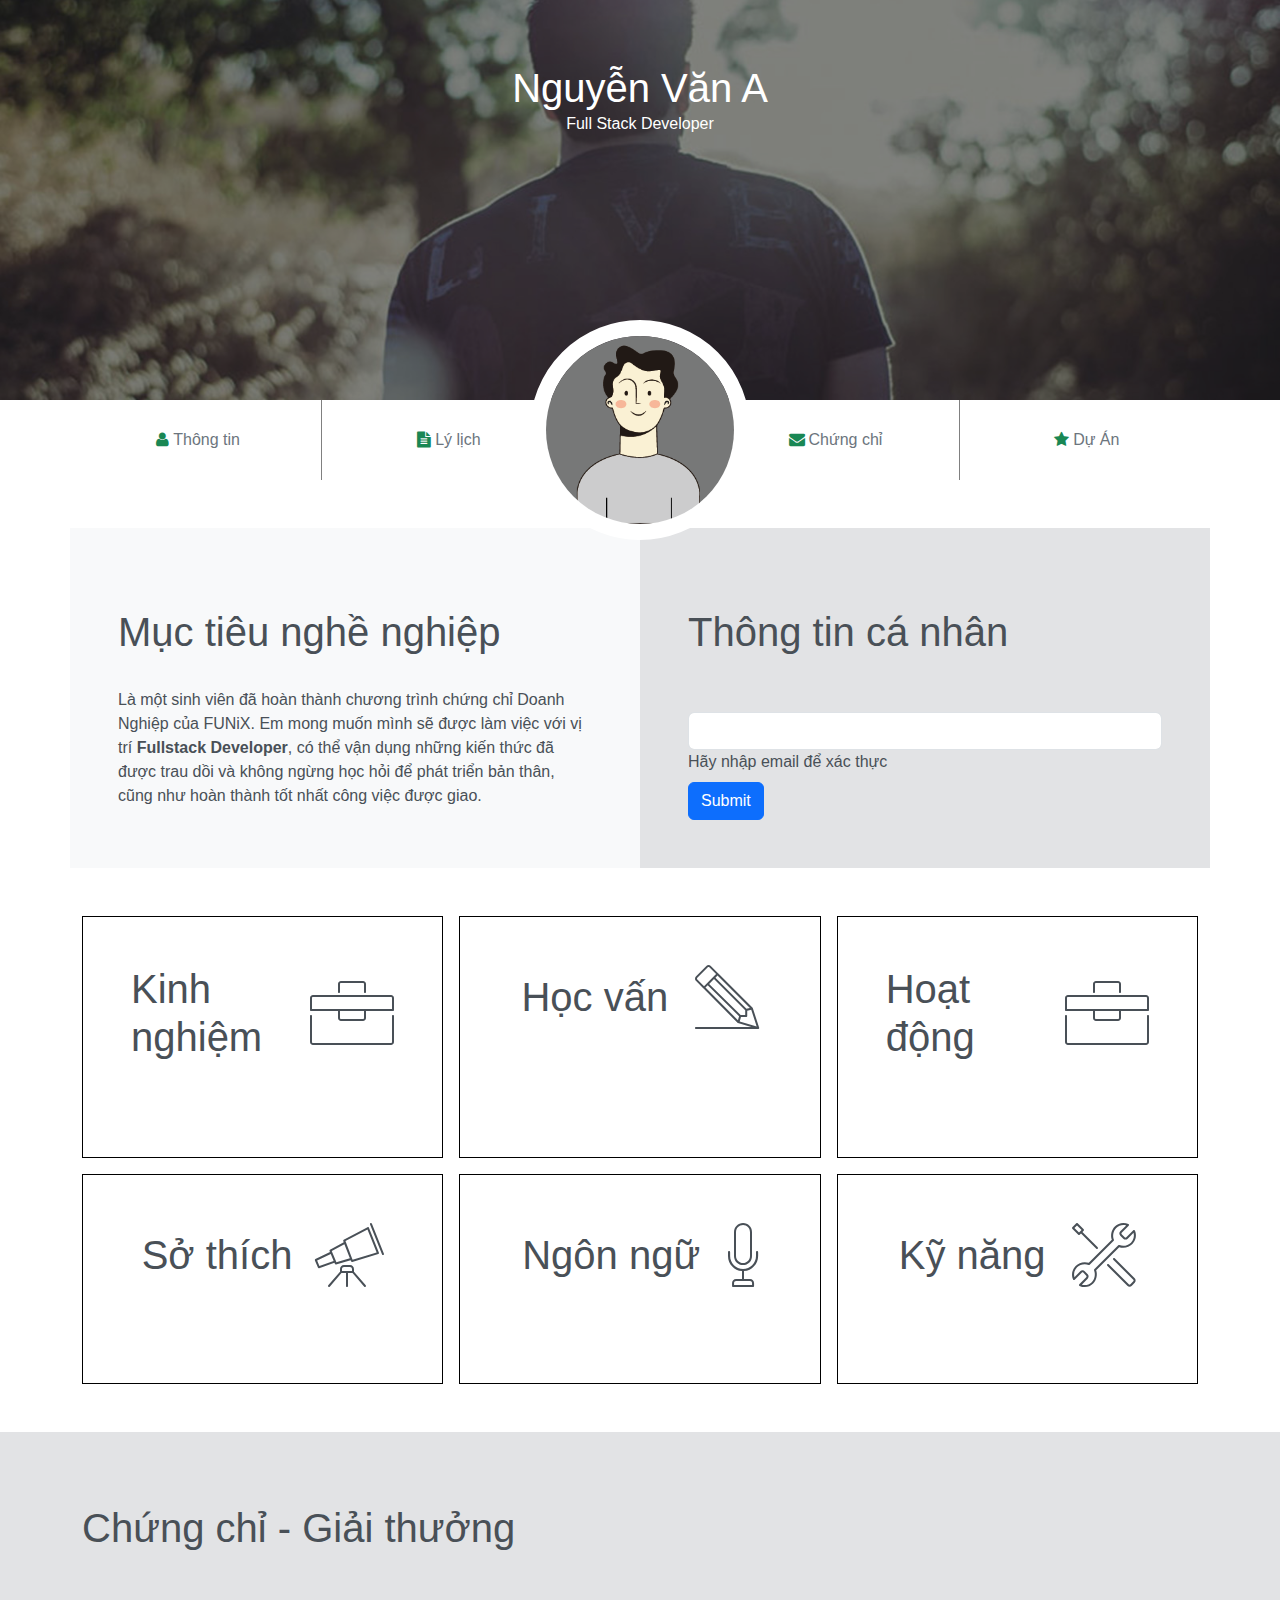
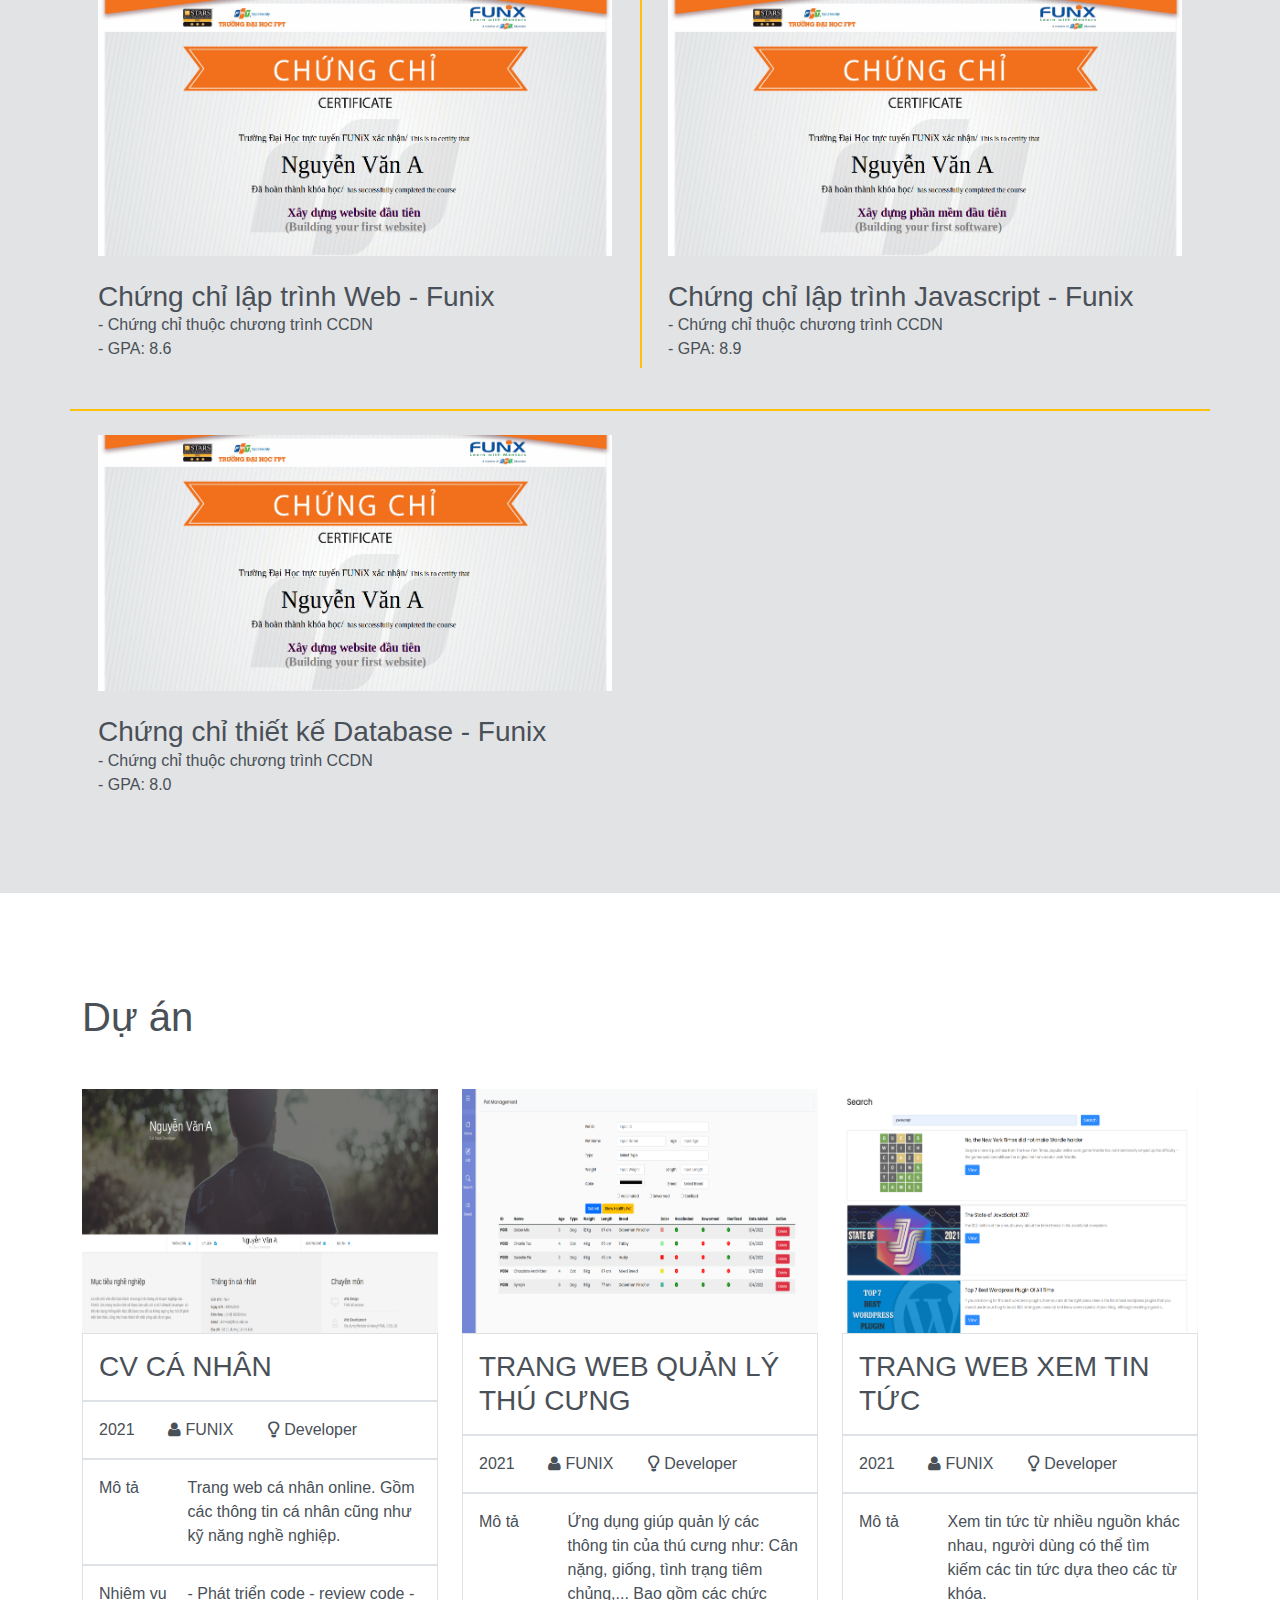
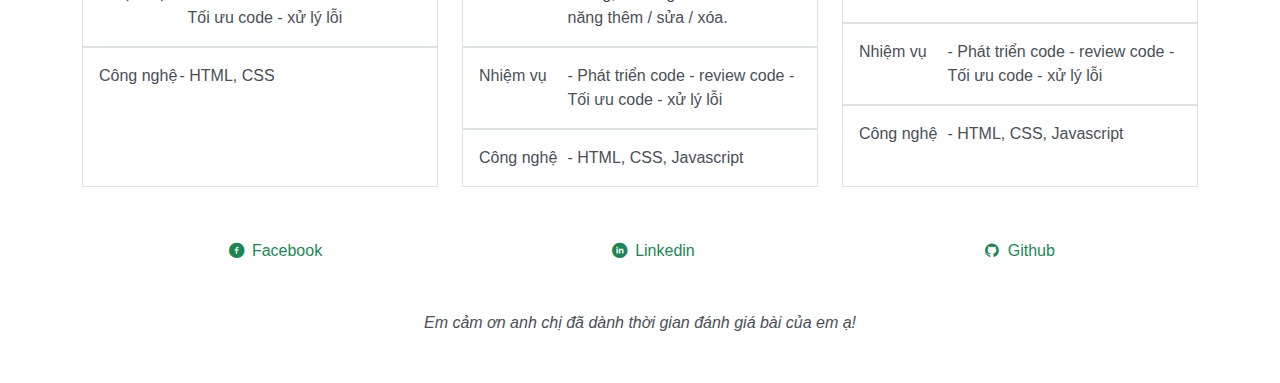
==== index.html @ 9d75cdda "first commit" ====
<!DOCTYPE html>
<html lang="en">

<head>
	<meta charset="UTF-8">
	<meta http-equiv="X-UA-Compatible" content="IE=edge">
	<meta name="viewport" content="width=device-width, initial-scale=1.0">
	<!-- font -->
	<link rel="stylesheet" href="./css/font.css">
	<link rel="stylesheet" href="https://cdnjs.cloudflare.com/ajax/libs/font-awesome/6.5.1/css/all.min.css"
		integrity="sha512-DTOQO9RWCH3ppGqcWaEA1BIZOC6xxalwEsw9c2QQeAIftl+Vegovlnee1c9QX4TctnWMn13TZye+giMm8e2LwA=="
		crossorigin="anonymous" referrerpolicy="no-referrer" />
	<!-- bootstrap -->
	<link href="https://cdn.jsdelivr.net/npm/bootstrap@5.3.3/dist/css/bootstrap.min.css" rel="stylesheet"
		integrity="sha384-QWTKZyjpPEjISv5WaRU9OFeRpok6YctnYmDr5pNlyT2bRjXh0JMhjY6hW+ALEwIH" crossorigin="anonymous">
	<!-- custom -->
	<link rel="stylesheet" href="./css/style.css">

	<title>Assignment 03</title>
</head>

<body class="text-dark-emphasis">
	<div id="banner">
		<div class="overlay"></div>
		<div class="content">
			<h1>Nguyễn Văn A</h1>
			<span>Full Stack Developer</span>
		</div>
	</div>

	<section id="nav-bar">
		<div class="container-md my-1 my-md-0">
			<div class="row position-relative pt-3 pt-md-0">
				<span class="col-sm-12 col-md-4-custom b-left-md text-md-center">
					<a href="#about"
						class="d-flex justify-content-md-center align-items-center h-md-5 p-3 p-md-0 text-secondary text-decoration-none">
						<span class="icon-user text-success"></span> Thông tin
					</a>
				</span>
				<span class="col-sm-12 col-md-4-custom b-left-md text-md-center">
					<a href="#experience"
						class="d-flex justify-content-md-center align-items-center h-md-5 p-3 p-md-0 text-secondary text-decoration-none">
						<span class="icon-doc-text-inv text-success"></span> Lý lịch
					</a>
				</span>
				<span class="col-md-2-custom b-left-md">
					<img src="images/default-avatar.webp" alt="" class="d-none d-lg-block">
				</span>
				<span class="col-sm-12 col-md-4-custom b-left-md text-md-center">
					<a href="#certificate"
						class="d-flex justify-content-md-center align-items-center h-md-5 p-3 p-md-0 text-secondary text-decoration-none">
						<span class="icon-mail-alt text-success"></span> Chứng chỉ
					</a>
				</span>
				<span class="col-sm-12 col-md-4-custom b-left-md text-md-center">
					<a href="#project"
						class="d-flex justify-content-md-center align-items-center h-md-5 p-3 p-md-0 text-secondary text-decoration-none">
						<span class="icon-star-1 text-success"></span> Dự Án
					</a>
				</span>
			</div>
		</div>
	</section>

	<section id="about" class="my-5">
		<div class="container-lg">
			<div class="row">
				<div class="col-12 col-md-6 bg-light p-3 p-md-5">
					<h1>Mục tiêu nghề nghiệp</h1>
					<p>
						Là một sinh viên đã hoàn thành chương trình chứng chỉ Doanh
						Nghiệp của FUNiX. Em mong muốn mình sẽ được làm việc với vị
						trí <b>Fullstack Developer</b>, có thể vận dụng những kiến
						thức đã được trau dồi và không ngừng học hỏi để phát triển
						bản thân, cũng như hoàn thành tốt nhất công việc được giao.
					</p>
				</div>
				<div class="col-12 col-md-6 bg-secondary-subtle p-3 p-md-5">
					<h1>Thông tin cá nhân</h1>
					<!-- preventSubmit() return 'fasle', when onsubmit=false, form will be prevented submited -->
					<form id="validate-form" onsubmit="return preventSubmit()">
						<label class="form-label"></label>
						<input id="email-input" type="text" class="form-control">
						<label class="form-label">Hãy nhập email để xác thực</label>
						<div class="email-validating-error d-none">
							<span class="text-danger">Vui lòng nhập email hợp lệ!</span>
						</div>
						<div>
							<button id="btn-validate" type="submit" class="btn btn-primary">
								Submit
							</button>
						</div>
					</form>
					<div id="personal-info" class="d-none">
						<ul class="list-unstyled mx-3">
							<li><span>Giới tính</span> : Nam</li>
							<li><span>Ngày sinh</span> : 19/05/2000</li>
							<li><span>Điện thoại</span> : (+84) 912398xxx</li>
							<li><span>Email</span> : sinhvien@funix.edu.vn</li>
							<li><span>Địa chỉ</span> : Số 10, đường 10, Hà Nội</li>
							<li><span>Website</span> : https://abc.tech</li>
						</ul>
						<p>
							<a href="#" class="icon-twitter"></a>
							<a href="#" class="icon-facebook"></a>
							<a href="#" class="icon-gplus"></a>
							<a href="#" class="icon-linkedin"></a>
						</p>
					</div>
				</div>
			</div>
		</div>
	</section>

	<section id="experience">
		<div class="container-lg">
			<div class="row g-3">
				<div class="col-12 col-md-6 col-lg-4">
					<div class="border border-1 border-black p-3 p-md-5 h-100 parent-hover">
						<div class="d-flex align-items-center justify-content-around mb-5">
							<div>
								<h1>Kinh nghiệm</h1>
								<!-- data- attributes defind class to toggle 'd-none' and targets when toggling
									data- attributes was used in toggleElements() function that was defined in line 49 in js/script.js -->
								<button
									class="btn rounded-5 bg-warning-subtle px-5 m-auto d-block-child-when-parent-hover toggle-cus toggle-cus-self experience-toggle"
									data-cus-toggle="d-none" data-cus-target="#experience-info">
									<i class="fa-solid fa-caret-down fs-6"></i> View more
								</button>
							</div>
							<i class="ic-toolbox fs-4rem"></i>
						</div>
						<div id="experience-info" class="d-none experience-toggle">
							<div class="li">
								<h3>Full Stack Developer - Công ty Y</h3>
								<p><i class="present">05/2022 - </i></p>
								<p>Xây dựng, phát triển website dựa trên thiết kế và yêu cầu đã có.</p>
								<p>Phân tích và thiết kế Database, sử dụng các hệ quản trị CSDL (MySQL, SQL Server,
									NoSQL,
									...) và
									viết được câu truy vấn.</p>
								<p>- Sử dụng ngôn ngữ server-side (Python, Java, ...) để xây dựng các Web Service</p>
							</div>
							<div class="li">
								<h3>Web Design - Công ty X</h3>
								<p><i>06/2021 - 04/2022</i></p>
								<p>Thiết kế Website dựa trên yêu cầu của khách hàng.</p>
								<p>Sử dụng các công cụ: Figma, Canva, PTS.</p>
							</div>
							<button class="btn d-block rounded-5 bg-warning-subtle px-5 m-auto toggle-cus"
								data-cus-toggle="d-none" data-cus-target=".experience-toggle">
								<i class="fa-solid fa-caret-up fs-6"></i> View less
							</button>
						</div>
					</div>
				</div>

				<div class="col-12 col-md-6 col-lg-4">
					<div class="border border-1 border-black p-3 p-md-5 h-100 parent-hover">
						<div class="d-flex align-items-center justify-content-around mb-5">
							<div>
								<h1>Học vấn</h1>
								<button
									class="btn rounded-5 bg-warning-subtle px-5 m-auto d-block-child-when-parent-hover toggle-cus toggle-cus-self education-toggle"
									data-cus-toggle="d-none" data-cus-target="#education-info">
									<i class="fa-solid fa-caret-down fs-6"></i> View more
								</button>
							</div>
							<i class="ic-pencil fs-4rem"></i>
						</div>
						<div id="education-info" class="d-none education-toggle">
							<div class="li">
								<h3>Funix</h3>
								<p><i>06/2021 - 05/2022</i></p>
								<p>Tốt nghiệp chứng chỉ doanh nghiệp nhánh Fullstack.</p>
								<p>GPA: 9/10</p>
							</div>
							<div class="li">
								<h3>Cử nhân - ĐH FPT</h3>
								<p><i>08/2016 - 07/2019</i></p>
								<p>Chuyên ngành: Kỹ thuật phần mềm.</p>
								<p>GPA: 3.2/4</p>
							</div>
							<button class="btn d-block rounded-5 bg-warning-subtle px-5 m-auto toggle-cus"
								data-cus-toggle="d-none" data-cus-target=".education-toggle">
								<i class="fa-solid fa-caret-up fs-6"></i> View less
							</button>
						</div>
					</div>
				</div>

				<div class="col-12 col-md-6 col-lg-4">
					<div class="border border-1 border-black p-3 p-md-5 h-100 parent-hover">
						<div class="d-flex align-items-center justify-content-around mb-5">
							<div>
								<h1>Hoạt động</h1>
								<button
									class="btn rounded-5 bg-warning-subtle px-5 m-auto d-block-child-when-parent-hover toggle-cus toggle-cus-self activation-toggle"
									data-cus-toggle="d-none" data-cus-target="#activation-info">
									<i class="fa-solid fa-caret-down fs-6"></i> View more
								</button>
							</div>
							<i class="ic-toolbox fs-4rem"></i>
						</div>
						<div id="activation-info" class="d-none activation-toggle">
							<div class="li">
								<h3>FPT Edu Hackathon 2019</h3>
								<p><i>03/2019 - 05/2019</i></p>
								<p>Giải 3 bảng A</p>
								<p>Đề tài: Trang web phân loại rác thải.</p>
							</div>
							<div class="li">
								<h3>Câu lạc bộ Z</h3>
								<p><i>08/2016 - 08/2017</i></p>
								<p>Trưởng ban chuyên môn</p>
							</div>
							<button class="btn d-block rounded-5 bg-warning-subtle px-5 m-auto toggle-cus"
								data-cus-toggle="d-none" data-cus-target=".activation-toggle">
								<i class="fa-solid fa-caret-up fs-6"></i> View less
							</button>
						</div>
					</div>
				</div>

				<div class="col-12 col-md-6 col-lg-4">
					<div class="border border-1 border-black p-3 p-md-5 h-100 parent-hover">
						<div class="d-flex align-items-center justify-content-around mb-5">
							<div>
								<h1>Sở thích</h1>
								<button
									class="btn rounded-5 bg-warning-subtle px-5 m-auto d-block-child-when-parent-hover toggle-cus toggle-cus-self interset-toggle"
									data-cus-toggle="d-none" data-cus-target="#interest-info">
									<i class="fa-solid fa-caret-down fs-6"></i> View more
								</button>
							</div>
							<i class="ic-telescope fs-4rem"></i>
						</div>
						<div id="interest-info" class="d-none interset-toggle">
							<div class="d-inline-block text-center me-3">
								<i class="ic-megaphone item"></i>
								<p>Âm nhạc</p>
							</div>
							<div class="d-inline-block text-center me-3">
								<i class="ic-strategy item"></i>
								<p>Chơi game</p>
							</div>
							<div class="d-inline-block text-center me-3">
								<i class="ic-hotairballoon item"></i>
								<p>Du lịch</p>
							</div>
							<div class="d-inline-block text-center me-3">
								<i class="ic-basket item"></i>
								<p>Nấu ăn</p>
							</div>
							<button class="btn d-block rounded-5 bg-warning-subtle px-5 m-auto toggle-cus"
								data-cus-toggle="d-none" data-cus-target=".interset-toggle">
								<i class="fa-solid fa-caret-up fs-6"></i> View less
							</button>
						</div>
					</div>
				</div>

				<div class="col-12 col-md-6 col-lg-4">
					<div class="border border-1 border-black p-3 p-md-5 h-100 parent-hover">
						<div class="d-flex align-items-center justify-content-around mb-5">
							<div>
								<h1>Ngôn ngữ</h1>
								<button
									class="btn rounded-5 bg-warning-subtle px-5 m-auto d-block-child-when-parent-hover toggle-cus toggle-cus-self language-toggle"
									data-cus-toggle="d-none" data-cus-target="#language-info">
									<i class="fa-solid fa-caret-down fs-6"></i> View more
								</button>
							</div>

							<i class="ic-mic fs-4rem"></i>
						</div>
						<div id="language-info" class="d-none language-toggle">
							<h3>English - IELTS 7.0</h3>
							<div class="evaluation">
								<span class="blue"></span>
								<span class="blue"></span>
								<span class="gray"></span>
							</div>
							<h3>Japan - N3</h3>
							<div class="evaluation">
								<span class="blue"></span>
								<span class="blue"></span>
								<span class="blue"></span>
							</div>
							<button class="btn d-block rounded-5 bg-warning-subtle px-5 m-auto toggle-cus"
								data-cus-toggle="d-none" data-cus-target=".language-toggle">
								<i class="fa-solid fa-caret-up fs-6"></i> View less
							</button>
						</div>
					</div>
				</div>

				<div class="col-12 col-md-6 col-lg-4">
					<div class="border border-1 border-black p-3 p-md-5 h-100 parent-hover">
						<div class="d-flex align-items-center justify-content-around mb-5">
							<div>
								<h1>Kỹ năng</h1>
								<button
									class="btn rounded-5 bg-warning-subtle px-5 m-auto d-block-child-when-parent-hover toggle-cus toggle-cus-self skills-toggle"
									data-cus-toggle="d-none" data-cus-target="#skills-info">
									<i class="fa-solid fa-caret-down fs-6"></i> View more
								</button>
							</div>

							<i class="ic-tools-2 fs-4rem"></i>
						</div>
						<div id="skills-info" class="d-none skills-toggle">
							<h3>HTML/CSS: Fundamental</h3>
							<div class="evaluation">
								<span class="blue"></span>
								<span class="blue"></span>
								<span class="gray"></span>
							</div>
							<h3>Javascript: Intermediate</h3>
							<div class="evaluation">
								<span class="blue"></span>
								<span class="blue"></span>
								<span class="gray"></span>
							</div>
							<h3>NodeJS: Intermediate</h3>
							<div class="evaluation">
								<span class="blue"></span>
								<span class="blue"></span>
								<span class="blue"></span>
							</div>
							<h3>Bootstrap 5: Fundamental</h3>
							<div class="evaluation">
								<span class="blue"></span>
								<span class="gray"></span>
								<span class="gray"></span>
							</div>
							<button class="btn d-block rounded-5 bg-warning-subtle px-5 m-auto toggle-cus"
								data-cus-toggle="d-none" data-cus-target=".skills-toggle">
								<i class="fa-solid fa-caret-up fs-6"></i> View less
							</button>
						</div>
					</div>
				</div>

			</div>
		</div>
	</section>

	<section id="certificate" class="bg-secondary-subtle my-5">
		<div class="container-lg py-5">
			<h1 class="my-4">
				Chứng chỉ - Giải thưởng
			</h1>
			<div class="row">
				<div class=" col-12 col-md-6 border-bottom border-2 border-warning">
					<div class="px-3 py-4">
						<img src="images/Cert_WEB.png" alt="" class="w-100">
						<div class="my-4">
							<h3>Chứng chỉ lập trình Web - Funix</h3>
							<p>Chứng chỉ thuộc chương trình CCDN</p>
							<p>GPA: 8.6</p>
						</div>
					</div>
				</div>
				<div
					class="col-12 col-md-6 border-bottom border-2 border-warning vertical-div-before-md-warning-custom">
					<div class="px-3 py-4">
						<img src="images/Cert_PRF.png" alt="" class="w-100">
						<div class="my-4">
							<h3>Chứng chỉ lập trình Javascript - Funix</h3>
							<p>Chứng chỉ thuộc chương trình CCDN</p>
							<p>GPA: 8.9</p>
						</div>
					</div>
				</div>
				<div class="col-12 col-md-6">
					<div class="px-3 py-4">
						<img src="images/Cert_DBI.png" alt="" class="w-100">
						<div class="my-4">
							<h3>Chứng chỉ thiết kế Database - Funix</h3>
							<p>Chứng chỉ thuộc chương trình CCDN</p>
							<p>GPA: 8.0</p>
						</div>
					</div>
				</div>
			</div>
		</div>
	</section>

	<section id="project" class="my-5">
		<div class="container py-1">
			<h1 class="my-5">
				Dự án
			</h1>
			<div class="row g-4">
				<a href="project-chapter.html" target="_blank"
					class="col-12 col-md-4 d-flex flex-column text-decoration-none">
					<img src="images/project_1.png" alt="" class="w-100">
					<div class="border p-3">
						<h3 class="text-uppercase m-0">CV Cá nhân</h3>
					</div>
					<div class="border p-3">
						<span>2021</span>
						<span class="icon-user ms-4">FUNIX</span>
						<span class="icon-lamp ms-4">Developer</span>
					</div>
					<div class="d-flex gap-2 border p-3">
						<p class="col-3">Mô tả</p>
						<p>Trang web cá nhân online. Gồm các thông tin cá nhân cũng như kỹ năng nghề nghiệp.</p>
					</div>
					<div class="d-flex gap-2 border p-3">
						<p class="col-3">Nhiệm vụ</p>
						<p>- Phát triển code - review code -Tối ưu code - xử lý lỗi</p>
					</div>
					<div class="d-flex border p-3 h-100">
						<p class="col-3">Công nghệ</p>
						<p>- HTML, CSS</p>
					</div>

				</a>

				<a href="project-chapter.html" target="_blank"
					class="col-12 col-md-4 d-flex flex-column text-decoration-none">
					<img src="images/project_2.png" alt="" class="w-100">
					<div class="border p-3">
						<h3 class="text-uppercase m-0">Trang web quản lý thú cưng</h3>
					</div>
					<div class="border p-3">
						<span>2021</span>
						<span class="icon-user ms-4">FUNIX</span>
						<span class="icon-lamp ms-4">Developer</span>
					</div>
					<div class="d-flex gap-2 border p-3">
						<p class="col-3">Mô tả</p>
						<p>Ứng dụng giúp quản lý các thông tin của thú cưng như: Cân nặng, giống, tình trạng tiêm
							chủng,... Bao gồm các chức năng thêm / sửa / xóa.</p>
					</div>
					<div class="d-flex gap-2 border p-3">
						<p class="col-3">Nhiệm vụ</p>
						<p>- Phát triển code - review code -Tối ưu code - xử lý lỗi</p>
					</div>
					<div class="d-flex gap-2 border p-3 h-100">
						<p class="col-3">Công nghệ</p>
						<p>- HTML, CSS, Javascript</p>
					</div>
				</a>

				<a href="project-chapter.html" target="_blank"
					class="col-12 col-md-4 d-flex flex-column text-decoration-none">
					<img src="images/project_3.png" alt="" class="w-100">
					<div class="border p-3">
						<h3 class="text-uppercase m-0">Trang web xem tin tức</h3>
					</div>
					<div class="border p-3">
						<span>2021</span>
						<span class="icon-user ms-4">FUNIX</span>
						<span class="icon-lamp ms-4">Developer</span>
					</div>
					<div class="d-flex gap-2 border p-3">
						<p class="col-3">Mô tả</p>
						<p>Xem tin tức từ nhiều nguồn khác nhau, người dùng có thể tìm kiếm các tin tức dựa theo các
							từ
							khóa.</p>
					</div>
					<div class="d-flex gap-2 border p-3">
						<p class="col-3">Nhiệm vụ</p>
						<p>- Phát triển code - review code -Tối ưu code - xử lý lỗi</p>
					</div>
					<div class="d-flex gap-2 border p-3 h-100">
						<p class="col-3">Công nghệ</p>
						<p>- HTML, CSS, Javascript</p>
					</div>
				</a>
			</div>

		</div>
	</section>

	<section id="footer" class="bg-grey">
		<div class="container">
			<ul class="d-flex justify-content-around list-unstyled">

				<li>
					<a href="#" class="text-success text-decoration-none my-5">
						<span class="icon-facebook-circled"></span> Facebook
					</a>
				</li>
				<li>
					<a href="#" class="text-success text-decoration-none my-5">
						<span class="icon-linkedin-circled"></span> Linkedin
					</a>
				</li>
				<li>
					<a href="#" class="text-success text-decoration-none my-5">
						<span class="icon-github-circled"></span> Github
					</a>
				</li>
			</ul>
		</div>
		<div class="text-center my-5"><i>Em cảm ơn anh chị đã dành thời gian đánh giá bài của em ạ!</i></div>
	</section>

	<script src="https://cdn.jsdelivr.net/npm/bootstrap@5.3.3/dist/js/bootstrap.bundle.min.js"
		integrity="sha384-YvpcrYf0tY3lHB60NNkmXc5s9fDVZLESaAA55NDzOxhy9GkcIdslK1eN7N6jIeHz"
		crossorigin="anonymous"></script>
	<script src="js/script.js"></script>
</body>

</html>
---- css/font.css ----
@font-face {
	font-family: 'open_sanslight';
	src: url('../fonts/OpenSans-Light-webfont.eot');
	src: url('../fonts/OpenSans-Light-webfont.eot#iefix') format('embedded-opentype'),
		url('../fonts/OpenSans-Light-webfont.woff') format('woff'),
		url('../fonts/OpenSans-Light-webfont.ttf') format('truetype'),
		url('../fonts/OpenSans-Light-webfont.svg#open_sanslight') format('svg');
	font-weight: normal;
	font-style: normal;

}

@font-face {
	font-family: 'open_sansitalic';
	src: url('../fonts/OpenSans-Italic-webfont.eot');
	src: url('../fonts/OpenSans-Italic-webfont.eot#iefix') format('embedded-opentype'),
		url('../fonts/OpenSans-Italic-webfont.woff') format('woff'),
		url('../fonts/OpenSans-Italic-webfont.ttf') format('truetype'),
		url('../fonts/OpenSans-Italic-webfont.svg#open_sansitalic') format('svg');
	font-weight: normal;
	font-style: normal;

}

@font-face {
	font-family: 'open_sanssemibold';
	src: url('../fonts/OpenSans-Semibold-webfont.eot');
	src: url('../fonts/OpenSans-Semibold-webfont.eot#iefix') format('embedded-opentype'),
		url('../fonts/OpenSans-Semibold-webfont.woff') format('woff'),
		url('../fonts/OpenSans-Semibold-webfont.ttf') format('truetype'),
		url('../fonts/OpenSans-Semibold-webfont.svg#open_sanssemibold') format('svg');
	font-weight: normal;
	font-style: normal;

}


@font-face {
	font-family: 'open_sanslight_italic';
	src: url('../fonts/OpenSans-LightItalic-webfont.eot');
	src: url('../fonts/OpenSans-LightItalic-webfont.eot#iefix') format('embedded-opentype'),
		url('../fonts/OpenSans-LightItalic-webfont.woff') format('woff'),
		url('../fonts/OpenSans-LightItalic-webfont.ttf') format('truetype'),
		url('../fonts/OpenSans-LightItalic-webfont.svg#open_sanslight_italic') format('svg');
	font-weight: normal;
	font-style: normal;

}

@font-face {
	font-family: 'open_sansregular';
	src: url('../fonts/OpenSans-Regular-webfont.eot');
	src: url('../fonts/OpenSans-Regular-webfont.eot#iefix') format('embedded-opentype'),
		url('../fonts/OpenSans-Regular-webfont.woff') format('woff'),
		url('../fonts/OpenSans-Regular-webfont.ttf') format('truetype'),
		url('../fonts/OpenSans-Regular-webfont.svg#open_sansregular') format('svg');
	font-weight: normal;
	font-style: normal;

}


@font-face {
	font-family: 'fontello';
	src: url('../fonts/fontello.eot');
	src: url('../fonts/fontello.eot#iefix') format('embedded-opentype'),
		url('../fonts/fontello.woff') format('woff'),
		url('../fonts/fontello.ttf') format('truetype'),
		url('../fonts/fontello.svg#fontello') format('svg');
	font-weight: normal;
	font-style: normal;
}

[class^="icon-"]:before,
[class*=" icon-"]:before {
	font-family: "fontello";
	font-style: normal;
	font-weight: normal;
	speak: none;

	display: inline-block;
	text-decoration: inherit;
	width: 1em;
	margin-right: .2em;
	text-align: center;
	/* opacity: .8; */

	/* For safety - reset parent styles, that can break glyph codes*/
	font-variant: normal;
	text-transform: none;

	/* fix buttons height, for twitter bootstrap */
	line-height: 1em;

	/* Animation center compensation - margins should be symmetric */
	/* remove if not needed */
	margin-left: .2em;

	/* you can be more comfortable with increased icons size */
	/* font-size: 120%; */

	/* Font smoothing. That was taken from TWBS */
	-webkit-font-smoothing: antialiased;
	-moz-osx-font-smoothing: grayscale;

	/* Uncomment for 3D effect */
	/* text-shadow: 1px 1px 1px rgba(127, 127, 127, 0.3); */
}

.icon-emo-happy:before {
	content: '\e800';
}

/* '' */
.icon-emo-wink:before {
	content: '\e801';
}

/* '' */
.icon-emo-wink2:before {
	content: '\e802';
}

/* '' */
.icon-emo-unhappy:before {
	content: '\e803';
}

/* '' */
.icon-emo-sleep:before {
	content: '\e804';
}

/* '' */
.icon-emo-thumbsup:before {
	content: '\e805';
}

/* '' */
.icon-emo-devil:before {
	content: '\e806';
}

/* '' */
.icon-emo-surprised:before {
	content: '\e807';
}

/* '' */
.icon-emo-tongue:before {
	content: '\e808';
}

/* '' */
.icon-emo-coffee:before {
	content: '\e809';
}

/* '' */
.icon-emo-sunglasses:before {
	content: '\e80a';
}

/* '' */
.icon-emo-displeased:before {
	content: '\e80b';
}

/* '' */
.icon-emo-beer:before {
	content: '\e80c';
}

/* '' */
.icon-emo-grin:before {
	content: '\e80d';
}

/* '' */
.icon-emo-angry:before {
	content: '\e80e';
}

/* '' */
.icon-emo-saint:before {
	content: '\e80f';
}

/* '' */
.icon-emo-cry:before {
	content: '\e810';
}

/* '' */
.icon-emo-shoot:before {
	content: '\e811';
}

/* '' */
.icon-emo-squint:before {
	content: '\e812';
}

/* '' */
.icon-emo-laugh:before {
	content: '\e813';
}

/* '' */
.icon-spin1:before {
	content: '\e814';
}

/* '' */
.icon-spin2:before {
	content: '\e815';
}

/* '' */
.icon-spin3:before {
	content: '\e816';
}

/* '' */
.icon-spin4:before {
	content: '\e817';
}

/* '' */
.icon-spin5:before {
	content: '\e818';
}

/* '' */
.icon-spin6:before {
	content: '\e819';
}

/* '' */
.icon-firefox:before {
	content: '\e81a';
}

/* '' */
.icon-chrome:before {
	content: '\e81b';
}

/* '' */
.icon-opera:before {
	content: '\e81c';
}

/* '' */
.icon-ie:before {
	content: '\e81d';
}

/* '' */
.icon-crown:before {
	content: '\e81e';
}

/* '' */
.icon-crown-plus:before {
	content: '\e81f';
}

/* '' */
.icon-crown-minus:before {
	content: '\e820';
}

/* '' */
.icon-marquee:before {
	content: '\e821';
}

/* '' */
.icon-glass:before {
	content: '\e822';
}

/* '' */
.icon-music:before {
	content: '\e823';
}

/* '' */
.icon-search:before {
	content: '\e824';
}

/* '' */
.icon-mail:before {
	content: '\e825';
}

/* '' */
.icon-mail-alt:before {
	content: '\e826';
}

/* '' */
.icon-mail-squared:before {
	content: '\e827';
}

/* '' */
.icon-heart:before {
	content: '\e828';
}

/* '' */
.icon-heart-empty:before {
	content: '\e829';
}

/* '' */
.icon-star-1:before {
	content: '\e82a';
}

/* '' */
.icon-star-empty-1:before {
	content: '\e82b';
}

/* '' */
.icon-star-half:before {
	content: '\e82c';
}

/* '' */
.icon-star-half-alt:before {
	content: '\e82d';
}

/* '' */
.icon-user:before {
	content: '\e82e';
}

/* '' */
.icon-user-plus:before {
	content: '\e82f';
}

/* '' */
.icon-user-times:before {
	content: '\e830';
}

/* '' */
.icon-users:before {
	content: '\e831';
}

/* '' */
.icon-male:before {
	content: '\e832';
}

/* '' */
.icon-female:before {
	content: '\e833';
}

/* '' */
.icon-child:before {
	content: '\e834';
}

/* '' */
.icon-user-secret:before {
	content: '\e835';
}

/* '' */
.icon-video:before {
	content: '\e836';
}

/* '' */
.icon-videocam:before {
	content: '\e837';
}

/* '' */
.icon-picture:before {
	content: '\e838';
}

/* '' */
.icon-camera:before {
	content: '\e839';
}

/* '' */
.icon-camera-alt:before {
	content: '\e83a';
}

/* '' */
.icon-th-large:before {
	content: '\e83b';
}

/* '' */
.icon-th:before {
	content: '\e83c';
}

/* '' */
.icon-th-list:before {
	content: '\e83d';
}

/* '' */
.icon-ok:before {
	content: '\e83e';
}

/* '' */
.icon-ok-circled:before {
	content: '\e83f';
}

/* '' */
.icon-ok-circled2:before {
	content: '\e840';
}

/* '' */
.icon-ok-squared:before {
	content: '\e841';
}

/* '' */
.icon-cancel:before {
	content: '\e842';
}

/* '' */
.icon-cancel-circled:before {
	content: '\e843';
}

/* '' */
.icon-cancel-circled2:before {
	content: '\e844';
}

/* '' */
.icon-plus:before {
	content: '\e845';
}

/* '' */
.icon-plus-circled:before {
	content: '\e846';
}

/* '' */
.icon-plus-squared:before {
	content: '\e847';
}

/* '' */
.icon-plus-squared-alt:before {
	content: '\e848';
}

/* '' */
.icon-minus:before {
	content: '\e849';
}

/* '' */
.icon-minus-circled:before {
	content: '\e84a';
}

/* '' */
.icon-minus-squared:before {
	content: '\e84b';
}

/* '' */
.icon-minus-squared-alt:before {
	content: '\e84c';
}

/* '' */
.icon-help:before {
	content: '\e84d';
}

/* '' */
.icon-help-circled:before {
	content: '\e84e';
}

/* '' */
.icon-info-circled:before {
	content: '\e84f';
}

/* '' */
.icon-info:before {
	content: '\e850';
}

/* '' */
.icon-home:before {
	content: '\e851';
}

/* '' */
.icon-link:before {
	content: '\e852';
}

/* '' */
.icon-unlink:before {
	content: '\e853';
}

/* '' */
.icon-link-ext:before {
	content: '\e854';
}

/* '' */
.icon-link-ext-alt:before {
	content: '\e855';
}

/* '' */
.icon-attach:before {
	content: '\e856';
}

/* '' */
.icon-lock:before {
	content: '\e857';
}

/* '' */
.icon-lock-open:before {
	content: '\e858';
}

/* '' */
.icon-lock-open-alt:before {
	content: '\e859';
}

/* '' */
.icon-pin:before {
	content: '\e85a';
}

/* '' */
.icon-eye:before {
	content: '\e85b';
}

/* '' */
.icon-eye-off:before {
	content: '\e85c';
}

/* '' */
.icon-tag-1:before {
	content: '\e85d';
}

/* '' */
.icon-tags:before {
	content: '\e85e';
}

/* '' */
.icon-bookmark:before {
	content: '\e85f';
}

/* '' */
.icon-bookmark-empty:before {
	content: '\e860';
}

/* '' */
.icon-flag:before {
	content: '\e861';
}

/* '' */
.icon-flag-empty:before {
	content: '\e862';
}

/* '' */
.icon-flag-checkered:before {
	content: '\e863';
}

/* '' */
.icon-thumbs-up:before {
	content: '\e864';
}

/* '' */
.icon-thumbs-down:before {
	content: '\e865';
}

/* '' */
.icon-thumbs-up-alt:before {
	content: '\e866';
}

/* '' */
.icon-thumbs-down-alt:before {
	content: '\e867';
}

/* '' */
.icon-download:before {
	content: '\e868';
}

/* '' */
.icon-upload:before {
	content: '\e869';
}

/* '' */
.icon-download-cloud:before {
	content: '\e86a';
}

/* '' */
.icon-upload-cloud:before {
	content: '\e86b';
}

/* '' */
.icon-reply:before {
	content: '\e86c';
}

/* '' */
.icon-reply-all:before {
	content: '\e86d';
}

/* '' */
.icon-forward:before {
	content: '\e86e';
}

/* '' */
.icon-quote-left:before {
	content: '\e86f';
}

/* '' */
.icon-quote-right:before {
	content: '\e870';
}

/* '' */
.icon-code:before {
	content: '\e871';
}

/* '' */
.icon-export:before {
	content: '\e872';
}

/* '' */
.icon-export-alt:before {
	content: '\e873';
}

/* '' */
.icon-share:before {
	content: '\e874';
}

/* '' */
.icon-share-squared:before {
	content: '\e875';
}

/* '' */
.icon-pencil:before {
	content: '\e876';
}

/* '' */
.icon-pencil-squared:before {
	content: '\e877';
}

/* '' */
.icon-edit:before {
	content: '\e878';
}

/* '' */
.icon-print:before {
	content: '\e879';
}

/* '' */
.icon-retweet:before {
	content: '\e87a';
}

/* '' */
.icon-keyboard:before {
	content: '\e87b';
}

/* '' */
.icon-gamepad:before {
	content: '\e87c';
}

/* '' */
.icon-comment:before {
	content: '\e87d';
}

/* '' */
.icon-chat:before {
	content: '\e87e';
}

/* '' */
.icon-comment-empty:before {
	content: '\e87f';
}

/* '' */
.icon-chat-empty:before {
	content: '\e880';
}

/* '' */
.icon-bell:before {
	content: '\e881';
}

/* '' */
.icon-bell-alt:before {
	content: '\e882';
}

/* '' */
.icon-bell-off:before {
	content: '\e883';
}

/* '' */
.icon-bell-off-empty:before {
	content: '\e884';
}

/* '' */
.icon-attention-alt:before {
	content: '\e885';
}

/* '' */
.icon-attention:before {
	content: '\e886';
}

/* '' */
.icon-attention-circled:before {
	content: '\e887';
}

/* '' */
.icon-location:before {
	content: '\e888';
}

/* '' */
.icon-direction:before {
	content: '\e889';
}

/* '' */
.icon-compass:before {
	content: '\e88a';
}

/* '' */
.icon-trash:before {
	content: '\e88b';
}

/* '' */
.icon-trash-empty:before {
	content: '\e88c';
}

/* '' */
.icon-doc:before {
	content: '\e88d';
}

/* '' */
.icon-docs:before {
	content: '\e88e';
}

/* '' */
.icon-doc-text:before {
	content: '\e88f';
}

/* '' */
.icon-doc-inv:before {
	content: '\e890';
}

/* '' */
.icon-doc-text-inv:before {
	content: '\e891';
}

/* '' */
.icon-file-pdf:before {
	content: '\e892';
}

/* '' */
.icon-file-word:before {
	content: '\e893';
}

/* '' */
.icon-file-excel:before {
	content: '\e894';
}

/* '' */
.icon-file-powerpoint:before {
	content: '\e895';
}

/* '' */
.icon-file-image:before {
	content: '\e896';
}

/* '' */
.icon-file-archive:before {
	content: '\e897';
}

/* '' */
.icon-file-audio:before {
	content: '\e898';
}

/* '' */
.icon-file-video:before {
	content: '\e899';
}

/* '' */
.icon-file-code:before {
	content: '\e89a';
}

/* '' */
.icon-folder:before {
	content: '\e89b';
}

/* '' */
.icon-folder-open:before {
	content: '\e89c';
}

/* '' */
.icon-folder-empty:before {
	content: '\e89d';
}

/* '' */
.icon-folder-open-empty:before {
	content: '\e89e';
}

/* '' */
.icon-box:before {
	content: '\e89f';
}

/* '' */
.icon-rss:before {
	content: '\e8a0';
}

/* '' */
.icon-rss-squared:before {
	content: '\e8a1';
}

/* '' */
.icon-phone:before {
	content: '\e8a2';
}

/* '' */
.icon-phone-squared:before {
	content: '\e8a3';
}

/* '' */
.icon-fax:before {
	content: '\e8a4';
}

/* '' */
.icon-menu:before {
	content: '\e8a5';
}

/* '' */
.icon-cog:before {
	content: '\e8a6';
}

/* '' */
.icon-cog-alt:before {
	content: '\e8a7';
}

/* '' */
.icon-wrench:before {
	content: '\e8a8';
}

/* '' */
.icon-sliders:before {
	content: '\e8a9';
}

/* '' */
.icon-basket:before {
	content: '\e8aa';
}

/* '' */
.icon-cart-plus:before {
	content: '\e8ab';
}

/* '' */
.icon-cart-arrow-down:before {
	content: '\e8ac';
}

/* '' */
.icon-calendar:before {
	content: '\e8ad';
}

/* '' */
.icon-calendar-empty:before {
	content: '\e8ae';
}

/* '' */
.icon-login:before {
	content: '\e8af';
}

/* '' */
.icon-logout:before {
	content: '\e8b0';
}

/* '' */
.icon-mic:before {
	content: '\e8b1';
}

/* '' */
.icon-mute:before {
	content: '\e8b2';
}

/* '' */
.icon-volume-off:before {
	content: '\e8b3';
}

/* '' */
.icon-volume-down:before {
	content: '\e8b4';
}

/* '' */
.icon-volume-up:before {
	content: '\e8b5';
}

/* '' */
.icon-headphones:before {
	content: '\e8b6';
}

/* '' */
.icon-clock:before {
	content: '\e8b7';
}

/* '' */
.icon-lightbulb:before {
	content: '\e8b8';
}

/* '' */
.icon-block:before {
	content: '\e8b9';
}

/* '' */
.icon-resize-full:before {
	content: '\e8ba';
}

/* '' */
.icon-resize-full-alt:before {
	content: '\e8bb';
}

/* '' */
.icon-resize-small:before {
	content: '\e8bc';
}

/* '' */
.icon-resize-vertical:before {
	content: '\e8bd';
}

/* '' */
.icon-resize-horizontal:before {
	content: '\e8be';
}

/* '' */
.icon-move:before {
	content: '\e8bf';
}

/* '' */
.icon-zoom-in:before {
	content: '\e8c0';
}

/* '' */
.icon-zoom-out:before {
	content: '\e8c1';
}

/* '' */
.icon-down-circled2:before {
	content: '\e8c2';
}

/* '' */
.icon-up-circled2:before {
	content: '\e8c3';
}

/* '' */
.icon-left-circled2:before {
	content: '\e8c4';
}

/* '' */
.icon-right-circled2:before {
	content: '\e8c5';
}

/* '' */
.icon-down-dir:before {
	content: '\e8c6';
}

/* '' */
.icon-up-dir:before {
	content: '\e8c7';
}

/* '' */
.icon-left-dir:before {
	content: '\e8c8';
}

/* '' */
.icon-right-dir:before {
	content: '\e8c9';
}

/* '' */
.icon-down-open:before {
	content: '\e8ca';
}

/* '' */
.icon-left-open:before {
	content: '\e8cb';
}

/* '' */
.icon-right-open:before {
	content: '\e8cc';
}

/* '' */
.icon-up-open:before {
	content: '\e8cd';
}

/* '' */
.icon-angle-left:before {
	content: '\e8ce';
}

/* '' */
.icon-angle-right:before {
	content: '\e8cf';
}

/* '' */
.icon-angle-up:before {
	content: '\e8d0';
}

/* '' */
.icon-angle-down:before {
	content: '\e8d1';
}

/* '' */
.icon-angle-circled-left:before {
	content: '\e8d2';
}

/* '' */
.icon-angle-circled-right:before {
	content: '\e8d3';
}

/* '' */
.icon-angle-circled-up:before {
	content: '\e8d4';
}

/* '' */
.icon-angle-circled-down:before {
	content: '\e8d5';
}

/* '' */
.icon-angle-double-left:before {
	content: '\e8d6';
}

/* '' */
.icon-angle-double-right:before {
	content: '\e8d7';
}

/* '' */
.icon-angle-double-up:before {
	content: '\e8d8';
}

/* '' */
.icon-angle-double-down:before {
	content: '\e8d9';
}

/* '' */
.icon-down:before {
	content: '\e8da';
}

/* '' */
.icon-left:before {
	content: '\e8db';
}

/* '' */
.icon-right:before {
	content: '\e8dc';
}

/* '' */
.icon-up:before {
	content: '\e8dd';
}

/* '' */
.icon-down-big:before {
	content: '\e8de';
}

/* '' */
.icon-left-big:before {
	content: '\e8df';
}

/* '' */
.icon-right-big:before {
	content: '\e8e0';
}

/* '' */
.icon-up-big:before {
	content: '\e8e1';
}

/* '' */
.icon-right-hand:before {
	content: '\e8e2';
}

/* '' */
.icon-left-hand:before {
	content: '\e8e3';
}

/* '' */
.icon-up-hand:before {
	content: '\e8e4';
}

/* '' */
.icon-down-hand:before {
	content: '\e8e5';
}

/* '' */
.icon-left-circled:before {
	content: '\e8e6';
}

/* '' */
.icon-right-circled:before {
	content: '\e8e7';
}

/* '' */
.icon-up-circled:before {
	content: '\e8e8';
}

/* '' */
.icon-down-circled:before {
	content: '\e8e9';
}

/* '' */
.icon-cw:before {
	content: '\e8ea';
}

/* '' */
.icon-ccw:before {
	content: '\e8eb';
}

/* '' */
.icon-arrows-cw:before {
	content: '\e8ec';
}

/* '' */
.icon-level-up:before {
	content: '\e8ed';
}

/* '' */
.icon-level-down:before {
	content: '\e8ee';
}

/* '' */
.icon-shuffle:before {
	content: '\e8ef';
}

/* '' */
.icon-exchange:before {
	content: '\e8f0';
}

/* '' */
.icon-history:before {
	content: '\e8f1';
}

/* '' */
.icon-expand:before {
	content: '\e8f2';
}

/* '' */
.icon-collapse:before {
	content: '\e8f3';
}

/* '' */
.icon-expand-right:before {
	content: '\e8f4';
}

/* '' */
.icon-collapse-left:before {
	content: '\e8f5';
}

/* '' */
.icon-play:before {
	content: '\e8f6';
}

/* '' */
.icon-play-circled:before {
	content: '\e8f7';
}

/* '' */
.icon-play-circled2:before {
	content: '\e8f8';
}

/* '' */
.icon-stop:before {
	content: '\e8f9';
}

/* '' */
.icon-pause:before {
	content: '\e8fa';
}

/* '' */
.icon-to-end:before {
	content: '\e8fb';
}

/* '' */
.icon-to-end-alt:before {
	content: '\e8fc';
}

/* '' */
.icon-to-start:before {
	content: '\e8fd';
}

/* '' */
.icon-to-start-alt:before {
	content: '\e8fe';
}

/* '' */
.icon-fast-fw:before {
	content: '\e8ff';
}

/* '' */
.icon-fast-bw:before {
	content: '\e900';
}

/* '' */
.icon-eject:before {
	content: '\e901';
}

/* '' */
.icon-target:before {
	content: '\e902';
}

/* '' */
.icon-signal:before {
	content: '\e903';
}

/* '' */
.icon-wifi:before {
	content: '\e904';
}

/* '' */
.icon-award:before {
	content: '\e905';
}

/* '' */
.icon-desktop:before {
	content: '\e906';
}

/* '' */
.icon-laptop:before {
	content: '\e907';
}

/* '' */
.icon-tablet:before {
	content: '\e908';
}

/* '' */
.icon-mobile:before {
	content: '\e909';
}

/* '' */
.icon-inbox:before {
	content: '\e90a';
}

/* '' */
.icon-globe:before {
	content: '\e90b';
}

/* '' */
.icon-sun:before {
	content: '\e90c';
}

/* '' */
.icon-cloud:before {
	content: '\e90d';
}

/* '' */
.icon-flash:before {
	content: '\e90e';
}

/* '' */
.icon-moon:before {
	content: '\e90f';
}

/* '' */
.icon-umbrella-1:before {
	content: '\e910';
}

/* '' */
.icon-flight:before {
	content: '\e911';
}

/* '' */
.icon-fighter-jet:before {
	content: '\e912';
}

/* '' */
.icon-paper-plane:before {
	content: '\e913';
}

/* '' */
.icon-paper-plane-empty:before {
	content: '\e914';
}

/* '' */
.icon-space-shuttle:before {
	content: '\e915';
}

/* '' */
.icon-leaf:before {
	content: '\e916';
}

/* '' */
.icon-font:before {
	content: '\e917';
}

/* '' */
.icon-bold:before {
	content: '\e918';
}

/* '' */
.icon-medium:before {
	content: '\e919';
}

/* '' */
.icon-italic:before {
	content: '\e91a';
}

/* '' */
.icon-header:before {
	content: '\e91b';
}

/* '' */
.icon-paragraph:before {
	content: '\e91c';
}

/* '' */
.icon-text-height:before {
	content: '\e91d';
}

/* '' */
.icon-text-width:before {
	content: '\e91e';
}

/* '' */
.icon-align-left:before {
	content: '\e91f';
}

/* '' */
.icon-align-center:before {
	content: '\e920';
}

/* '' */
.icon-align-right:before {
	content: '\e921';
}

/* '' */
.icon-align-justify:before {
	content: '\e922';
}

/* '' */
.icon-list:before {
	content: '\e923';
}

/* '' */
.icon-indent-left:before {
	content: '\e924';
}

/* '' */
.icon-indent-right:before {
	content: '\e925';
}

/* '' */
.icon-list-bullet:before {
	content: '\e926';
}

/* '' */
.icon-list-numbered:before {
	content: '\e927';
}

/* '' */
.icon-strike:before {
	content: '\e928';
}

/* '' */
.icon-underline:before {
	content: '\e929';
}

/* '' */
.icon-superscript:before {
	content: '\e92a';
}

/* '' */
.icon-subscript:before {
	content: '\e92b';
}

/* '' */
.icon-table:before {
	content: '\e92c';
}

/* '' */
.icon-columns:before {
	content: '\e92d';
}

/* '' */
.icon-crop:before {
	content: '\e92e';
}

/* '' */
.icon-scissors:before {
	content: '\e92f';
}

/* '' */
.icon-paste:before {
	content: '\e930';
}

/* '' */
.icon-briefcase:before {
	content: '\e931';
}

/* '' */
.icon-suitcase:before {
	content: '\e932';
}

/* '' */
.icon-ellipsis:before {
	content: '\e933';
}

/* '' */
.icon-ellipsis-vert:before {
	content: '\e934';
}

/* '' */
.icon-off:before {
	content: '\e935';
}

/* '' */
.icon-road:before {
	content: '\e936';
}

/* '' */
.icon-list-alt:before {
	content: '\e937';
}

/* '' */
.icon-qrcode:before {
	content: '\e938';
}

/* '' */
.icon-barcode:before {
	content: '\e939';
}

/* '' */
.icon-book:before {
	content: '\e93a';
}

/* '' */
.icon-ajust:before {
	content: '\e93b';
}

/* '' */
.icon-tint:before {
	content: '\e93c';
}

/* '' */
.icon-toggle-off:before {
	content: '\e93d';
}

/* '' */
.icon-toggle-on:before {
	content: '\e93e';
}

/* '' */
.icon-check:before {
	content: '\e93f';
}

/* '' */
.icon-check-empty:before {
	content: '\e940';
}

/* '' */
.icon-circle:before {
	content: '\e941';
}

/* '' */
.icon-circle-empty:before {
	content: '\e942';
}

/* '' */
.icon-circle-thin:before {
	content: '\e943';
}

/* '' */
.icon-circle-notch:before {
	content: '\e944';
}

/* '' */
.icon-dot-circled:before {
	content: '\e945';
}

/* '' */
.icon-asterisk:before {
	content: '\e946';
}

/* '' */
.icon-gift:before {
	content: '\e947';
}

/* '' */
.icon-fire:before {
	content: '\e948';
}

/* '' */
.icon-magnet:before {
	content: '\e949';
}

/* '' */
.icon-chart-bar:before {
	content: '\e94a';
}

/* '' */
.icon-chart-area:before {
	content: '\e94b';
}

/* '' */
.icon-chart-pie:before {
	content: '\e94c';
}

/* '' */
.icon-chart-line:before {
	content: '\e94d';
}

/* '' */
.icon-ticket:before {
	content: '\e94e';
}

/* '' */
.icon-credit-card:before {
	content: '\e94f';
}

/* '' */
.icon-floppy:before {
	content: '\e950';
}

/* '' */
.icon-megaphone:before {
	content: '\e951';
}

/* '' */
.icon-hdd:before {
	content: '\e952';
}

/* '' */
.icon-key:before {
	content: '\e953';
}

/* '' */
.icon-fork:before {
	content: '\e954';
}

/* '' */
.icon-rocket:before {
	content: '\e955';
}

/* '' */
.icon-bug:before {
	content: '\e956';
}

/* '' */
.icon-certificate:before {
	content: '\e957';
}

/* '' */
.icon-tasks:before {
	content: '\e958';
}

/* '' */
.icon-filter:before {
	content: '\e959';
}

/* '' */
.icon-beaker:before {
	content: '\e95a';
}

/* '' */
.icon-magic:before {
	content: '\e95b';
}

/* '' */
.icon-cab:before {
	content: '\e95c';
}

/* '' */
.icon-taxi:before {
	content: '\e95d';
}

/* '' */
.icon-truck:before {
	content: '\e95e';
}

/* '' */
.icon-bus:before {
	content: '\e95f';
}

/* '' */
.icon-bicycle:before {
	content: '\e960';
}

/* '' */
.icon-motorcycle:before {
	content: '\e961';
}

/* '' */
.icon-train:before {
	content: '\e962';
}

/* '' */
.icon-subway:before {
	content: '\e963';
}

/* '' */
.icon-ship:before {
	content: '\e964';
}

/* '' */
.icon-money:before {
	content: '\e965';
}

/* '' */
.icon-euro:before {
	content: '\e966';
}

/* '' */
.icon-pound:before {
	content: '\e967';
}

/* '' */
.icon-dollar:before {
	content: '\e968';
}

/* '' */
.icon-rupee:before {
	content: '\e969';
}

/* '' */
.icon-yen:before {
	content: '\e96a';
}

/* '' */
.icon-rouble:before {
	content: '\e96b';
}

/* '' */
.icon-shekel:before {
	content: '\e96c';
}

/* '' */
.icon-try:before {
	content: '\e96d';
}

/* '' */
.icon-won:before {
	content: '\e96e';
}

/* '' */
.icon-bitcoin:before {
	content: '\e96f';
}

/* '' */
.icon-viacoin:before {
	content: '\e970';
}

/* '' */
.icon-sort:before {
	content: '\e971';
}

/* '' */
.icon-sort-down:before {
	content: '\e972';
}

/* '' */
.icon-sort-up:before {
	content: '\e973';
}

/* '' */
.icon-sort-alt-up:before {
	content: '\e974';
}

/* '' */
.icon-sort-alt-down:before {
	content: '\e975';
}

/* '' */
.icon-sort-name-up:before {
	content: '\e976';
}

/* '' */
.icon-sort-name-down:before {
	content: '\e977';
}

/* '' */
.icon-sort-number-up:before {
	content: '\e978';
}

/* '' */
.icon-sort-number-down:before {
	content: '\e979';
}

/* '' */
.icon-hammer:before {
	content: '\e97a';
}

/* '' */
.icon-gauge:before {
	content: '\e97b';
}

/* '' */
.icon-sitemap:before {
	content: '\e97c';
}

/* '' */
.icon-spinner:before {
	content: '\e97d';
}

/* '' */
.icon-coffee:before {
	content: '\e97e';
}

/* '' */
.icon-food:before {
	content: '\e97f';
}

/* '' */
.icon-beer:before {
	content: '\e980';
}

/* '' */
.icon-user-md:before {
	content: '\e981';
}

/* '' */
.icon-stethoscope:before {
	content: '\e982';
}

/* '' */
.icon-heartbeat:before {
	content: '\e983';
}

/* '' */
.icon-ambulance:before {
	content: '\e984';
}

/* '' */
.icon-medkit:before {
	content: '\e985';
}

/* '' */
.icon-h-sigh:before {
	content: '\e986';
}

/* '' */
.icon-bed:before {
	content: '\e987';
}

/* '' */
.icon-hospital:before {
	content: '\e988';
}

/* '' */
.icon-building:before {
	content: '\e989';
}

/* '' */
.icon-building-filled:before {
	content: '\e98a';
}

/* '' */
.icon-bank:before {
	content: '\e98b';
}

/* '' */
.icon-smile:before {
	content: '\e98c';
}

/* '' */
.icon-frown:before {
	content: '\e98d';
}

/* '' */
.icon-meh:before {
	content: '\e98e';
}

/* '' */
.icon-anchor:before {
	content: '\e98f';
}

/* '' */
.icon-terminal:before {
	content: '\e990';
}

/* '' */
.icon-eraser:before {
	content: '\e991';
}

/* '' */
.icon-puzzle:before {
	content: '\e992';
}

/* '' */
.icon-shield:before {
	content: '\e993';
}

/* '' */
.icon-extinguisher:before {
	content: '\e994';
}

/* '' */
.icon-bullseye:before {
	content: '\e995';
}

/* '' */
.icon-wheelchair:before {
	content: '\e996';
}

/* '' */
.icon-language:before {
	content: '\e997';
}

/* '' */
.icon-graduation-cap:before {
	content: '\e998';
}

/* '' */
.icon-paw:before {
	content: '\e999';
}

/* '' */
.icon-spoon:before {
	content: '\e99a';
}

/* '' */
.icon-cube:before {
	content: '\e99b';
}

/* '' */
.icon-cubes:before {
	content: '\e99c';
}

/* '' */
.icon-recycle:before {
	content: '\e99d';
}

/* '' */
.icon-tree:before {
	content: '\e99e';
}

/* '' */
.icon-database:before {
	content: '\e99f';
}

/* '' */
.icon-server:before {
	content: '\e9a0';
}

/* '' */
.icon-lifebuoy:before {
	content: '\e9a1';
}

/* '' */
.icon-rebel:before {
	content: '\e9a2';
}

/* '' */
.icon-empire:before {
	content: '\e9a3';
}

/* '' */
.icon-bomb:before {
	content: '\e9a4';
}

/* '' */
.icon-soccer-ball:before {
	content: '\e9a5';
}

/* '' */
.icon-tty:before {
	content: '\e9a6';
}

/* '' */
.icon-binoculars:before {
	content: '\e9a7';
}

/* '' */
.icon-plug:before {
	content: '\e9a8';
}

/* '' */
.icon-newspaper:before {
	content: '\e9a9';
}

/* '' */
.icon-calc:before {
	content: '\e9aa';
}

/* '' */
.icon-copyright:before {
	content: '\e9ab';
}

/* '' */
.icon-at:before {
	content: '\e9ac';
}

/* '' */
.icon-eyedropper:before {
	content: '\e9ad';
}

/* '' */
.icon-brush:before {
	content: '\e9ae';
}

/* '' */
.icon-birthday:before {
	content: '\e9af';
}

/* '' */
.icon-diamond:before {
	content: '\e9b0';
}

/* '' */
.icon-street-view:before {
	content: '\e9b1';
}

/* '' */
.icon-venus:before {
	content: '\e9b2';
}

/* '' */
.icon-mars:before {
	content: '\e9b3';
}

/* '' */
.icon-mercury:before {
	content: '\e9b4';
}

/* '' */
.icon-transgender:before {
	content: '\e9b5';
}

/* '' */
.icon-transgender-alt:before {
	content: '\e9b6';
}

/* '' */
.icon-venus-double:before {
	content: '\e9b7';
}

/* '' */
.icon-mars-double:before {
	content: '\e9b8';
}

/* '' */
.icon-venus-mars:before {
	content: '\e9b9';
}

/* '' */
.icon-mars-stroke:before {
	content: '\e9ba';
}

/* '' */
.icon-mars-stroke-v:before {
	content: '\e9bb';
}

/* '' */
.icon-mars-stroke-h:before {
	content: '\e9bc';
}

/* '' */
.icon-neuter:before {
	content: '\e9bd';
}

/* '' */
.icon-cc-visa:before {
	content: '\e9be';
}

/* '' */
.icon-cc-mastercard:before {
	content: '\e9bf';
}

/* '' */
.icon-cc-discover:before {
	content: '\e9c0';
}

/* '' */
.icon-cc-amex:before {
	content: '\e9c1';
}

/* '' */
.icon-cc-paypal:before {
	content: '\e9c2';
}

/* '' */
.icon-cc-stripe:before {
	content: '\e9c3';
}

/* '' */
.icon-adn:before {
	content: '\e9c4';
}

/* '' */
.icon-android:before {
	content: '\e9c5';
}

/* '' */
.icon-angellist:before {
	content: '\e9c6';
}

/* '' */
.icon-apple:before {
	content: '\e9c7';
}

/* '' */
.icon-behance:before {
	content: '\e9c8';
}

/* '' */
.icon-behance-squared:before {
	content: '\e9c9';
}

/* '' */
.icon-bitbucket:before {
	content: '\e9ca';
}

/* '' */
.icon-bitbucket-squared:before {
	content: '\e9cb';
}

/* '' */
.icon-buysellads:before {
	content: '\e9cc';
}

/* '' */
.icon-cc:before {
	content: '\e9cd';
}

/* '' */
.icon-codeopen:before {
	content: '\e9ce';
}

/* '' */
.icon-connectdevelop:before {
	content: '\e9cf';
}

/* '' */
.icon-css3:before {
	content: '\e9d0';
}

/* '' */
.icon-dashcube:before {
	content: '\e9d1';
}

/* '' */
.icon-delicious:before {
	content: '\e9d2';
}

/* '' */
.icon-deviantart:before {
	content: '\e9d3';
}

/* '' */
.icon-digg:before {
	content: '\e9d4';
}

/* '' */
.icon-dribbble:before {
	content: '\e9d5';
}

/* '' */
.icon-dropbox:before {
	content: '\e9d6';
}

/* '' */
.icon-drupal:before {
	content: '\e9d7';
}

/* '' */
.icon-facebook:before {
	content: '\e9d8';
}

/* '' */
.icon-facebook-squared:before {
	content: '\e9d9';
}

/* '' */
.icon-facebook-official:before {
	content: '\e9da';
}

/* '' */
.icon-flickr:before {
	content: '\e9db';
}

/* '' */
.icon-forumbee:before {
	content: '\e9dc';
}

/* '' */
.icon-foursquare:before {
	content: '\e9dd';
}

/* '' */
.icon-git-squared:before {
	content: '\e9de';
}

/* '' */
.icon-git:before {
	content: '\e9df';
}

/* '' */
.icon-github:before {
	content: '\e9e0';
}

/* '' */
.icon-github-squared:before {
	content: '\e9e1';
}

/* '' */
.icon-github-circled:before {
	content: '\e9e2';
}

/* '' */
.icon-gittip:before {
	content: '\e9e3';
}

/* '' */
.icon-google:before {
	content: '\e9e4';
}

/* '' */
.icon-gplus:before {
	content: '\e9e5';
}

/* '' */
.icon-gplus-squared:before {
	content: '\e9e6';
}

/* '' */
.icon-gwallet:before {
	content: '\e9e7';
}

/* '' */
.icon-hacker-news:before {
	content: '\e9e8';
}

/* '' */
.icon-html5:before {
	content: '\e9e9';
}

/* '' */
.icon-instagram:before {
	content: '\e9ea';
}

/* '' */
.icon-ioxhost:before {
	content: '\e9eb';
}

/* '' */
.icon-joomla:before {
	content: '\e9ec';
}

/* '' */
.icon-jsfiddle:before {
	content: '\e9ed';
}

/* '' */
.icon-lastfm:before {
	content: '\e9ee';
}

/* '' */
.icon-lastfm-squared:before {
	content: '\e9ef';
}

/* '' */
.icon-leanpub:before {
	content: '\e9f0';
}

/* '' */
.icon-linkedin-squared:before {
	content: '\e9f1';
}

/* '' */
.icon-linux:before {
	content: '\e9f2';
}

/* '' */
.icon-linkedin:before {
	content: '\e9f3';
}

/* '' */
.icon-maxcdn:before {
	content: '\e9f4';
}

/* '' */
.icon-meanpath:before {
	content: '\e9f5';
}

/* '' */
.icon-openid:before {
	content: '\e9f6';
}

/* '' */
.icon-pagelines:before {
	content: '\e9f7';
}

/* '' */
.icon-paypal:before {
	content: '\e9f8';
}

/* '' */
.icon-pied-piper-squared:before {
	content: '\e9f9';
}

/* '' */
.icon-pied-piper-alt:before {
	content: '\e9fa';
}

/* '' */
.icon-pinterest:before {
	content: '\e9fb';
}

/* '' */
.icon-pinterest-circled:before {
	content: '\e9fc';
}

/* '' */
.icon-pinterest-squared:before {
	content: '\e9fd';
}

/* '' */
.icon-qq:before {
	content: '\e9fe';
}

/* '' */
.icon-reddit:before {
	content: '\e9ff';
}

/* '' */
.icon-reddit-squared:before {
	content: '\ea00';
}

/* '' */
.icon-renren:before {
	content: '\ea01';
}

/* '' */
.icon-sellsy:before {
	content: '\ea02';
}

/* '' */
.icon-shirtsinbulk:before {
	content: '\ea03';
}

/* '' */
.icon-simplybuilt:before {
	content: '\ea04';
}

/* '' */
.icon-skyatlas:before {
	content: '\ea05';
}

/* '' */
.icon-skype:before {
	content: '\ea06';
}

/* '' */
.icon-slack:before {
	content: '\ea07';
}

/* '' */
.icon-slideshare:before {
	content: '\ea08';
}

/* '' */
.icon-soundcloud:before {
	content: '\ea09';
}

/* '' */
.icon-spotify:before {
	content: '\ea0a';
}

/* '' */
.icon-stackexchange:before {
	content: '\ea0b';
}

/* '' */
.icon-stackoverflow:before {
	content: '\ea0c';
}

/* '' */
.icon-steam:before {
	content: '\ea0d';
}

/* '' */
.icon-steam-squared:before {
	content: '\ea0e';
}

/* '' */
.icon-stumbleupon:before {
	content: '\ea0f';
}

/* '' */
.icon-stumbleupon-circled:before {
	content: '\ea10';
}

/* '' */
.icon-tencent-weibo:before {
	content: '\ea11';
}

/* '' */
.icon-trello:before {
	content: '\ea12';
}

/* '' */
.icon-tumblr:before {
	content: '\ea13';
}

/* '' */
.icon-tumblr-squared:before {
	content: '\ea14';
}

/* '' */
.icon-twitch:before {
	content: '\ea15';
}

/* '' */
.icon-note:before {
	content: '\ea16';
}

/* '' */
.icon-note-beamed:before {
	content: '\ea17';
}

/* '' */
.icon-music-1:before {
	content: '\ea18';
}

/* '' */
.icon-search-1:before {
	content: '\ea19';
}

/* '' */
.icon-flashlight:before {
	content: '\ea1a';
}

/* '' */
.icon-mail-1:before {
	content: '\ea1b';
}

/* '' */
.icon-heart-1:before {
	content: '\ea1c';
}

/* '' */
.icon-heart-empty-1:before {
	content: '\ea1d';
}

/* '' */
.icon-star:before {
	content: '\ea1e';
}

/* '' */
.icon-star-empty:before {
	content: '\ea1f';
}

/* '' */
.icon-user-1:before {
	content: '\ea20';
}

/* '' */
.icon-users-1:before {
	content: '\ea21';
}

/* '' */
.icon-user-add:before {
	content: '\ea22';
}

/* '' */
.icon-video-1:before {
	content: '\ea23';
}

/* '' */
.icon-picture-1:before {
	content: '\ea24';
}

/* '' */
.icon-camera-1:before {
	content: '\ea25';
}

/* '' */
.icon-layout:before {
	content: '\ea26';
}

/* '' */
.icon-menu-1:before {
	content: '\ea27';
}

/* '' */
.icon-check-1:before {
	content: '\ea28';
}

/* '' */
.icon-cancel-1:before {
	content: '\ea29';
}

/* '' */
.icon-cancel-circled-1:before {
	content: '\ea2a';
}

/* '' */
.icon-cancel-squared:before {
	content: '\ea2b';
}

/* '' */
.icon-plus-1:before {
	content: '\ea2c';
}

/* '' */
.icon-plus-circled-1:before {
	content: '\ea2d';
}

/* '' */
.icon-plus-squared-1:before {
	content: '\ea2e';
}

/* '' */
.icon-minus-1:before {
	content: '\ea2f';
}

/* '' */
.icon-minus-circled-1:before {
	content: '\ea30';
}

/* '' */
.icon-minus-squared-1:before {
	content: '\ea31';
}

/* '' */
.icon-help-1:before {
	content: '\ea32';
}

/* '' */
.icon-help-circled-1:before {
	content: '\ea33';
}

/* '' */
.icon-info-1:before {
	content: '\ea34';
}

/* '' */
.icon-info-circled-1:before {
	content: '\ea35';
}

/* '' */
.icon-back:before {
	content: '\ea36';
}

/* '' */
.icon-home-1:before {
	content: '\ea37';
}

/* '' */
.icon-link-1:before {
	content: '\ea38';
}

/* '' */
.icon-attach-1:before {
	content: '\ea39';
}

/* '' */
.icon-lock-1:before {
	content: '\ea3a';
}

/* '' */
.icon-lock-open-1:before {
	content: '\ea3b';
}

/* '' */
.icon-eye-1:before {
	content: '\ea3c';
}

/* '' */
.icon-tag:before {
	content: '\ea3d';
}

/* '' */
.icon-bookmark-1:before {
	content: '\ea3e';
}

/* '' */
.icon-bookmarks:before {
	content: '\ea3f';
}

/* '' */
.icon-flag-1:before {
	content: '\ea40';
}

/* '' */
.icon-thumbs-up-1:before {
	content: '\ea41';
}

/* '' */
.icon-thumbs-down-1:before {
	content: '\ea42';
}

/* '' */
.icon-download-1:before {
	content: '\ea43';
}

/* '' */
.icon-upload-1:before {
	content: '\ea44';
}

/* '' */
.icon-upload-cloud-1:before {
	content: '\ea45';
}

/* '' */
.icon-reply-1:before {
	content: '\ea46';
}

/* '' */
.icon-reply-all-1:before {
	content: '\ea47';
}

/* '' */
.icon-forward-1:before {
	content: '\ea48';
}

/* '' */
.icon-quote:before {
	content: '\ea49';
}

/* '' */
.icon-code-1:before {
	content: '\ea4a';
}

/* '' */
.icon-export-1:before {
	content: '\ea4b';
}

/* '' */
.icon-pencil-1:before {
	content: '\ea4c';
}

/* '' */
.icon-feather:before {
	content: '\ea4d';
}

/* '' */
.icon-print-1:before {
	content: '\ea4e';
}

/* '' */
.icon-retweet-1:before {
	content: '\ea4f';
}

/* '' */
.icon-keyboard-1:before {
	content: '\ea50';
}

/* '' */
.icon-comment-1:before {
	content: '\ea51';
}

/* '' */
.icon-chat-1:before {
	content: '\ea52';
}

/* '' */
.icon-bell-1:before {
	content: '\ea53';
}

/* '' */
.icon-attention-1:before {
	content: '\ea54';
}

/* '' */
.icon-alert:before {
	content: '\ea55';
}

/* '' */
.icon-vcard:before {
	content: '\ea56';
}

/* '' */
.icon-address:before {
	content: '\ea57';
}

/* '' */
.icon-location-1:before {
	content: '\ea58';
}

/* '' */
.icon-map:before {
	content: '\ea59';
}

/* '' */
.icon-direction-1:before {
	content: '\ea5a';
}

/* '' */
.icon-compass-1:before {
	content: '\ea5b';
}

/* '' */
.icon-cup:before {
	content: '\ea5c';
}

/* '' */
.icon-trash-1:before {
	content: '\ea5d';
}

/* '' */
.icon-doc-1:before {
	content: '\ea5e';
}

/* '' */
.icon-docs-1:before {
	content: '\ea5f';
}

/* '' */
.icon-doc-landscape:before {
	content: '\ea60';
}

/* '' */
.icon-doc-text-1:before {
	content: '\ea61';
}

/* '' */
.icon-doc-text-inv-1:before {
	content: '\ea62';
}

/* '' */
.icon-newspaper-1:before {
	content: '\ea63';
}

/* '' */
.icon-book-open:before {
	content: '\ea64';
}

/* '' */
.icon-book-1:before {
	content: '\ea65';
}

/* '' */
.icon-folder-1:before {
	content: '\ea66';
}

/* '' */
.icon-archive:before {
	content: '\ea67';
}

/* '' */
.icon-box-1:before {
	content: '\ea68';
}

/* '' */
.icon-rss-1:before {
	content: '\ea69';
}

/* '' */
.icon-phone-1:before {
	content: '\ea6a';
}

/* '' */
.icon-cog-1:before {
	content: '\ea6b';
}

/* '' */
.icon-tools:before {
	content: '\ea6c';
}

/* '' */
.icon-share-1:before {
	content: '\ea6d';
}

/* '' */
.icon-shareable:before {
	content: '\ea6e';
}

/* '' */
.icon-basket-1:before {
	content: '\ea6f';
}

/* '' */
.icon-bag:before {
	content: '\ea70';
}

/* '' */
.icon-calendar-1:before {
	content: '\ea71';
}

/* '' */
.icon-login-1:before {
	content: '\ea72';
}

/* '' */
.icon-logout-1:before {
	content: '\ea73';
}

/* '' */
.icon-mic-1:before {
	content: '\ea74';
}

/* '' */
.icon-mute-1:before {
	content: '\ea75';
}

/* '' */
.icon-sound:before {
	content: '\ea76';
}

/* '' */
.icon-volume:before {
	content: '\ea77';
}

/* '' */
.icon-clock-1:before {
	content: '\ea78';
}

/* '' */
.icon-hourglass:before {
	content: '\ea79';
}

/* '' */
.icon-lamp:before {
	content: '\ea7a';
}

/* '' */
.icon-light-down:before {
	content: '\ea7b';
}

/* '' */
.icon-light-up:before {
	content: '\ea7c';
}

/* '' */
.icon-adjust:before {
	content: '\ea7d';
}

/* '' */
.icon-block-1:before {
	content: '\ea7e';
}

/* '' */
.icon-resize-full-1:before {
	content: '\ea7f';
}

/* '' */
.icon-resize-small-1:before {
	content: '\ea80';
}

/* '' */
.icon-popup:before {
	content: '\ea81';
}

/* '' */
.icon-publish:before {
	content: '\ea82';
}

/* '' */
.icon-window:before {
	content: '\ea83';
}

/* '' */
.icon-arrow-combo:before {
	content: '\ea84';
}

/* '' */
.icon-down-circled-1:before {
	content: '\ea85';
}

/* '' */
.icon-left-circled-1:before {
	content: '\ea86';
}

/* '' */
.icon-right-circled-1:before {
	content: '\ea87';
}

/* '' */
.icon-up-circled-1:before {
	content: '\ea88';
}

/* '' */
.icon-down-open-1:before {
	content: '\ea89';
}

/* '' */
.icon-left-open-1:before {
	content: '\ea8a';
}

/* '' */
.icon-right-open-1:before {
	content: '\ea8b';
}

/* '' */
.icon-up-open-1:before {
	content: '\ea8c';
}

/* '' */
.icon-down-open-mini:before {
	content: '\ea8d';
}

/* '' */
.icon-left-open-mini:before {
	content: '\ea8e';
}

/* '' */
.icon-right-open-mini:before {
	content: '\ea8f';
}

/* '' */
.icon-up-open-mini:before {
	content: '\ea90';
}

/* '' */
.icon-down-open-big:before {
	content: '\ea91';
}

/* '' */
.icon-left-open-big:before {
	content: '\ea92';
}

/* '' */
.icon-right-open-big:before {
	content: '\ea93';
}

/* '' */
.icon-up-open-big:before {
	content: '\ea94';
}

/* '' */
.icon-down-1:before {
	content: '\ea95';
}

/* '' */
.icon-left-1:before {
	content: '\ea96';
}

/* '' */
.icon-right-1:before {
	content: '\ea97';
}

/* '' */
.icon-up-1:before {
	content: '\ea98';
}

/* '' */
.icon-down-dir-1:before {
	content: '\ea99';
}

/* '' */
.icon-left-dir-1:before {
	content: '\ea9a';
}

/* '' */
.icon-right-dir-1:before {
	content: '\ea9b';
}

/* '' */
.icon-up-dir-1:before {
	content: '\ea9c';
}

/* '' */
.icon-down-bold:before {
	content: '\ea9d';
}

/* '' */
.icon-left-bold:before {
	content: '\ea9e';
}

/* '' */
.icon-right-bold:before {
	content: '\ea9f';
}

/* '' */
.icon-up-bold:before {
	content: '\eaa0';
}

/* '' */
.icon-down-thin:before {
	content: '\eaa1';
}

/* '' */
.icon-left-thin:before {
	content: '\eaa2';
}

/* '' */
.icon-right-thin:before {
	content: '\eaa3';
}

/* '' */
.icon-up-thin:before {
	content: '\eaa4';
}

/* '' */
.icon-ccw-1:before {
	content: '\eaa5';
}

/* '' */
.icon-cw-1:before {
	content: '\eaa6';
}

/* '' */
.icon-arrows-ccw:before {
	content: '\eaa7';
}

/* '' */
.icon-level-down-1:before {
	content: '\eaa8';
}

/* '' */
.icon-level-up-1:before {
	content: '\eaa9';
}

/* '' */
.icon-shuffle-1:before {
	content: '\eaaa';
}

/* '' */
.icon-loop:before {
	content: '\eaab';
}

/* '' */
.icon-switch:before {
	content: '\eaac';
}

/* '' */
.icon-play-1:before {
	content: '\eaad';
}

/* '' */
.icon-stop-1:before {
	content: '\eaae';
}

/* '' */
.icon-pause-1:before {
	content: '\eaaf';
}

/* '' */
.icon-record:before {
	content: '\eab0';
}

/* '' */
.icon-to-end-1:before {
	content: '\eab1';
}

/* '' */
.icon-to-start-1:before {
	content: '\eab2';
}

/* '' */
.icon-fast-forward:before {
	content: '\eab3';
}

/* '' */
.icon-fast-backward:before {
	content: '\eab4';
}

/* '' */
.icon-progress-0:before {
	content: '\eab5';
}

/* '' */
.icon-progress-1:before {
	content: '\eab6';
}

/* '' */
.icon-progress-2:before {
	content: '\eab7';
}

/* '' */
.icon-progress-3:before {
	content: '\eab8';
}

/* '' */
.icon-target-1:before {
	content: '\eab9';
}

/* '' */
.icon-palette:before {
	content: '\eaba';
}

/* '' */
.icon-list-1:before {
	content: '\eabb';
}

/* '' */
.icon-list-add:before {
	content: '\eabc';
}

/* '' */
.icon-signal-1:before {
	content: '\eabd';
}

/* '' */
.icon-trophy:before {
	content: '\eabe';
}

/* '' */
.icon-battery:before {
	content: '\eabf';
}

/* '' */
.icon-back-in-time:before {
	content: '\eac0';
}

/* '' */
.icon-monitor:before {
	content: '\eac1';
}

/* '' */
.icon-mobile-1:before {
	content: '\eac2';
}

/* '' */
.icon-network:before {
	content: '\eac3';
}

/* '' */
.icon-cd:before {
	content: '\eac4';
}

/* '' */
.icon-inbox-1:before {
	content: '\eac5';
}

/* '' */
.icon-install:before {
	content: '\eac6';
}

/* '' */
.icon-globe-1:before {
	content: '\eac7';
}

/* '' */
.icon-cloud-1:before {
	content: '\eac8';
}

/* '' */
.icon-cloud-thunder:before {
	content: '\eac9';
}

/* '' */
.icon-flash-1:before {
	content: '\eaca';
}

/* '' */
.icon-moon-1:before {
	content: '\eacb';
}

/* '' */
.icon-flight-1:before {
	content: '\eacc';
}

/* '' */
.icon-paper-plane-1:before {
	content: '\eacd';
}

/* '' */
.icon-leaf-1:before {
	content: '\eace';
}

/* '' */
.icon-lifebuoy-1:before {
	content: '\eacf';
}

/* '' */
.icon-mouse:before {
	content: '\ead0';
}

/* '' */
.icon-briefcase-1:before {
	content: '\ead1';
}

/* '' */
.icon-suitcase-1:before {
	content: '\ead2';
}

/* '' */
.icon-dot:before {
	content: '\ead3';
}

/* '' */
.icon-dot-2:before {
	content: '\ead4';
}

/* '' */
.icon-dot-3:before {
	content: '\ead5';
}

/* '' */
.icon-brush-1:before {
	content: '\ead6';
}

/* '' */
.icon-magnet-1:before {
	content: '\ead7';
}

/* '' */
.icon-infinity:before {
	content: '\ead8';
}

/* '' */
.icon-erase:before {
	content: '\ead9';
}

/* '' */
.icon-chart-pie-1:before {
	content: '\eada';
}

/* '' */
.icon-chart-line-1:before {
	content: '\eadb';
}

/* '' */
.icon-chart-bar-1:before {
	content: '\eadc';
}

/* '' */
.icon-chart-area-1:before {
	content: '\eadd';
}

/* '' */
.icon-tape:before {
	content: '\eade';
}

/* '' */
.icon-graduation-cap-1:before {
	content: '\eadf';
}

/* '' */
.icon-language-1:before {
	content: '\eae0';
}

/* '' */
.icon-ticket-1:before {
	content: '\eae1';
}

/* '' */
.icon-water:before {
	content: '\eae2';
}

/* '' */
.icon-droplet:before {
	content: '\eae3';
}

/* '' */
.icon-air:before {
	content: '\eae4';
}

/* '' */
.icon-credit-card-1:before {
	content: '\eae5';
}

/* '' */
.icon-floppy-1:before {
	content: '\eae6';
}

/* '' */
.icon-clipboard:before {
	content: '\eae7';
}

/* '' */
.icon-megaphone-1:before {
	content: '\eae8';
}

/* '' */
.icon-database-1:before {
	content: '\eae9';
}

/* '' */
.icon-drive:before {
	content: '\eaea';
}

/* '' */
.icon-bucket:before {
	content: '\eaeb';
}

/* '' */
.icon-thermometer:before {
	content: '\eaec';
}

/* '' */
.icon-key-1:before {
	content: '\eaed';
}

/* '' */
.icon-flow-cascade:before {
	content: '\eaee';
}

/* '' */
.icon-flow-branch:before {
	content: '\eaef';
}

/* '' */
.icon-flow-tree:before {
	content: '\eaf0';
}

/* '' */
.icon-flow-line:before {
	content: '\eaf1';
}

/* '' */
.icon-flow-parallel:before {
	content: '\eaf2';
}

/* '' */
.icon-rocket-1:before {
	content: '\eaf3';
}

/* '' */
.icon-gauge-1:before {
	content: '\eaf4';
}

/* '' */
.icon-traffic-cone:before {
	content: '\eaf5';
}

/* '' */
.icon-cc-1:before {
	content: '\eaf6';
}

/* '' */
.icon-cc-by:before {
	content: '\eaf7';
}

/* '' */
.icon-cc-nc:before {
	content: '\eaf8';
}

/* '' */
.icon-cc-nc-eu:before {
	content: '\eaf9';
}

/* '' */
.icon-cc-nc-jp:before {
	content: '\eafa';
}

/* '' */
.icon-cc-sa:before {
	content: '\eafb';
}

/* '' */
.icon-cc-nd:before {
	content: '\eafc';
}

/* '' */
.icon-cc-pd:before {
	content: '\eafd';
}

/* '' */
.icon-cc-zero:before {
	content: '\eafe';
}

/* '' */
.icon-cc-share:before {
	content: '\eaff';
}

/* '' */
.icon-cc-remix:before {
	content: '\eb00';
}

/* '' */
.icon-github-1:before {
	content: '\eb01';
}

/* '' */
.icon-github-circled-1:before {
	content: '\eb02';
}

/* '' */
.icon-flickr-1:before {
	content: '\eb03';
}

/* '' */
.icon-flickr-circled:before {
	content: '\eb04';
}

/* '' */
.icon-vimeo:before {
	content: '\eb05';
}

/* '' */
.icon-vimeo-circled:before {
	content: '\eb06';
}

/* '' */
.icon-twitter:before {
	content: '\eb07';
}

/* '' */
.icon-twitter-circled:before {
	content: '\eb08';
}

/* '' */
.icon-facebook-1:before {
	content: '\eb09';
}

/* '' */
.icon-facebook-circled:before {
	content: '\eb0a';
}

/* '' */
.icon-facebook-squared-1:before {
	content: '\eb0b';
}

/* '' */
.icon-gplus-1:before {
	content: '\eb0c';
}

/* '' */
.icon-gplus-circled:before {
	content: '\eb0d';
}

/* '' */
.icon-pinterest-1:before {
	content: '\eb0e';
}

/* '' */
.icon-pinterest-circled-1:before {
	content: '\eb0f';
}

/* '' */
.icon-tumblr-1:before {
	content: '\eb10';
}

/* '' */
.icon-tumblr-circled:before {
	content: '\eb11';
}

/* '' */
.icon-linkedin-1:before {
	content: '\eb12';
}

/* '' */
.icon-linkedin-circled:before {
	content: '\eb13';
}

/* '' */
.icon-dribbble-1:before {
	content: '\eb14';
}

/* '' */
.icon-dribbble-circled:before {
	content: '\eb15';
}

/* '' */
.icon-stumbleupon-1:before {
	content: '\eb16';
}

/* '' */
.icon-stumbleupon-circled-1:before {
	content: '\eb17';
}

/* '' */
.icon-lastfm-1:before {
	content: '\eb18';
}

/* '' */
.icon-lastfm-circled:before {
	content: '\eb19';
}

/* '' */
.icon-rdio:before {
	content: '\eb1a';
}

/* '' */
.icon-rdio-circled:before {
	content: '\eb1b';
}

/* '' */
.icon-spotify-1:before {
	content: '\eb1c';
}

/* '' */
.icon-spotify-circled:before {
	content: '\eb1d';
}

/* '' */
.icon-qq-1:before {
	content: '\eb1e';
}

/* '' */
.icon-instagram-1:before {
	content: '\eb1f';
}

/* '' */
.icon-dropbox-1:before {
	content: '\eb20';
}

/* '' */
.icon-evernote:before {
	content: '\eb21';
}

/* '' */
.icon-flattr:before {
	content: '\eb22';
}

/* '' */
.icon-skype-1:before {
	content: '\eb23';
}

/* '' */
.icon-skype-circled:before {
	content: '\eb24';
}

/* '' */
.icon-renren-1:before {
	content: '\eb25';
}

/* '' */
.icon-sina-weibo:before {
	content: '\eb26';
}

/* '' */
.icon-paypal-1:before {
	content: '\eb27';
}

/* '' */
.icon-picasa:before {
	content: '\eb28';
}

/* '' */
.icon-soundcloud-1:before {
	content: '\eb29';
}

/* '' */
.icon-mixi:before {
	content: '\eb2a';
}

/* '' */
.icon-behance-1:before {
	content: '\eb2b';
}

/* '' */
.icon-google-circles:before {
	content: '\eb2c';
}

/* '' */
.icon-vkontakte:before {
	content: '\eb2d';
}

/* '' */
.icon-music-outline:before {
	content: '\eb2e';
}

/* '' */
.icon-music-2:before {
	content: '\eb2f';
}

/* '' */
.icon-search-outline:before {
	content: '\eb30';
}

/* '' */
.icon-search-2:before {
	content: '\eb31';
}

/* '' */
.icon-mail-2:before {
	content: '\eb32';
}

/* '' */
.icon-heart-2:before {
	content: '\eb33';
}

/* '' */
.icon-heart-filled:before {
	content: '\eb34';
}

/* '' */
.icon-star-2:before {
	content: '\eb35';
}

/* '' */
.icon-star-filled:before {
	content: '\eb36';
}

/* '' */
.icon-user-outline:before {
	content: '\eb37';
}

/* '' */
.icon-user-2:before {
	content: '\eb38';
}

/* '' */
.icon-users-outline:before {
	content: '\eb39';
}

/* '' */
.icon-users-2:before {
	content: '\eb3a';
}

/* '' */
.icon-user-add-outline:before {
	content: '\eb3b';
}

/* '' */
.icon-user-add-1:before {
	content: '\eb3c';
}

/* '' */
.icon-user-delete-outline:before {
	content: '\eb3d';
}

/* '' */
.icon-user-delete:before {
	content: '\eb3e';
}

/* '' */
.icon-video-2:before {
	content: '\eb3f';
}

/* '' */
.icon-videocam-outline:before {
	content: '\eb40';
}

/* '' */
.icon-videocam-1:before {
	content: '\eb41';
}

/* '' */
.icon-picture-outline:before {
	content: '\eb42';
}

/* '' */
.icon-picture-2:before {
	content: '\eb43';
}

/* '' */
.icon-camera-outline:before {
	content: '\eb44';
}

/* '' */
.icon-camera-2:before {
	content: '\eb45';
}

/* '' */
.icon-th-outline:before {
	content: '\eb46';
}

/* '' */
.icon-th-1:before {
	content: '\eb47';
}

/* '' */
.icon-th-large-outline:before {
	content: '\eb48';
}

/* '' */
.icon-th-large-1:before {
	content: '\eb49';
}

/* '' */
.icon-th-list-outline:before {
	content: '\eb4a';
}

/* '' */
.icon-th-list-1:before {
	content: '\eb4b';
}

/* '' */
.icon-ok-outline:before {
	content: '\eb4c';
}

/* '' */
.icon-ok-1:before {
	content: '\eb4d';
}

/* '' */
.icon-cancel-outline:before {
	content: '\eb4e';
}

/* '' */
.icon-cancel-2:before {
	content: '\eb4f';
}

/* '' */
.icon-cancel-alt:before {
	content: '\eb50';
}

/* '' */
.icon-cancel-alt-filled:before {
	content: '\eb51';
}

/* '' */
.icon-cancel-circled-outline:before {
	content: '\eb52';
}

/* '' */
.icon-cancel-circled-2:before {
	content: '\eb53';
}

/* '' */
.icon-plus-outline:before {
	content: '\eb54';
}

/* '' */
.icon-plus-2:before {
	content: '\eb55';
}

/* '' */
.icon-minus-outline:before {
	content: '\eb56';
}

/* '' */
.icon-minus-2:before {
	content: '\eb57';
}

/* '' */
.icon-divide-outline:before {
	content: '\eb58';
}

/* '' */
.icon-divide:before {
	content: '\eb59';
}

/* '' */
.icon-eq-outline:before {
	content: '\eb5a';
}

/* '' */
.icon-eq:before {
	content: '\eb5b';
}

/* '' */
.icon-info-outline:before {
	content: '\eb5c';
}

/* '' */
.icon-info-2:before {
	content: '\eb5d';
}

/* '' */
.icon-home-outline:before {
	content: '\eb5e';
}

/* '' */
.icon-home-2:before {
	content: '\eb5f';
}

/* '' */
.icon-link-outline:before {
	content: '\eb60';
}

/* '' */
.icon-link-2:before {
	content: '\eb61';
}

/* '' */
.icon-attach-outline:before {
	content: '\eb62';
}

/* '' */
.icon-attach-2:before {
	content: '\eb63';
}

/* '' */
.icon-lock-2:before {
	content: '\eb64';
}

/* '' */
.icon-lock-filled:before {
	content: '\eb65';
}

/* '' */
.icon-lock-open-2:before {
	content: '\eb66';
}

/* '' */
.icon-lock-open-filled:before {
	content: '\eb67';
}

/* '' */
.icon-pin-outline:before {
	content: '\eb68';
}

/* '' */
.icon-pin-1:before {
	content: '\eb69';
}

/* '' */
.icon-eye-outline:before {
	content: '\eb6a';
}

/* '' */
.icon-eye-2:before {
	content: '\eb6b';
}

/* '' */
.icon-tag-2:before {
	content: '\eb6c';
}

/* '' */
.icon-tags-1:before {
	content: '\eb6d';
}

/* '' */
.icon-bookmark-2:before {
	content: '\eb6e';
}

/* '' */
.icon-flag-2:before {
	content: '\eb6f';
}

/* '' */
.icon-flag-filled:before {
	content: '\eb70';
}

/* '' */
.icon-thumbs-up-2:before {
	content: '\eb71';
}

/* '' */
.icon-thumbs-down-2:before {
	content: '\eb72';
}

/* '' */
.icon-download-outline:before {
	content: '\eb73';
}

/* '' */
.icon-download-2:before {
	content: '\eb74';
}

/* '' */
.icon-upload-outline:before {
	content: '\eb75';
}

/* '' */
.icon-upload-2:before {
	content: '\eb76';
}

/* '' */
.icon-upload-cloud-outline:before {
	content: '\eb77';
}

/* '' */
.icon-upload-cloud-2:before {
	content: '\eb78';
}

/* '' */
.icon-reply-outline:before {
	content: '\eb79';
}

/* '' */
.icon-reply-2:before {
	content: '\eb7a';
}

/* '' */
.icon-forward-outline:before {
	content: '\eb7b';
}

/* '' */
.icon-forward-2:before {
	content: '\eb7c';
}

/* '' */
.icon-code-outline:before {
	content: '\eb7d';
}

/* '' */
.icon-code-2:before {
	content: '\eb7e';
}

/* '' */
.icon-export-outline:before {
	content: '\eb7f';
}

/* '' */
.icon-export-2:before {
	content: '\eb80';
}

/* '' */
.icon-pencil-2:before {
	content: '\eb81';
}

/* '' */
.icon-pen:before {
	content: '\eb82';
}

/* '' */
.icon-feather-1:before {
	content: '\eb83';
}

/* '' */
.icon-edit-1:before {
	content: '\eb84';
}

/* '' */
.icon-print-2:before {
	content: '\eb85';
}

/* '' */
.icon-comment-2:before {
	content: '\eb86';
}

/* '' */
.icon-chat-2:before {
	content: '\eb87';
}

/* '' */
.icon-chat-alt:before {
	content: '\eb88';
}

/* '' */
.icon-bell-2:before {
	content: '\eb89';
}

/* '' */
.icon-attention-2:before {
	content: '\eb8a';
}

/* '' */
.icon-attention-filled:before {
	content: '\eb8b';
}

/* '' */
.icon-warning-empty:before {
	content: '\eb8c';
}

/* '' */
.icon-warning:before {
	content: '\eb8d';
}

/* '' */
.icon-contacts:before {
	content: '\eb8e';
}

/* '' */
.icon-vcard-1:before {
	content: '\eb8f';
}

/* '' */
.icon-address-1:before {
	content: '\eb90';
}

/* '' */
.icon-location-outline:before {
	content: '\eb91';
}

/* '' */
.icon-location-2:before {
	content: '\eb92';
}

/* '' */
.icon-map-1:before {
	content: '\eb93';
}

/* '' */
.icon-direction-outline:before {
	content: '\eb94';
}

/* '' */
.icon-direction-2:before {
	content: '\eb95';
}

/* '' */
.icon-compass-2:before {
	content: '\eb96';
}

/* '' */
.icon-trash-2:before {
	content: '\eb97';
}

/* '' */
.icon-doc-2:before {
	content: '\eb98';
}

/* '' */
.icon-doc-text-2:before {
	content: '\eb99';
}

/* '' */
.icon-doc-add:before {
	content: '\eb9a';
}

/* '' */
.icon-doc-remove:before {
	content: '\eb9b';
}

/* '' */
.icon-news:before {
	content: '\eb9c';
}

/* '' */
.icon-folder-2:before {
	content: '\eb9d';
}

/* '' */
.icon-folder-add:before {
	content: '\eb9e';
}

/* '' */
.icon-folder-delete:before {
	content: '\eb9f';
}

/* '' */
.icon-archive-1:before {
	content: '\eba0';
}

/* '' */
.icon-box-2:before {
	content: '\eba1';
}

/* '' */
.icon-rss-outline:before {
	content: '\eba2';
}

/* '' */
.icon-rss-2:before {
	content: '\eba3';
}

/* '' */
.icon-phone-outline:before {
	content: '\eba4';
}

/* '' */
.icon-phone-2:before {
	content: '\eba5';
}

/* '' */
.icon-menu-outline:before {
	content: '\eba6';
}

/* '' */
.icon-menu-2:before {
	content: '\eba7';
}

/* '' */
.icon-cog-outline:before {
	content: '\eba8';
}

/* '' */
.icon-cog-2:before {
	content: '\eba9';
}

/* '' */
.icon-wrench-outline:before {
	content: '\ebaa';
}

/* '' */
.icon-wrench-1:before {
	content: '\ebab';
}

/* '' */
.icon-basket-2:before {
	content: '\ebac';
}

/* '' */
.icon-calendar-outlilne:before {
	content: '\ebad';
}

/* '' */
.icon-calendar-2:before {
	content: '\ebae';
}

/* '' */
.icon-mic-outline:before {
	content: '\ebaf';
}

/* '' */
.icon-mic-2:before {
	content: '\ebb0';
}

/* '' */
.icon-volume-off-1:before {
	content: '\ebb1';
}

/* '' */
.icon-volume-low:before {
	content: '\ebb2';
}

/* '' */
.icon-volume-middle:before {
	content: '\ebb3';
}

/* '' */
.icon-volume-high:before {
	content: '\ebb4';
}

/* '' */
.icon-headphones-1:before {
	content: '\ebb5';
}

/* '' */
.icon-clock-2:before {
	content: '\ebb6';
}

/* '' */
.icon-wristwatch:before {
	content: '\ebb7';
}

/* '' */
.icon-stopwatch:before {
	content: '\ebb8';
}

/* '' */
.icon-lightbulb-1:before {
	content: '\ebb9';
}

/* '' */
.icon-block-outline:before {
	content: '\ebba';
}

/* '' */
.icon-block-2:before {
	content: '\ebbb';
}

/* '' */
.icon-resize-full-outline:before {
	content: '\ebbc';
}

/* '' */
.icon-resize-full-2:before {
	content: '\ebbd';
}

/* '' */
.icon-resize-normal-outline:before {
	content: '\ebbe';
}

/* '' */
.icon-resize-normal:before {
	content: '\ebbf';
}

/* '' */
.icon-move-outline:before {
	content: '\ebc0';
}

/* '' */
.icon-move-1:before {
	content: '\ebc1';
}

/* '' */
.icon-popup-1:before {
	content: '\ebc2';
}

/* '' */
.icon-zoom-in-outline:before {
	content: '\ebc3';
}

/* '' */
.icon-zoom-in-1:before {
	content: '\ebc4';
}

/* '' */
.icon-zoom-out-outline:before {
	content: '\ebc5';
}

/* '' */
.icon-zoom-out-1:before {
	content: '\ebc6';
}

/* '' */
.icon-popup-2:before {
	content: '\ebc7';
}

/* '' */
.icon-left-open-outline:before {
	content: '\ebc8';
}

/* '' */
.icon-left-open-2:before {
	content: '\ebc9';
}

/* '' */
.icon-right-open-outline:before {
	content: '\ebca';
}

/* '' */
.icon-right-open-2:before {
	content: '\ebcb';
}

/* '' */
.icon-down-2:before {
	content: '\ebcc';
}

/* '' */
.icon-left-2:before {
	content: '\ebcd';
}

/* '' */
.icon-right-2:before {
	content: '\ebce';
}

/* '' */
.icon-up-2:before {
	content: '\ebcf';
}

/* '' */
.icon-down-outline:before {
	content: '\ebd0';
}

/* '' */
.icon-left-outline:before {
	content: '\ebd1';
}

/* '' */
.icon-right-outline:before {
	content: '\ebd2';
}

/* '' */
.icon-up-outline:before {
	content: '\ebd3';
}

/* '' */
.icon-down-small:before {
	content: '\ebd4';
}

/* '' */
.icon-left-small:before {
	content: '\ebd5';
}

/* '' */
.icon-right-small:before {
	content: '\ebd6';
}

/* '' */
.icon-up-small:before {
	content: '\ebd7';
}

/* '' */
.icon-cw-outline:before {
	content: '\ebd8';
}

/* '' */
.icon-cw-2:before {
	content: '\ebd9';
}

/* '' */
.icon-arrows-cw-outline:before {
	content: '\ebda';
}

/* '' */
.icon-arrows-cw-1:before {
	content: '\ebdb';
}

/* '' */
.icon-loop-outline:before {
	content: '\ebdc';
}

/* '' */
.icon-loop-1:before {
	content: '\ebdd';
}

/* '' */
.icon-loop-alt-outline:before {
	content: '\ebde';
}

/* '' */
.icon-loop-alt:before {
	content: '\ebdf';
}

/* '' */
.icon-shuffle-2:before {
	content: '\ebe0';
}

/* '' */
.icon-play-outline:before {
	content: '\ebe1';
}

/* '' */
.icon-play-2:before {
	content: '\ebe2';
}

/* '' */
.icon-stop-outline:before {
	content: '\ebe3';
}

/* '' */
.icon-stop-2:before {
	content: '\ebe4';
}

/* '' */
.icon-pause-outline:before {
	content: '\ebe5';
}

/* '' */
.icon-pause-2:before {
	content: '\ebe6';
}

/* '' */
.icon-fast-fw-outline:before {
	content: '\ebe7';
}

/* '' */
.icon-fast-fw-1:before {
	content: '\ebe8';
}

/* '' */
.icon-rewind-outline:before {
	content: '\ebe9';
}

/* '' */
.icon-rewind:before {
	content: '\ebea';
}

/* '' */
.icon-record-outline:before {
	content: '\ebeb';
}

/* '' */
.icon-record-1:before {
	content: '\ebec';
}

/* '' */
.icon-eject-outline:before {
	content: '\ebed';
}

/* '' */
.icon-eject-1:before {
	content: '\ebee';
}

/* '' */
.icon-eject-alt-outline:before {
	content: '\ebef';
}

/* '' */
.icon-eject-alt:before {
	content: '\ebf0';
}

/* '' */
.icon-bat1:before {
	content: '\ebf1';
}

/* '' */
.icon-bat2:before {
	content: '\ebf2';
}

/* '' */
.icon-bat3:before {
	content: '\ebf3';
}

/* '' */
.icon-bat4:before {
	content: '\ebf4';
}

/* '' */
.icon-bat-charge:before {
	content: '\ebf5';
}

/* '' */
.icon-plug-1:before {
	content: '\ebf6';
}

/* '' */
.icon-target-outline:before {
	content: '\ebf7';
}

/* '' */
.icon-target-2:before {
	content: '\ebf8';
}

/* '' */
.icon-wifi-outline:before {
	content: '\ebf9';
}

/* '' */
.icon-wifi-1:before {
	content: '\ebfa';
}

/* '' */
.icon-desktop-1:before {
	content: '\ebfb';
}

/* '' */
.icon-laptop-1:before {
	content: '\ebfc';
}

/* '' */
.icon-tablet-1:before {
	content: '\ebfd';
}

/* '' */
.icon-mobile-2:before {
	content: '\ebfe';
}

/* '' */
.icon-contrast:before {
	content: '\ebff';
}

/* '' */
.icon-globe-outline:before {
	content: '\ec00';
}

/* '' */
.icon-globe-2:before {
	content: '\ec01';
}

/* '' */
.icon-globe-alt-outline:before {
	content: '\ec02';
}

/* '' */
.icon-globe-alt:before {
	content: '\ec03';
}

/* '' */
.icon-sun-1:before {
	content: '\ec04';
}

/* '' */
.icon-sun-filled:before {
	content: '\ec05';
}

/* '' */
.icon-cloud-2:before {
	content: '\ec06';
}

/* '' */
.icon-flash-outline:before {
	content: '\ec07';
}

/* '' */
.icon-flash-2:before {
	content: '\ec08';
}

/* '' */
.icon-moon-2:before {
	content: '\ec09';
}

/* '' */
.icon-waves-outline:before {
	content: '\ec0a';
}

/* '' */
.icon-waves:before {
	content: '\ec0b';
}

/* '' */
.icon-rain:before {
	content: '\ec0c';
}

/* '' */
.icon-cloud-sun:before {
	content: '\ec0d';
}

/* '' */
.icon-drizzle:before {
	content: '\ec0e';
}

/* '' */
.icon-snow:before {
	content: '\ec0f';
}

/* '' */
.icon-cloud-flash:before {
	content: '\ec10';
}

/* '' */
.icon-cloud-wind:before {
	content: '\ec11';
}

/* '' */
.icon-wind:before {
	content: '\ec12';
}

/* '' */
.icon-plane-outline:before {
	content: '\ec13';
}

/* '' */
.icon-plane:before {
	content: '\ec14';
}

/* '' */
.icon-leaf-2:before {
	content: '\ec15';
}

/* '' */
.icon-lifebuoy-2:before {
	content: '\ec16';
}

/* '' */
.icon-briefcase-2:before {
	content: '\ec17';
}

/* '' */
.icon-brush-2:before {
	content: '\ec18';
}

/* '' */
.icon-pipette:before {
	content: '\ec19';
}

/* '' */
.icon-power-outline:before {
	content: '\ec1a';
}

/* '' */
.icon-power:before {
	content: '\ec1b';
}

/* '' */
.icon-check-outline:before {
	content: '\ec1c';
}

/* '' */
.icon-check-2:before {
	content: '\ec1d';
}

/* '' */
.icon-gift-1:before {
	content: '\ec1e';
}

/* '' */
.icon-temperatire:before {
	content: '\ec1f';
}

/* '' */
.icon-chart-outline:before {
	content: '\ec20';
}

/* '' */
.icon-chart:before {
	content: '\ec21';
}

/* '' */
.icon-chart-alt-outline:before {
	content: '\ec22';
}

/* '' */
.icon-chart-alt:before {
	content: '\ec23';
}

/* '' */
.icon-chart-bar-outline:before {
	content: '\ec24';
}

/* '' */
.icon-chart-bar-2:before {
	content: '\ec25';
}

/* '' */
.icon-chart-pie-outline:before {
	content: '\ec26';
}

/* '' */
.icon-chart-pie-2:before {
	content: '\ec27';
}

/* '' */
.icon-ticket-2:before {
	content: '\ec28';
}

/* '' */
.icon-credit-card-2:before {
	content: '\ec29';
}

/* '' */
.icon-clipboard-1:before {
	content: '\ec2a';
}

/* '' */
.icon-database-2:before {
	content: '\ec2b';
}

/* '' */
.icon-key-outline:before {
	content: '\ec2c';
}

/* '' */
.icon-key-2:before {
	content: '\ec2d';
}

/* '' */
.icon-flow-split:before {
	content: '\ec2e';
}

/* '' */
.icon-flow-merge:before {
	content: '\ec2f';
}

/* '' */
.icon-flow-parallel-1:before {
	content: '\ec30';
}

/* '' */
.icon-flow-cross:before {
	content: '\ec31';
}

/* '' */
.icon-certificate-outline:before {
	content: '\ec32';
}

/* '' */
.icon-certificate-1:before {
	content: '\ec33';
}

/* '' */
.icon-scissors-outline:before {
	content: '\ec34';
}

/* '' */
.icon-scissors-1:before {
	content: '\ec35';
}

/* '' */
.icon-flask:before {
	content: '\ec36';
}

/* '' */
.icon-wine:before {
	content: '\ec37';
}

/* '' */
.icon-coffee-1:before {
	content: '\ec38';
}

/* '' */
.icon-beer-1:before {
	content: '\ec39';
}

/* '' */
.icon-anchor-outline:before {
	content: '\ec3a';
}

/* '' */
.icon-anchor-1:before {
	content: '\ec3b';
}

/* '' */
.icon-puzzle-outline:before {
	content: '\ec3c';
}

/* '' */
.icon-puzzle-1:before {
	content: '\ec3d';
}

/* '' */
.icon-tree-1:before {
	content: '\ec3e';
}

/* '' */
.icon-calculator:before {
	content: '\ec3f';
}

/* '' */
.icon-infinity-outline:before {
	content: '\ec40';
}

/* '' */
.icon-infinity-1:before {
	content: '\ec41';
}

/* '' */
.icon-pi-outline:before {
	content: '\ec42';
}

/* '' */
.icon-pi:before {
	content: '\ec43';
}

/* '' */
.icon-at-1:before {
	content: '\ec44';
}

/* '' */
.icon-at-circled:before {
	content: '\ec45';
}

/* '' */
.icon-looped-square-outline:before {
	content: '\ec46';
}

/* '' */
.icon-looped-square-interest:before {
	content: '\ec47';
}

/* '' */
.icon-sort-alphabet-outline:before {
	content: '\ec48';
}

/* '' */
.icon-sort-alphabet:before {
	content: '\ec49';
}

/* '' */
.icon-sort-numeric-outline:before {
	content: '\ec4a';
}

/* '' */
.icon-sort-numeric:before {
	content: '\ec4b';
}

/* '' */
.icon-dribbble-circled-1:before {
	content: '\ec4c';
}

/* '' */
.icon-dribbble-2:before {
	content: '\ec4d';
}

/* '' */
.icon-facebook-circled-1:before {
	content: '\ec4e';
}

/* '' */
.icon-facebook-2:before {
	content: '\ec4f';
}

/* '' */
.icon-flickr-circled-1:before {
	content: '\ec50';
}

/* '' */
.icon-flickr-2:before {
	content: '\ec51';
}

/* '' */
.icon-github-circled-2:before {
	content: '\ec52';
}

/* '' */
.icon-github-2:before {
	content: '\ec53';
}

/* '' */
.icon-lastfm-circled-1:before {
	content: '\ec54';
}

/* '' */
.icon-lastfm-2:before {
	content: '\ec55';
}

/* '' */
.icon-linkedin-circled-1:before {
	content: '\ec56';
}

/* '' */
.icon-linkedin-2:before {
	content: '\ec57';
}

/* '' */
.icon-pinterest-circled-2:before {
	content: '\ec58';
}

/* '' */
.icon-pinterest-2:before {
	content: '\ec59';
}

/* '' */
.icon-skype-outline:before {
	content: '\ec5a';
}

/* '' */
.icon-skype-2:before {
	content: '\ec5b';
}

/* '' */
.icon-tumbler-circled:before {
	content: '\ec5c';
}

/* '' */
.icon-tumbler:before {
	content: '\ec5d';
}

/* '' */
.icon-twitter-circled-1:before {
	content: '\ec5e';
}

/* '' */
.icon-twitter-1:before {
	content: '\ec5f';
}

/* '' */
.icon-vimeo-circled-1:before {
	content: '\ec60';
}

/* '' */
.icon-vimeo-1:before {
	content: '\ec61';
}

/* '' */
.icon-search-3:before {
	content: '\ec62';
}

/* '' */
.icon-mail-3:before {
	content: '\ec63';
}

/* '' */
.icon-heart-3:before {
	content: '\ec64';
}

/* '' */
.icon-heart-empty-2:before {
	content: '\ec65';
}

/* '' */
.icon-star-3:before {
	content: '\ec66';
}

/* '' */
.icon-user-3:before {
	content: '\ec67';
}

/* '' */
.icon-video-3:before {
	content: '\ec68';
}

/* '' */
.icon-picture-3:before {
	content: '\ec69';
}

/* '' */
.icon-camera-3:before {
	content: '\ec6a';
}

/* '' */
.icon-ok-2:before {
	content: '\ec6b';
}

/* '' */
.icon-ok-circle:before {
	content: '\ec6c';
}

/* '' */
.icon-cancel-3:before {
	content: '\ec6d';
}

/* '' */
.icon-cancel-circle:before {
	content: '\ec6e';
}

/* '' */
.icon-plus-3:before {
	content: '\ec6f';
}

/* '' */
.icon-plus-circle:before {
	content: '\ec70';
}

/* '' */
.icon-minus-3:before {
	content: '\ec71';
}

/* '' */
.icon-minus-circle:before {
	content: '\ec72';
}

/* '' */
.icon-help-2:before {
	content: '\ec73';
}

/* '' */
.icon-info-3:before {
	content: '\ec74';
}

/* '' */
.icon-home-3:before {
	content: '\ec75';
}

/* '' */
.icon-link-3:before {
	content: '\ec76';
}

/* '' */
.icon-attach-3:before {
	content: '\ec77';
}

/* '' */
.icon-lock-3:before {
	content: '\ec78';
}

/* '' */
.icon-lock-empty:before {
	content: '\ec79';
}

/* '' */
.icon-lock-open-3:before {
	content: '\ec7a';
}

/* '' */
.icon-lock-open-empty:before {
	content: '\ec7b';
}

/* '' */
.icon-pin-2:before {
	content: '\ec7c';
}

/* '' */
.icon-eye-3:before {
	content: '\ec7d';
}

/* '' */
.icon-tag-3:before {
	content: '\ec7e';
}

/* '' */
.icon-tag-empty:before {
	content: '\ec7f';
}

/* '' */
.icon-download-3:before {
	content: '\ec80';
}

/* '' */
.icon-upload-3:before {
	content: '\ec81';
}

/* '' */
.icon-download-cloud-1:before {
	content: '\ec82';
}

/* '' */
.icon-upload-cloud-3:before {
	content: '\ec83';
}

/* '' */
.icon-quote-left-1:before {
	content: '\ec84';
}

/* '' */
.icon-quote-right-1:before {
	content: '\ec85';
}

/* '' */
.icon-quote-left-alt:before {
	content: '\ec86';
}

/* '' */
.icon-quote-right-alt:before {
	content: '\ec87';
}

/* '' */
.icon-pencil-3:before {
	content: '\ec88';
}

/* '' */
.icon-pencil-neg:before {
	content: '\ec89';
}

/* '' */
.icon-pencil-alt:before {
	content: '\ec8a';
}

/* '' */
.icon-undo:before {
	content: '\ec8b';
}

/* '' */
.icon-comment-3:before {
	content: '\ec8c';
}

/* '' */
.icon-comment-inv:before {
	content: '\ec8d';
}

/* '' */
.icon-comment-alt:before {
	content: '\ec8e';
}

/* '' */
.icon-comment-inv-alt:before {
	content: '\ec8f';
}

/* '' */
.icon-comment-alt2:before {
	content: '\ec90';
}

/* '' */
.icon-comment-inv-alt2:before {
	content: '\ec91';
}

/* '' */
.icon-chat-3:before {
	content: '\ec92';
}

/* '' */
.icon-chat-inv:before {
	content: '\ec93';
}

/* '' */
.icon-location-3:before {
	content: '\ec94';
}

/* '' */
.icon-location-inv:before {
	content: '\ec95';
}

/* '' */
.icon-location-alt:before {
	content: '\ec96';
}

/* '' */
.icon-compass-3:before {
	content: '\ec97';
}

/* '' */
.icon-trash-3:before {
	content: '\ec98';
}

/* '' */
.icon-trash-empty-1:before {
	content: '\ec99';
}

/* '' */
.icon-doc-3:before {
	content: '\ec9a';
}

/* '' */
.icon-doc-inv-1:before {
	content: '\ec9b';
}

/* '' */
.icon-doc-alt:before {
	content: '\ec9c';
}

/* '' */
.icon-doc-inv-alt:before {
	content: '\ec9d';
}

/* '' */
.icon-article:before {
	content: '\ec9e';
}

/* '' */
.icon-article-alt:before {
	content: '\ec9f';
}

/* '' */
.icon-book-open-1:before {
	content: '\eca0';
}

/* '' */
.icon-folder-3:before {
	content: '\eca1';
}

/* '' */
.icon-folder-empty-1:before {
	content: '\eca2';
}

/* '' */
.icon-box-3:before {
	content: '\eca3';
}

/* '' */
.icon-rss-3:before {
	content: '\eca4';
}

/* '' */
.icon-rss-alt:before {
	content: '\eca5';
}

/* '' */
.icon-cog-3:before {
	content: '\eca6';
}

/* '' */
.icon-wrench-2:before {
	content: '\eca7';
}

/* '' */
.icon-share-2:before {
	content: '\eca8';
}

/* '' */
.icon-calendar-3:before {
	content: '\eca9';
}

/* '' */
.icon-calendar-inv:before {
	content: '\ecaa';
}

/* '' */
.icon-calendar-alt:before {
	content: '\ecab';
}

/* '' */
.icon-mic-3:before {
	content: '\ecac';
}

/* '' */
.icon-volume-off-2:before {
	content: '\ecad';
}

/* '' */
.icon-volume-up-1:before {
	content: '\ecae';
}

/* '' */
.icon-headphones-2:before {
	content: '\ecaf';
}

/* '' */
.icon-clock-3:before {
	content: '\ecb0';
}

/* '' */
.icon-lamp-1:before {
	content: '\ecb1';
}

/* '' */
.icon-block-3:before {
	content: '\ecb2';
}

/* '' */
.icon-resize-full-3:before {
	content: '\ecb3';
}

/* '' */
.icon-resize-full-alt-1:before {
	content: '\ecb4';
}

/* '' */
.icon-resize-small-2:before {
	content: '\ecb5';
}

/* '' */
.icon-resize-small-alt:before {
	content: '\ecb6';
}

/* '' */
.icon-resize-vertical-1:before {
	content: '\ecb7';
}

/* '' */
.icon-resize-horizontal-1:before {
	content: '\ecb8';
}

/* '' */
.icon-move-2:before {
	content: '\ecb9';
}

/* '' */
.icon-popup-3:before {
	content: '\ecba';
}

/* '' */
.icon-down-3:before {
	content: '\ecbb';
}

/* '' */
.icon-left-3:before {
	content: '\ecbc';
}

/* '' */
.icon-right-3:before {
	content: '\ecbd';
}

/* '' */
.icon-up-3:before {
	content: '\ecbe';
}

/* '' */
.icon-down-circle:before {
	content: '\ecbf';
}

/* '' */
.icon-left-circle:before {
	content: '\ecc0';
}

/* '' */
.icon-right-circle:before {
	content: '\ecc1';
}

/* '' */
.icon-up-circle:before {
	content: '\ecc2';
}

/* '' */
.icon-cw-3:before {
	content: '\ecc3';
}

/* '' */
.icon-loop-2:before {
	content: '\ecc4';
}

/* '' */
.icon-loop-alt-1:before {
	content: '\ecc5';
}

/* '' */
.icon-exchange-1:before {
	content: '\ecc6';
}

/* '' */
.icon-split:before {
	content: '\ecc7';
}

/* '' */
.icon-arrow-curved:before {
	content: '\ecc8';
}

/* '' */
.icon-play-3:before {
	content: '\ecc9';
}

/* '' */
.icon-play-circle2:before {
	content: '\ecca';
}

/* '' */
.icon-stop-3:before {
	content: '\eccb';
}

/* '' */
.icon-pause-3:before {
	content: '\eccc';
}

/* '' */
.icon-to-start-2:before {
	content: '\eccd';
}

/* '' */
.icon-to-end-2:before {
	content: '\ecce';
}

/* '' */
.icon-eject-2:before {
	content: '\eccf';
}

/* '' */
.icon-target-3:before {
	content: '\ecd0';
}

/* '' */
.icon-signal-2:before {
	content: '\ecd1';
}

/* '' */
.icon-award-1:before {
	content: '\ecd2';
}

/* '' */
.icon-award-empty:before {
	content: '\ecd3';
}

/* '' */
.icon-list-2:before {
	content: '\ecd4';
}

/* '' */
.icon-list-nested:before {
	content: '\ecd5';
}

/* '' */
.icon-bat-empty:before {
	content: '\ecd6';
}

/* '' */
.icon-bat-half:before {
	content: '\ecd7';
}

/* '' */
.icon-bat-full:before {
	content: '\ecd8';
}

/* '' */
.icon-bat-charge-1:before {
	content: '\ecd9';
}

/* '' */
.icon-mobile-3:before {
	content: '\ecda';
}

/* '' */
.icon-cd-1:before {
	content: '\ecdb';
}

/* '' */
.icon-equalizer:before {
	content: '\ecdc';
}

/* '' */
.icon-cursor:before {
	content: '\ecdd';
}

/* '' */
.icon-aperture:before {
	content: '\ecde';
}

/* '' */
.icon-aperture-alt:before {
	content: '\ecdf';
}

/* '' */
.icon-steering-wheel:before {
	content: '\ece0';
}

/* '' */
.icon-book-2:before {
	content: '\ece1';
}

/* '' */
.icon-book-alt:before {
	content: '\ece2';
}

/* '' */
.icon-brush-3:before {
	content: '\ece3';
}

/* '' */
.icon-brush-alt:before {
	content: '\ece4';
}

/* '' */
.icon-eyedropper-1:before {
	content: '\ece5';
}

/* '' */
.icon-layers:before {
	content: '\ece6';
}

/* '' */
.icon-layers-alt:before {
	content: '\ece7';
}

/* '' */
.icon-sun-2:before {
	content: '\ece8';
}

/* '' */
.icon-sun-inv:before {
	content: '\ece9';
}

/* '' */
.icon-cloud-3:before {
	content: '\ecea';
}

/* '' */
.icon-rain-1:before {
	content: '\eceb';
}

/* '' */
.icon-flash-3:before {
	content: '\ecec';
}

/* '' */
.icon-moon-3:before {
	content: '\eced';
}

/* '' */
.icon-moon-inv:before {
	content: '\ecee';
}

/* '' */
.icon-umbrella:before {
	content: '\ecef';
}

/* '' */
.icon-chart-bar-3:before {
	content: '\ecf0';
}

/* '' */
.icon-chart-pie-3:before {
	content: '\ecf1';
}

/* '' */
.icon-chart-pie-alt:before {
	content: '\ecf2';
}

/* '' */
.icon-key-3:before {
	content: '\ecf3';
}

/* '' */
.icon-key-inv:before {
	content: '\ecf4';
}

/* '' */
.icon-hash:before {
	content: '\ecf5';
}

/* '' */
.icon-at-2:before {
	content: '\ecf6';
}

/* '' */
.icon-pilcrow:before {
	content: '\ecf7';
}

/* '' */
.icon-dial:before {
	content: '\ecf8';
}

/* '' */
.icon-search-4:before {
	content: '\ecf9';
}

/* '' */
.icon-mail-4:before {
	content: '\ecfa';
}

/* '' */
.icon-heart-4:before {
	content: '\ecfb';
}

/* '' */
.icon-star-4:before {
	content: '\ecfc';
}

/* '' */
.icon-user-4:before {
	content: '\ecfd';
}

/* '' */
.icon-user-woman:before {
	content: '\ecfe';
}

/* '' */
.icon-user-pair:before {
	content: '\ecff';
}

/* '' */
.icon-video-alt:before {
	content: '\ed00';
}

/* '' */
.icon-videocam-2:before {
	content: '\ed01';
}

/* '' */
.icon-videocam-alt:before {
	content: '\ed02';
}

/* '' */
.icon-camera-4:before {
	content: '\ed03';
}

/* '' */
.icon-th-2:before {
	content: '\ed04';
}

/* '' */
.icon-th-list-2:before {
	content: '\ed05';
}

/* '' */
.icon-ok-3:before {
	content: '\ed06';
}

/* '' */
.icon-cancel-4:before {
	content: '\ed07';
}

/* '' */
.icon-cancel-circle-1:before {
	content: '\ed08';
}

/* '' */
.icon-plus-4:before {
	content: '\ed09';
}

/* '' */
.icon-home-4:before {
	content: '\ed0a';
}

/* '' */
.icon-lock-4:before {
	content: '\ed0b';
}

/* '' */
.icon-lock-open-4:before {
	content: '\ed0c';
}

/* '' */
.icon-eye-4:before {
	content: '\ed0d';
}

/* '' */
.icon-tag-4:before {
	content: '\ed0e';
}

/* '' */
.icon-thumbs-up-3:before {
	content: '\ed0f';
}

/* '' */
.icon-thumbs-down-3:before {
	content: '\ed10';
}

/* '' */
.icon-download-4:before {
	content: '\ed11';
}

/* '' */
.icon-export-3:before {
	content: '\ed12';
}

/* '' */
.icon-pencil-4:before {
	content: '\ed13';
}

/* '' */
.icon-pencil-alt-1:before {
	content: '\ed14';
}

/* '' */
.icon-edit-2:before {
	content: '\ed15';
}

/* '' */
.icon-chat-4:before {
	content: '\ed16';
}

/* '' */
.icon-print-3:before {
	content: '\ed17';
}

/* '' */
.icon-bell-3:before {
	content: '\ed18';
}

/* '' */
.icon-attention-3:before {
	content: '\ed19';
}

/* '' */
.icon-info-4:before {
	content: '\ed1a';
}

/* '' */
.icon-question:before {
	content: '\ed1b';
}

/* '' */
.icon-location-4:before {
	content: '\ed1c';
}

/* '' */
.icon-trash-4:before {
	content: '\ed1d';
}

/* '' */
.icon-doc-4:before {
	content: '\ed1e';
}

/* '' */
.icon-article-1:before {
	content: '\ed1f';
}

/* '' */
.icon-article-alt-1:before {
	content: '\ed20';
}

/* '' */
.icon-rss-4:before {
	content: '\ed21';
}

/* '' */
.icon-wrench-3:before {
	content: '\ed22';
}

/* '' */
.icon-basket-3:before {
	content: '\ed23';
}

/* '' */
.icon-basket-alt:before {
	content: '\ed24';
}

/* '' */
.icon-calendar-4:before {
	content: '\ed25';
}

/* '' */
.icon-calendar-alt-1:before {
	content: '\ed26';
}

/* '' */
.icon-volume-off-3:before {
	content: '\ed27';
}

/* '' */
.icon-volume-down-1:before {
	content: '\ed28';
}

/* '' */
.icon-volume-up-2:before {
	content: '\ed29';
}

/* '' */
.icon-bullhorn:before {
	content: '\ed2a';
}

/* '' */
.icon-clock-4:before {
	content: '\ed2b';
}

/* '' */
.icon-clock-alt:before {
	content: '\ed2c';
}

/* '' */
.icon-stop-4:before {
	content: '\ed2d';
}

/* '' */
.icon-resize-full-4:before {
	content: '\ed2e';
}

/* '' */
.icon-resize-small-3:before {
	content: '\ed2f';
}

/* '' */
.icon-zoom-in-2:before {
	content: '\ed30';
}

/* '' */
.icon-zoom-out-2:before {
	content: '\ed31';
}

/* '' */
.icon-popup-4:before {
	content: '\ed32';
}

/* '' */
.icon-down-dir-2:before {
	content: '\ed33';
}

/* '' */
.icon-left-dir-2:before {
	content: '\ed34';
}

/* '' */
.icon-right-dir-2:before {
	content: '\ed35';
}

/* '' */
.icon-up-dir-2:before {
	content: '\ed36';
}

/* '' */
.icon-down-4:before {
	content: '\ed37';
}

/* '' */
.icon-up-4:before {
	content: '\ed38';
}

/* '' */
.icon-cw-4:before {
	content: '\ed39';
}

/* '' */
.icon-signal-3:before {
	content: '\ed3a';
}

/* '' */
.icon-award-2:before {
	content: '\ed3b';
}

/* '' */
.icon-mobile-4:before {
	content: '\ed3c';
}

/* '' */
.icon-mobile-alt:before {
	content: '\ed3d';
}

/* '' */
.icon-tablet-2:before {
	content: '\ed3e';
}

/* '' */
.icon-ipod:before {
	content: '\ed3f';
}

/* '' */
.icon-cd-2:before {
	content: '\ed40';
}

/* '' */
.icon-grid:before {
	content: '\ed41';
}

/* '' */
.icon-book-3:before {
	content: '\ed42';
}

/* '' */
.icon-easel:before {
	content: '\ed43';
}

/* '' */
.icon-globe-3:before {
	content: '\ed44';
}

/* '' */
.icon-chart-1:before {
	content: '\ed45';
}

/* '' */
.icon-chart-bar-4:before {
	content: '\ed46';
}

/* '' */
.icon-chart-pie-4:before {
	content: '\ed47';
}

/* '' */
.icon-dollar-1:before {
	content: '\ed48';
}

/* '' */
.icon-at-3:before {
	content: '\ed49';
}

/* '' */
.icon-colon:before {
	content: '\ed4a';
}

/* '' */
.icon-semicolon:before {
	content: '\ed4b';
}

/* '' */
.icon-squares:before {
	content: '\ed4c';
}

/* '' */
.icon-money-1:before {
	content: '\ed4d';
}

/* '' */
.icon-facebook-3:before {
	content: '\ed4e';
}

/* '' */
.icon-facebook-rect:before {
	content: '\ed4f';
}

/* '' */
.icon-twitter-2:before {
	content: '\ed50';
}

/* '' */
.icon-twitter-bird:before {
	content: '\ed51';
}

/* '' */
.icon-twitter-rect:before {
	content: '\ed52';
}

/* '' */
.icon-youtube:before {
	content: '\ed53';
}

/* '' */
.icon-windy-rain-inv:before {
	content: '\ed54';
}

/* '' */
.icon-snow-inv:before {
	content: '\ed55';
}

/* '' */
.icon-snow-heavy-inv:before {
	content: '\ed56';
}

/* '' */
.icon-hail-inv:before {
	content: '\ed57';
}

/* '' */
.icon-clouds-inv:before {
	content: '\ed58';
}

/* '' */
.icon-clouds-flash-inv:before {
	content: '\ed59';
}

/* '' */
.icon-temperature:before {
	content: '\ed5a';
}

/* '' */
.icon-compass-4:before {
	content: '\ed5b';
}

/* '' */
.icon-na:before {
	content: '\ed5c';
}

/* '' */
.icon-celcius:before {
	content: '\ed5d';
}

/* '' */
.icon-fahrenheit:before {
	content: '\ed5e';
}

/* '' */
.icon-clouds-flash-alt:before {
	content: '\ed5f';
}

/* '' */
.icon-sun-inv-1:before {
	content: '\ed60';
}

/* '' */
.icon-moon-inv-1:before {
	content: '\ed61';
}

/* '' */
.icon-cloud-sun-inv:before {
	content: '\ed62';
}

/* '' */
.icon-cloud-moon-inv:before {
	content: '\ed63';
}

/* '' */
.icon-cloud-inv:before {
	content: '\ed64';
}

/* '' */
.icon-cloud-flash-inv:before {
	content: '\ed65';
}

/* '' */
.icon-drizzle-inv:before {
	content: '\ed66';
}

/* '' */
.icon-rain-inv:before {
	content: '\ed67';
}

/* '' */
.icon-windy-inv:before {
	content: '\ed68';
}

/* '' */
.icon-sunrise:before {
	content: '\ed69';
}

/* '' */
.icon-sun-3:before {
	content: '\ed6a';
}

/* '' */
.icon-moon-4:before {
	content: '\ed6b';
}

/* '' */
.icon-eclipse:before {
	content: '\ed6c';
}

/* '' */
.icon-mist:before {
	content: '\ed6d';
}

/* '' */
.icon-wind-1:before {
	content: '\ed6e';
}

/* '' */
.icon-snowflake:before {
	content: '\ed6f';
}

/* '' */
.icon-cloud-sun-1:before {
	content: '\ed70';
}

/* '' */
.icon-cloud-moon:before {
	content: '\ed71';
}

/* '' */
.icon-fog-sun:before {
	content: '\ed72';
}

/* '' */
.icon-fog-moon:before {
	content: '\ed73';
}

/* '' */
.icon-fog-cloud:before {
	content: '\ed74';
}

/* '' */
.icon-fog:before {
	content: '\ed75';
}

/* '' */
.icon-cloud-4:before {
	content: '\ed76';
}

/* '' */
.icon-cloud-flash-1:before {
	content: '\ed77';
}

/* '' */
.icon-cloud-flash-alt:before {
	content: '\ed78';
}

/* '' */
.icon-drizzle-1:before {
	content: '\ed79';
}

/* '' */
.icon-rain-2:before {
	content: '\ed7a';
}

/* '' */
.icon-windy:before {
	content: '\ed7b';
}

/* '' */
.icon-windy-rain:before {
	content: '\ed7c';
}

/* '' */
.icon-snow-1:before {
	content: '\ed7d';
}

/* '' */
.icon-snow-alt:before {
	content: '\ed7e';
}

/* '' */
.icon-snow-heavy:before {
	content: '\ed7f';
}

/* '' */
.icon-hail:before {
	content: '\ed80';
}

/* '' */
.icon-clouds:before {
	content: '\ed81';
}

/* '' */
.icon-clouds-flash:before {
	content: '\ed82';
}

/* '' */
.icon-search-5:before {
	content: '\ed83';
}

/* '' */
.icon-mail-5:before {
	content: '\ed84';
}

/* '' */
.icon-heart-5:before {
	content: '\ed85';
}

/* '' */
.icon-heart-broken:before {
	content: '\ed86';
}

/* '' */
.icon-star-5:before {
	content: '\ed87';
}

/* '' */
.icon-star-empty-2:before {
	content: '\ed88';
}

/* '' */
.icon-star-half-1:before {
	content: '\ed89';
}

/* '' */
.icon-star-half_empty:before {
	content: '\ed8a';
}

/* '' */
.icon-user-5:before {
	content: '\ed8b';
}

/* '' */
.icon-user-male:before {
	content: '\ed8c';
}

/* '' */
.icon-user-female:before {
	content: '\ed8d';
}

/* '' */
.icon-users-3:before {
	content: '\ed8e';
}

/* '' */
.icon-movie:before {
	content: '\ed8f';
}

/* '' */
.icon-videocam-3:before {
	content: '\ed90';
}

/* '' */
.icon-isight:before {
	content: '\ed91';
}

/* '' */
.icon-camera-5:before {
	content: '\ed92';
}

/* '' */
.icon-menu-3:before {
	content: '\ed93';
}

/* '' */
.icon-th-thumb:before {
	content: '\ed94';
}

/* '' */
.icon-th-thumb-empty:before {
	content: '\ed95';
}

/* '' */
.icon-th-list-3:before {
	content: '\ed96';
}

/* '' */
.icon-ok-4:before {
	content: '\ed97';
}

/* '' */
.icon-ok-circled-1:before {
	content: '\ed98';
}

/* '' */
.icon-cancel-5:before {
	content: '\ed99';
}

/* '' */
.icon-cancel-circled-3:before {
	content: '\ed9a';
}

/* '' */
.icon-plus-5:before {
	content: '\ed9b';
}

/* '' */
.icon-help-circled-2:before {
	content: '\ed9c';
}

/* '' */
.icon-help-circled-alt:before {
	content: '\ed9d';
}

/* '' */
.icon-info-circled-2:before {
	content: '\ed9e';
}

/* '' */
.icon-info-circled-alt:before {
	content: '\ed9f';
}

/* '' */
.icon-home-5:before {
	content: '\eda0';
}

/* '' */
.icon-link-4:before {
	content: '\eda1';
}

/* '' */
.icon-attach-4:before {
	content: '\eda2';
}

/* '' */
.icon-lock-5:before {
	content: '\eda3';
}

/* '' */
.icon-lock-alt:before {
	content: '\eda4';
}

/* '' */
.icon-lock-open-5:before {
	content: '\eda5';
}

/* '' */
.icon-lock-open-alt-1:before {
	content: '\eda6';
}

/* '' */
.icon-eye-5:before {
	content: '\eda7';
}

/* '' */
.icon-download-5:before {
	content: '\eda8';
}

/* '' */
.icon-upload-4:before {
	content: '\eda9';
}

/* '' */
.icon-download-cloud-2:before {
	content: '\edaa';
}

/* '' */
.icon-upload-cloud-4:before {
	content: '\edab';
}

/* '' */
.icon-reply-3:before {
	content: '\edac';
}

/* '' */
.icon-pencil-5:before {
	content: '\edad';
}

/* '' */
.icon-export-4:before {
	content: '\edae';
}

/* '' */
.icon-print-4:before {
	content: '\edaf';
}

/* '' */
.icon-retweet-2:before {
	content: '\edb0';
}

/* '' */
.icon-comment-4:before {
	content: '\edb1';
}

/* '' */
.icon-chat-5:before {
	content: '\edb2';
}

/* '' */
.icon-bell-4:before {
	content: '\edb3';
}

/* '' */
.icon-attention-4:before {
	content: '\edb4';
}

/* '' */
.icon-attention-alt-1:before {
	content: '\edb5';
}

/* '' */
.icon-location-5:before {
	content: '\edb6';
}

/* '' */
.icon-trash-5:before {
	content: '\edb7';
}

/* '' */
.icon-doc-5:before {
	content: '\edb8';
}

/* '' */
.icon-newspaper-2:before {
	content: '\edb9';
}

/* '' */
.icon-folder-4:before {
	content: '\edba';
}

/* '' */
.icon-folder-open-1:before {
	content: '\edbb';
}

/* '' */
.icon-folder-empty-2:before {
	content: '\edbc';
}

/* '' */
.icon-folder-open-empty-1:before {
	content: '\edbd';
}

/* '' */
.icon-cog-4:before {
	content: '\edbe';
}

/* '' */
.icon-calendar-5:before {
	content: '\edbf';
}

/* '' */
.icon-login-2:before {
	content: '\edc0';
}

/* '' */
.icon-logout-2:before {
	content: '\edc1';
}

/* '' */
.icon-mic-4:before {
	content: '\edc2';
}

/* '' */
.icon-mic-off:before {
	content: '\edc3';
}

/* '' */
.icon-clock-5:before {
	content: '\edc4';
}

/* '' */
.icon-stopwatch-1:before {
	content: '\edc5';
}

/* '' */
.icon-hourglass-1:before {
	content: '\edc6';
}

/* '' */
.icon-zoom-in-3:before {
	content: '\edc7';
}

/* '' */
.icon-zoom-out-3:before {
	content: '\edc8';
}

/* '' */
.icon-down-open-2:before {
	content: '\edc9';
}

/* '' */
.icon-left-open-3:before {
	content: '\edca';
}

/* '' */
.icon-right-open-3:before {
	content: '\edcb';
}

/* '' */
.icon-up-open-2:before {
	content: '\edcc';
}

/* '' */
.icon-down-5:before {
	content: '\edcd';
}

/* '' */
.icon-left-4:before {
	content: '\edce';
}

/* '' */
.icon-right-4:before {
	content: '\edcf';
}

/* '' */
.icon-up-5:before {
	content: '\edd0';
}

/* '' */
.icon-down-bold-1:before {
	content: '\edd1';
}

/* '' */
.icon-left-bold-1:before {
	content: '\edd2';
}

/* '' */
.icon-right-bold-1:before {
	content: '\edd3';
}

/* '' */
.icon-up-bold-1:before {
	content: '\edd4';
}

/* '' */
.icon-down-fat:before {
	content: '\edd5';
}

/* '' */
.icon-left-fat:before {
	content: '\edd6';
}

/* '' */
.icon-right-fat:before {
	content: '\edd7';
}

/* '' */
.icon-up-fat:before {
	content: '\edd8';
}

/* '' */
.icon-ccw-2:before {
	content: '\edd9';
}

/* '' */
.icon-shuffle-3:before {
	content: '\edda';
}

/* '' */
.icon-play-4:before {
	content: '\eddb';
}

/* '' */
.icon-pause-4:before {
	content: '\eddc';
}

/* '' */
.icon-stop-5:before {
	content: '\eddd';
}

/* '' */
.icon-to-end-3:before {
	content: '\edde';
}

/* '' */
.icon-to-start-3:before {
	content: '\eddf';
}

/* '' */
.icon-fast-forward-1:before {
	content: '\ede0';
}

/* '' */
.icon-fast-backward-1:before {
	content: '\ede1';
}

/* '' */
.icon-trophy-1:before {
	content: '\ede2';
}

/* '' */
.icon-monitor-1:before {
	content: '\ede3';
}

/* '' */
.icon-tablet-3:before {
	content: '\ede4';
}

/* '' */
.icon-mobile-5:before {
	content: '\ede5';
}

/* '' */
.icon-data-science:before {
	content: '\ede6';
}

/* '' */
.icon-data-science-inv:before {
	content: '\ede7';
}

/* '' */
.icon-inbox-2:before {
	content: '\ede8';
}

/* '' */
.icon-globe-4:before {
	content: '\ede9';
}

/* '' */
.icon-globe-inv:before {
	content: '\edea';
}

/* '' */
.icon-flash-4:before {
	content: '\edeb';
}

/* '' */
.icon-cloud-5:before {
	content: '\edec';
}

/* '' */
.icon-coverflow:before {
	content: '\eded';
}

/* '' */
.icon-coverflow-empty:before {
	content: '\edee';
}

/* '' */
.icon-math:before {
	content: '\edef';
}

/* '' */
.icon-math-circled:before {
	content: '\edf0';
}

/* '' */
.icon-math-circled-empty:before {
	content: '\edf1';
}

/* '' */
.icon-paper-plane-2:before {
	content: '\edf2';
}

/* '' */
.icon-paper-plane-alt:before {
	content: '\edf3';
}

/* '' */
.icon-paper-plane-alt2:before {
	content: '\edf4';
}

/* '' */
.icon-fontsize:before {
	content: '\edf5';
}

/* '' */
.icon-color-adjust:before {
	content: '\edf6';
}

/* '' */
.icon-fire-1:before {
	content: '\edf7';
}

/* '' */
.icon-chart-bar-5:before {
	content: '\edf8';
}

/* '' */
.icon-hdd-1:before {
	content: '\edf9';
}

/* '' */
.icon-connected-object:before {
	content: '\edfa';
}

/* '' */
.icon-ruler:before {
	content: '\edfb';
}

/* '' */
.icon-vector:before {
	content: '\edfc';
}

/* '' */
.icon-vector-pencil:before {
	content: '\edfd';
}

/* '' */
.icon-at-4:before {
	content: '\edfe';
}

/* '' */
.icon-hash-1:before {
	content: '\edff';
}

/* '' */
.icon-female-1:before {
	content: '\ee00';
}

/* '' */
.icon-male-1:before {
	content: '\ee01';
}

/* '' */
.icon-spread:before {
	content: '\ee02';
}

/* '' */
.icon-king:before {
	content: '\ee03';
}

/* '' */
.icon-anchor-2:before {
	content: '\ee04';
}

/* '' */
.icon-joystick:before {
	content: '\ee05';
}

/* '' */
.icon-spinner1:before {
	content: '\ee06';
}

/* '' */
.icon-spinner2:before {
	content: '\ee07';
}

/* '' */
.icon-github-3:before {
	content: '\ee08';
}

/* '' */
.icon-github-circled-3:before {
	content: '\ee09';
}

/* '' */
.icon-github-circled-alt:before {
	content: '\ee0a';
}

/* '' */
.icon-github-circled-alt2:before {
	content: '\ee0b';
}

/* '' */
.icon-twitter-3:before {
	content: '\ee0c';
}

/* '' */
.icon-twitter-circled-2:before {
	content: '\ee0d';
}

/* '' */
.icon-facebook-4:before {
	content: '\ee0e';
}

/* '' */
.icon-facebook-circled-2:before {
	content: '\ee0f';
}

/* '' */
.icon-gplus-2:before {
	content: '\ee10';
}

/* '' */
.icon-gplus-circled-1:before {
	content: '\ee11';
}

/* '' */
.icon-linkedin-3:before {
	content: '\ee12';
}

/* '' */
.icon-linkedin-circled-2:before {
	content: '\ee13';
}

/* '' */
.icon-dribbble-3:before {
	content: '\ee14';
}

/* '' */
.icon-dribbble-circled-2:before {
	content: '\ee15';
}

/* '' */
.icon-instagram-2:before {
	content: '\ee16';
}

/* '' */
.icon-instagram-circled:before {
	content: '\ee17';
}

/* '' */
.icon-soundcloud-2:before {
	content: '\ee18';
}

/* '' */
.icon-soundcloud-circled:before {
	content: '\ee19';
}

/* '' */
.icon-mfg-logo:before {
	content: '\ee1a';
}

/* '' */
.icon-mfg-logo-circled:before {
	content: '\ee1b';
}

/* '' */
.icon-aboveground-rail:before {
	content: '\ee1c';
}

/* '' */
.icon-airfield:before {
	content: '\ee1d';
}

/* '' */
.icon-airport:before {
	content: '\ee1e';
}

/* '' */
.icon-art-gallery:before {
	content: '\ee1f';
}

/* '' */
.icon-bar:before {
	content: '\ee20';
}

/* '' */
.icon-baseball:before {
	content: '\ee21';
}

/* '' */
.icon-basketball:before {
	content: '\ee22';
}

/* '' */
.icon-beer-2:before {
	content: '\ee23';
}

/* '' */
.icon-belowground-rail:before {
	content: '\ee24';
}

/* '' */
.icon-bicycle-1:before {
	content: '\ee25';
}

/* '' */
.icon-bus-1:before {
	content: '\ee26';
}

/* '' */
.icon-cafe:before {
	content: '\ee27';
}

/* '' */
.icon-campsite:before {
	content: '\ee28';
}

/* '' */
.icon-cemetery:before {
	content: '\ee29';
}

/* '' */
.icon-cinema:before {
	content: '\ee2a';
}

/* '' */
.icon-college:before {
	content: '\ee2b';
}

/* '' */
.icon-commerical-building:before {
	content: '\ee2c';
}

/* '' */
.icon-credit-card-3:before {
	content: '\ee2d';
}

/* '' */
.icon-cricket:before {
	content: '\ee2e';
}

/* '' */
.icon-embassy:before {
	content: '\ee2f';
}

/* '' */
.icon-fast-food:before {
	content: '\ee30';
}

/* '' */
.icon-ferry:before {
	content: '\ee31';
}

/* '' */
.icon-fire-station:before {
	content: '\ee32';
}

/* '' */
.icon-football:before {
	content: '\ee33';
}

/* '' */
.icon-fuel:before {
	content: '\ee34';
}

/* '' */
.icon-garden:before {
	content: '\ee35';
}

/* '' */
.icon-giraffe:before {
	content: '\ee36';
}

/* '' */
.icon-golf:before {
	content: '\ee37';
}

/* '' */
.icon-grocery-store:before {
	content: '\ee38';
}

/* '' */
.icon-harbor:before {
	content: '\ee39';
}

/* '' */
.icon-heliport:before {
	content: '\ee3a';
}

/* '' */
.icon-hospital-1:before {
	content: '\ee3b';
}

/* '' */
.icon-industrial-building:before {
	content: '\ee3c';
}

/* '' */
.icon-library:before {
	content: '\ee3d';
}

/* '' */
.icon-lodging:before {
	content: '\ee3e';
}

/* '' */
.icon-london-underground:before {
	content: '\ee3f';
}

/* '' */
.icon-minefield:before {
	content: '\ee40';
}

/* '' */
.icon-monument:before {
	content: '\ee41';
}

/* '' */
.icon-museum:before {
	content: '\ee42';
}

/* '' */
.icon-pharmacy:before {
	content: '\ee43';
}

/* '' */
.icon-pitch:before {
	content: '\ee44';
}

/* '' */
.icon-police:before {
	content: '\ee45';
}

/* '' */
.icon-post:before {
	content: '\ee46';
}

/* '' */
.icon-prison:before {
	content: '\ee47';
}

/* '' */
.icon-rail:before {
	content: '\ee48';
}

/* '' */
.icon-religious-christian:before {
	content: '\ee49';
}

/* '' */
.icon-religious-islam:before {
	content: '\ee4a';
}

/* '' */
.icon-religious-jewish:before {
	content: '\ee4b';
}

/* '' */
.icon-restaurant:before {
	content: '\ee4c';
}

/* '' */
.icon-roadblock:before {
	content: '\ee4d';
}

/* '' */
.icon-school:before {
	content: '\ee4e';
}

/* '' */
.icon-shop:before {
	content: '\ee4f';
}

/* '' */
.icon-skiing:before {
	content: '\ee50';
}

/* '' */
.icon-soccer:before {
	content: '\ee51';
}

/* '' */
.icon-swimming:before {
	content: '\ee52';
}

/* '' */
.icon-tennis:before {
	content: '\ee53';
}

/* '' */
.icon-theatre:before {
	content: '\ee54';
}

/* '' */
.icon-toilet:before {
	content: '\ee55';
}

/* '' */
.icon-town-hall:before {
	content: '\ee56';
}

/* '' */
.icon-trash-6:before {
	content: '\ee57';
}

/* '' */
.icon-tree-2:before {
	content: '\ee58';
}

/* '' */
.icon-tree-3:before {
	content: '\ee59';
}

/* '' */
.icon-warehouse:before {
	content: '\ee5a';
}

/* '' */
.icon-duckduckgo:before {
	content: '\ee5b';
}

/* '' */
.icon-aim:before {
	content: '\ee5c';
}

/* '' */
.icon-delicious-1:before {
	content: '\ee5d';
}

/* '' */
.icon-paypal-2:before {
	content: '\ee5e';
}

/* '' */
.icon-flattr-1:before {
	content: '\ee5f';
}

/* '' */
.icon-android-1:before {
	content: '\ee60';
}

/* '' */
.icon-eventful:before {
	content: '\ee61';
}

/* '' */
.icon-smashmag:before {
	content: '\ee62';
}

/* '' */
.icon-gplus-3:before {
	content: '\ee63';
}

/* '' */
.icon-wikipedia:before {
	content: '\ee64';
}

/* '' */
.icon-lanyrd:before {
	content: '\ee65';
}

/* '' */
.icon-calendar-6:before {
	content: '\ee66';
}

/* '' */
.icon-stumbleupon-2:before {
	content: '\ee67';
}

/* '' */
.icon-fivehundredpx:before {
	content: '\ee68';
}

/* '' */
.icon-pinterest-3:before {
	content: '\ee69';
}

/* '' */
.icon-bitcoin-1:before {
	content: '\ee6a';
}

/* '' */
.icon-w3c:before {
	content: '\ee6b';
}

/* '' */
.icon-foursquare-1:before {
	content: '\ee6c';
}

/* '' */
.icon-html5-1:before {
	content: '\ee6d';
}

/* '' */
.icon-ie-1:before {
	content: '\ee6e';
}

/* '' */
.icon-call:before {
	content: '\ee6f';
}

/* '' */
.icon-grooveshark:before {
	content: '\ee70';
}

/* '' */
.icon-ninetyninedesigns:before {
	content: '\ee71';
}

/* '' */
.icon-forrst:before {
	content: '\ee72';
}

/* '' */
.icon-digg-1:before {
	content: '\ee73';
}

/* '' */
.icon-spotify-2:before {
	content: '\ee74';
}

/* '' */
.icon-reddit-1:before {
	content: '\ee75';
}

/* '' */
.icon-guest:before {
	content: '\ee76';
}

/* '' */
.icon-gowalla:before {
	content: '\ee77';
}

/* '' */
.icon-appstore:before {
	content: '\ee78';
}

/* '' */
.icon-blogger:before {
	content: '\ee79';
}

/* '' */
.icon-cc-2:before {
	content: '\ee7a';
}

/* '' */
.icon-dribbble-4:before {
	content: '\ee7b';
}

/* '' */
.icon-evernote-1:before {
	content: '\ee7c';
}

/* '' */
.icon-flickr-3:before {
	content: '\ee7d';
}

/* '' */
.icon-google-1:before {
	content: '\ee7e';
}

/* '' */
.icon-viadeo:before {
	content: '\ee7f';
}

/* '' */
.icon-instapaper:before {
	content: '\ee80';
}

/* '' */
.icon-weibo:before {
	content: '\ee81';
}

/* '' */
.icon-klout:before {
	content: '\ee82';
}

/* '' */
.icon-linkedin-4:before {
	content: '\ee83';
}

/* '' */
.icon-meetup:before {
	content: '\ee84';
}

/* '' */
.icon-vk:before {
	content: '\ee85';
}

/* '' */
.icon-plancast:before {
	content: '\ee86';
}

/* '' */
.icon-disqus:before {
	content: '\ee87';
}

/* '' */
.icon-rss-5:before {
	content: '\ee88';
}

/* '' */
.icon-skype-3:before {
	content: '\ee89';
}

/* '' */
.icon-twitter-4:before {
	content: '\ee8a';
}

/* '' */
.icon-youtube-1:before {
	content: '\ee8b';
}

/* '' */
.icon-vimeo-2:before {
	content: '\ee8c';
}

/* '' */
.icon-windows:before {
	content: '\ee8d';
}

/* '' */
.icon-xing:before {
	content: '\ee8e';
}

/* '' */
.icon-yahoo:before {
	content: '\ee8f';
}

/* '' */
.icon-chrome-1:before {
	content: '\ee90';
}

/* '' */
.icon-email:before {
	content: '\ee91';
}

/* '' */
.icon-macstore:before {
	content: '\ee92';
}

/* '' */
.icon-myspace:before {
	content: '\ee93';
}

/* '' */
.icon-podcast:before {
	content: '\ee94';
}

/* '' */
.icon-amazon:before {
	content: '\ee95';
}

/* '' */
.icon-steam-1:before {
	content: '\ee96';
}

/* '' */
.icon-cloudapp:before {
	content: '\ee97';
}

/* '' */
.icon-dropbox-2:before {
	content: '\ee98';
}

/* '' */
.icon-ebay:before {
	content: '\ee99';
}

/* '' */
.icon-facebook-5:before {
	content: '\ee9a';
}

/* '' */
.icon-github-4:before {
	content: '\ee9b';
}

/* '' */
.icon-github-circled-4:before {
	content: '\ee9c';
}

/* '' */
.icon-googleplay:before {
	content: '\ee9d';
}

/* '' */
.icon-itunes:before {
	content: '\ee9e';
}

/* '' */
.icon-plurk:before {
	content: '\ee9f';
}

/* '' */
.icon-songkick:before {
	content: '\eea0';
}

/* '' */
.icon-lastfm-3:before {
	content: '\eea1';
}

/* '' */
.icon-gmail:before {
	content: '\eea2';
}

/* '' */
.icon-pinboard:before {
	content: '\eea3';
}

/* '' */
.icon-openid-1:before {
	content: '\eea4';
}

/* '' */
.icon-quora:before {
	content: '\eea5';
}

/* '' */
.icon-soundcloud-3:before {
	content: '\eea6';
}

/* '' */
.icon-tumblr-2:before {
	content: '\eea7';
}

/* '' */
.icon-eventasaurus:before {
	content: '\eea8';
}

/* '' */
.icon-wordpress:before {
	content: '\eea9';
}

/* '' */
.icon-yelp:before {
	content: '\eeaa';
}

/* '' */
.icon-intensedebate:before {
	content: '\eeab';
}

/* '' */
.icon-eventbrite:before {
	content: '\eeac';
}

/* '' */
.icon-scribd:before {
	content: '\eead';
}

/* '' */
.icon-posterous:before {
	content: '\eeae';
}

/* '' */
.icon-stripe:before {
	content: '\eeaf';
}

/* '' */
.icon-opentable:before {
	content: '\eeb0';
}

/* '' */
.icon-cart:before {
	content: '\eeb1';
}

/* '' */
.icon-print-5:before {
	content: '\eeb2';
}

/* '' */
.icon-angellist-1:before {
	content: '\eeb3';
}

/* '' */
.icon-instagram-3:before {
	content: '\eeb4';
}

/* '' */
.icon-dwolla:before {
	content: '\eeb5';
}

/* '' */
.icon-appnet:before {
	content: '\eeb6';
}

/* '' */
.icon-statusnet:before {
	content: '\eeb7';
}

/* '' */
.icon-acrobat:before {
	content: '\eeb8';
}

/* '' */
.icon-drupal-1:before {
	content: '\eeb9';
}

/* '' */
.icon-buffer:before {
	content: '\eeba';
}

/* '' */
.icon-pocket:before {
	content: '\eebb';
}

/* '' */
.icon-bitbucket-1:before {
	content: '\eebc';
}

/* '' */
.icon-lego:before {
	content: '\eebd';
}

/* '' */
.icon-login-3:before {
	content: '\eebe';
}

/* '' */
.icon-stackoverflow-1:before {
	content: '\eebf';
}

/* '' */
.icon-hackernews:before {
	content: '\eec0';
}

/* '' */
.icon-lkdto:before {
	content: '\eec1';
}

/* '' */
.icon-glass-1:before {
	content: '\eec2';
}

/* '' */
.icon-music-3:before {
	content: '\eec3';
}

/* '' */
.icon-search-6:before {
	content: '\eec4';
}

/* '' */
.icon-search-circled:before {
	content: '\eec5';
}

/* '' */
.icon-mail-6:before {
	content: '\eec6';
}

/* '' */
.icon-mail-circled:before {
	content: '\eec7';
}

/* '' */
.icon-heart-6:before {
	content: '\eec8';
}

/* '' */
.icon-heart-circled:before {
	content: '\eec9';
}

/* '' */
.icon-heart-empty-3:before {
	content: '\eeca';
}

/* '' */
.icon-star-6:before {
	content: '\eecb';
}

/* '' */
.icon-star-circled:before {
	content: '\eecc';
}

/* '' */
.icon-star-empty-3:before {
	content: '\eecd';
}

/* '' */
.icon-user-6:before {
	content: '\eece';
}

/* '' */
.icon-group:before {
	content: '\eecf';
}

/* '' */
.icon-group-circled:before {
	content: '\eed0';
}

/* '' */
.icon-torso:before {
	content: '\eed1';
}

/* '' */
.icon-video-4:before {
	content: '\eed2';
}

/* '' */
.icon-video-circled:before {
	content: '\eed3';
}

/* '' */
.icon-video-alt-1:before {
	content: '\eed4';
}

/* '' */
.icon-videocam-4:before {
	content: '\eed5';
}

/* '' */
.icon-video-chat:before {
	content: '\eed6';
}

/* '' */
.icon-picture-4:before {
	content: '\eed7';
}

/* '' */
.icon-camera-6:before {
	content: '\eed8';
}

/* '' */
.icon-photo:before {
	content: '\eed9';
}

/* '' */
.icon-photo-circled:before {
	content: '\eeda';
}

/* '' */
.icon-th-large-2:before {
	content: '\eedb';
}

/* '' */
.icon-th-3:before {
	content: '\eedc';
}

/* '' */
.icon-th-list-4:before {
	content: '\eedd';
}

/* '' */
.icon-view-mode:before {
	content: '\eede';
}

/* '' */
.icon-ok-5:before {
	content: '\eedf';
}

/* '' */
.icon-ok-circled-2:before {
	content: '\eee0';
}

/* '' */
.icon-ok-circled2-1:before {
	content: '\eee1';
}

/* '' */
.icon-cancel-6:before {
	content: '\eee2';
}

/* '' */
.icon-cancel-circled-4:before {
	content: '\eee3';
}

/* '' */
.icon-cancel-circled2-1:before {
	content: '\eee4';
}

/* '' */
.icon-plus-6:before {
	content: '\eee5';
}

/* '' */
.icon-plus-circled-2:before {
	content: '\eee6';
}

/* '' */
.icon-minus-4:before {
	content: '\eee7';
}

/* '' */
.icon-minus-circled-2:before {
	content: '\eee8';
}

/* '' */
.icon-help-3:before {
	content: '\eee9';
}

/* '' */
.icon-help-circled-3:before {
	content: '\eeea';
}

/* '' */
.icon-info-circled-3:before {
	content: '\eeeb';
}

/* '' */
.icon-home-6:before {
	content: '\eeec';
}

/* '' */
.icon-home-circled:before {
	content: '\eeed';
}

/* '' */
.icon-website:before {
	content: '\eeee';
}

/* '' */
.icon-website-circled:before {
	content: '\eeef';
}

/* '' */
.icon-attach-5:before {
	content: '\eef0';
}

/* '' */
.icon-attach-circled:before {
	content: '\eef1';
}

/* '' */
.icon-lock-6:before {
	content: '\eef2';
}

/* '' */
.icon-lock-circled:before {
	content: '\eef3';
}

/* '' */
.icon-lock-open-6:before {
	content: '\eef4';
}

/* '' */
.icon-lock-open-alt-2:before {
	content: '\eef5';
}

/* '' */
.icon-eye-6:before {
	content: '\eef6';
}

/* '' */
.icon-eye-off-1:before {
	content: '\eef7';
}

/* '' */
.icon-tag-5:before {
	content: '\eef8';
}

/* '' */
.icon-tags-2:before {
	content: '\eef9';
}

/* '' */
.icon-bookmark-3:before {
	content: '\eefa';
}

/* '' */
.icon-bookmark-empty-1:before {
	content: '\eefb';
}

/* '' */
.icon-flag-3:before {
	content: '\eefc';
}

/* '' */
.icon-flag-circled:before {
	content: '\eefd';
}

/* '' */
.icon-thumbs-up-4:before {
	content: '\eefe';
}

/* '' */
.icon-thumbs-down-4:before {
	content: '\eeff';
}

/* '' */
.icon-download-6:before {
	content: '\ef00';
}

/* '' */
.icon-download-alt:before {
	content: '\ef01';
}

/* '' */
.icon-upload-5:before {
	content: '\ef02';
}

/* '' */
.icon-share-3:before {
	content: '\ef03';
}

/* '' */
.icon-quote-1:before {
	content: '\ef04';
}

/* '' */
.icon-quote-circled:before {
	content: '\ef05';
}

/* '' */
.icon-export-5:before {
	content: '\ef06';
}

/* '' */
.icon-pencil-6:before {
	content: '\ef07';
}

/* '' */
.icon-pencil-circled:before {
	content: '\ef08';
}

/* '' */
.icon-edit-3:before {
	content: '\ef09';
}

/* '' */
.icon-edit-circled:before {
	content: '\ef0a';
}

/* '' */
.icon-edit-alt:before {
	content: '\ef0b';
}

/* '' */
.icon-print-6:before {
	content: '\ef0c';
}

/* '' */
.icon-retweet-3:before {
	content: '\ef0d';
}

/* '' */
.icon-comment-5:before {
	content: '\ef0e';
}

/* '' */
.icon-comment-alt-1:before {
	content: '\ef0f';
}

/* '' */
.icon-bell-5:before {
	content: '\ef10';
}

/* '' */
.icon-warning-1:before {
	content: '\ef11';
}

/* '' */
.icon-exclamation:before {
	content: '\ef12';
}

/* '' */
.icon-error:before {
	content: '\ef13';
}

/* '' */
.icon-error-alt:before {
	content: '\ef14';
}

/* '' */
.icon-location-6:before {
	content: '\ef15';
}

/* '' */
.icon-location-circled:before {
	content: '\ef16';
}

/* '' */
.icon-compass-5:before {
	content: '\ef17';
}

/* '' */
.icon-compass-circled:before {
	content: '\ef18';
}

/* '' */
.icon-trash-7:before {
	content: '\ef19';
}

/* '' */
.icon-trash-circled:before {
	content: '\ef1a';
}

/* '' */
.icon-doc-6:before {
	content: '\ef1b';
}

/* '' */
.icon-doc-circled:before {
	content: '\ef1c';
}

/* '' */
.icon-doc-new:before {
	content: '\ef1d';
}

/* '' */
.icon-doc-new-circled:before {
	content: '\ef1e';
}

/* '' */
.icon-folder-5:before {
	content: '\ef1f';
}

/* '' */
.icon-folder-circled:before {
	content: '\ef20';
}

/* '' */
.icon-folder-close:before {
	content: '\ef21';
}

/* '' */
.icon-folder-open-2:before {
	content: '\ef22';
}

/* '' */
.icon-rss-6:before {
	content: '\ef23';
}

/* '' */
.icon-phone-3:before {
	content: '\ef24';
}

/* '' */
.icon-phone-circled:before {
	content: '\ef25';
}

/* '' */
.icon-cog-5:before {
	content: '\ef26';
}

/* '' */
.icon-cog-circled:before {
	content: '\ef27';
}

/* '' */
.icon-cogs:before {
	content: '\ef28';
}

/* '' */
.icon-wrench-4:before {
	content: '\ef29';
}

/* '' */
.icon-wrench-circled:before {
	content: '\ef2a';
}

/* '' */
.icon-basket-4:before {
	content: '\ef2b';
}

/* '' */
.icon-basket-circled:before {
	content: '\ef2c';
}

/* '' */
.icon-calendar-7:before {
	content: '\ef2d';
}

/* '' */
.icon-calendar-circled:before {
	content: '\ef2e';
}

/* '' */
.icon-mic-5:before {
	content: '\ef2f';
}

/* '' */
.icon-mic-circled:before {
	content: '\ef30';
}

/* '' */
.icon-volume-off-4:before {
	content: '\ef31';
}

/* '' */
.icon-volume-down-2:before {
	content: '\ef32';
}

/* '' */
.icon-volume-1:before {
	content: '\ef33';
}

/* '' */
.icon-volume-up-3:before {
	content: '\ef34';
}

/* '' */
.icon-headphones-3:before {
	content: '\ef35';
}

/* '' */
.icon-clock-6:before {
	content: '\ef36';
}

/* '' */
.icon-clock-circled:before {
	content: '\ef37';
}

/* '' */
.icon-lightbulb-2:before {
	content: '\ef38';
}

/* '' */
.icon-lightbulb-alt:before {
	content: '\ef39';
}

/* '' */
.icon-block-4:before {
	content: '\ef3a';
}

/* '' */
.icon-resize-full-5:before {
	content: '\ef3b';
}

/* '' */
.icon-resize-full-alt-2:before {
	content: '\ef3c';
}

/* '' */
.icon-resize-small-4:before {
	content: '\ef3d';
}

/* '' */
.icon-resize-vertical-2:before {
	content: '\ef3e';
}

/* '' */
.icon-resize-horizontal-2:before {
	content: '\ef3f';
}

/* '' */
.icon-move-3:before {
	content: '\ef40';
}

/* '' */
.icon-zoom-in-4:before {
	content: '\ef41';
}

/* '' */
.icon-zoom-out-4:before {
	content: '\ef42';
}

/* '' */
.icon-down-open-3:before {
	content: '\ef43';
}

/* '' */
.icon-left-open-4:before {
	content: '\ef44';
}

/* '' */
.icon-right-open-4:before {
	content: '\ef45';
}

/* '' */
.icon-up-open-3:before {
	content: '\ef46';
}

/* '' */
.icon-down-6:before {
	content: '\ef47';
}

/* '' */
.icon-left-5:before {
	content: '\ef48';
}

/* '' */
.icon-right-5:before {
	content: '\ef49';
}

/* '' */
.icon-up-6:before {
	content: '\ef4a';
}

/* '' */
.icon-down-circled-2:before {
	content: '\ef4b';
}

/* '' */
.icon-left-circled-2:before {
	content: '\ef4c';
}

/* '' */
.icon-right-circled-2:before {
	content: '\ef4d';
}

/* '' */
.icon-up-circled-2:before {
	content: '\ef4e';
}

/* '' */
.icon-down-hand-1:before {
	content: '\ef4f';
}

/* '' */
.icon-left-hand-1:before {
	content: '\ef50';
}

/* '' */
.icon-right-hand-1:before {
	content: '\ef51';
}

/* '' */
.icon-up-hand-1:before {
	content: '\ef52';
}

/* '' */
.icon-cw-5:before {
	content: '\ef53';
}

/* '' */
.icon-cw-circled:before {
	content: '\ef54';
}

/* '' */
.icon-arrows-cw-2:before {
	content: '\ef55';
}

/* '' */
.icon-shuffle-4:before {
	content: '\ef56';
}

/* '' */
.icon-play-5:before {
	content: '\ef57';
}

/* '' */
.icon-play-circled-1:before {
	content: '\ef58';
}

/* '' */
.icon-play-circled2-1:before {
	content: '\ef59';
}

/* '' */
.icon-stop-6:before {
	content: '\ef5a';
}

/* '' */
.icon-stop-circled:before {
	content: '\ef5b';
}

/* '' */
.icon-pause-5:before {
	content: '\ef5c';
}

/* '' */
.icon-pause-circled:before {
	content: '\ef5d';
}

/* '' */
.icon-record-2:before {
	content: '\ef5e';
}

/* '' */
.icon-eject-3:before {
	content: '\ef5f';
}

/* '' */
.icon-backward:before {
	content: '\ef60';
}

/* '' */
.icon-backward-circled:before {
	content: '\ef61';
}

/* '' */
.icon-fast-backward-2:before {
	content: '\ef62';
}

/* '' */
.icon-fast-forward-2:before {
	content: '\ef63';
}

/* '' */
.icon-forward-3:before {
	content: '\ef64';
}

/* '' */
.icon-forward-circled:before {
	content: '\ef65';
}

/* '' */
.icon-step-backward:before {
	content: '\ef66';
}

/* '' */
.icon-step-forward:before {
	content: '\ef67';
}

/* '' */
.icon-target-4:before {
	content: '\ef68';
}

/* '' */
.icon-signal-4:before {
	content: '\ef69';
}

/* '' */
.icon-desktop-2:before {
	content: '\ef6a';
}

/* '' */
.icon-desktop-circled:before {
	content: '\ef6b';
}

/* '' */
.icon-laptop-2:before {
	content: '\ef6c';
}

/* '' */
.icon-laptop-circled:before {
	content: '\ef6d';
}

/* '' */
.icon-network-1:before {
	content: '\ef6e';
}

/* '' */
.icon-inbox-3:before {
	content: '\ef6f';
}

/* '' */
.icon-inbox-circled:before {
	content: '\ef70';
}

/* '' */
.icon-inbox-alt:before {
	content: '\ef71';
}

/* '' */
.icon-globe-5:before {
	content: '\ef72';
}

/* '' */
.icon-globe-alt-1:before {
	content: '\ef73';
}

/* '' */
.icon-cloud-6:before {
	content: '\ef74';
}

/* '' */
.icon-cloud-circled:before {
	content: '\ef75';
}

/* '' */
.icon-flight-2:before {
	content: '\ef76';
}

/* '' */
.icon-leaf-3:before {
	content: '\ef77';
}

/* '' */
.icon-font-1:before {
	content: '\ef78';
}

/* '' */
.icon-fontsize-1:before {
	content: '\ef79';
}

/* '' */
.icon-bold-1:before {
	content: '\ef7a';
}

/* '' */
.icon-italic-1:before {
	content: '\ef7b';
}

/* '' */
.icon-text-height-1:before {
	content: '\ef7c';
}

/* '' */
.icon-text-width-1:before {
	content: '\ef7d';
}

/* '' */
.icon-align-left-1:before {
	content: '\ef7e';
}

/* '' */
.icon-align-center-1:before {
	content: '\ef7f';
}

/* '' */
.icon-align-right-1:before {
	content: '\ef80';
}

/* '' */
.icon-align-justify-1:before {
	content: '\ef81';
}

/* '' */
.icon-list-3:before {
	content: '\ef82';
}

/* '' */
.icon-indent-left-1:before {
	content: '\ef83';
}

/* '' */
.icon-indent-right-1:before {
	content: '\ef84';
}

/* '' */
.icon-briefcase-3:before {
	content: '\ef85';
}

/* '' */
.icon-off-1:before {
	content: '\ef86';
}

/* '' */
.icon-road-1:before {
	content: '\ef87';
}

/* '' */
.icon-qrcode-1:before {
	content: '\ef88';
}

/* '' */
.icon-barcode-1:before {
	content: '\ef89';
}

/* '' */
.icon-braille:before {
	content: '\ef8a';
}

/* '' */
.icon-book-4:before {
	content: '\ef8b';
}

/* '' */
.icon-adjust-1:before {
	content: '\ef8c';
}

/* '' */
.icon-tint-1:before {
	content: '\ef8d';
}

/* '' */
.icon-check-3:before {
	content: '\ef8e';
}

/* '' */
.icon-check-empty-1:before {
	content: '\ef8f';
}

/* '' */
.icon-asterisk-1:before {
	content: '\ef90';
}

/* '' */
.icon-gift-2:before {
	content: '\ef91';
}

/* '' */
.icon-fire-2:before {
	content: '\ef92';
}

/* '' */
.icon-magnet-2:before {
	content: '\ef93';
}

/* '' */
.icon-chart-2:before {
	content: '\ef94';
}

/* '' */
.icon-chart-circled:before {
	content: '\ef95';
}

/* '' */
.icon-credit-card-4:before {
	content: '\ef96';
}

/* '' */
.icon-megaphone-2:before {
	content: '\ef97';
}

/* '' */
.icon-clipboard-2:before {
	content: '\ef98';
}

/* '' */
.icon-hdd-2:before {
	content: '\ef99';
}

/* '' */
.icon-key-4:before {
	content: '\ef9a';
}

/* '' */
.icon-certificate-2:before {
	content: '\ef9b';
}

/* '' */
.icon-tasks-1:before {
	content: '\ef9c';
}

/* '' */
.icon-filter-1:before {
	content: '\ef9d';
}

/* '' */
.icon-gauge-2:before {
	content: '\ef9e';
}

/* '' */
.icon-smiley:before {
	content: '\ef9f';
}

/* '' */
.icon-smiley-circled:before {
	content: '\efa0';
}

/* '' */
.icon-address-book:before {
	content: '\efa1';
}

/* '' */
.icon-address-book-alt:before {
	content: '\efa2';
}

/* '' */
.icon-asl:before {
	content: '\efa3';
}

/* '' */
.icon-glasses:before {
	content: '\efa4';
}

/* '' */
.icon-hearing-impaired:before {
	content: '\efa5';
}

/* '' */
.icon-iphone-home:before {
	content: '\efa6';
}

/* '' */
.icon-person:before {
	content: '\efa7';
}

/* '' */
.icon-adult:before {
	content: '\efa8';
}

/* '' */
.icon-child-1:before {
	content: '\efa9';
}

/* '' */
.icon-blind:before {
	content: '\efaa';
}

/* '' */
.icon-guidedog:before {
	content: '\efab';
}

/* '' */
.icon-accessibility:before {
	content: '\efac';
}

/* '' */
.icon-universal-access:before {
	content: '\efad';
}

/* '' */
.icon-male-2:before {
	content: '\efae';
}

/* '' */
.icon-female-2:before {
	content: '\efaf';
}

/* '' */
.icon-behance-2:before {
	content: '\efb0';
}

/* '' */
.icon-blogger-1:before {
	content: '\efb1';
}

/* '' */
.icon-cc-3:before {
	content: '\efb2';
}

/* '' */
.icon-css:before {
	content: '\efb3';
}

/* '' */
.icon-delicious-2:before {
	content: '\efb4';
}

/* '' */
.icon-deviantart-1:before {
	content: '\efb5';
}

/* '' */
.icon-digg-2:before {
	content: '\efb6';
}

/* '' */
.icon-dribbble-5:before {
	content: '\efb7';
}

/* '' */
.icon-facebook-6:before {
	content: '\efb8';
}

/* '' */
.icon-flickr-4:before {
	content: '\efb9';
}

/* '' */
.icon-foursquare-2:before {
	content: '\efba';
}

/* '' */
.icon-friendfeed:before {
	content: '\efbb';
}

/* '' */
.icon-friendfeed-rect:before {
	content: '\efbc';
}

/* '' */
.icon-github-5:before {
	content: '\efbd';
}

/* '' */
.icon-github-text:before {
	content: '\efbe';
}

/* '' */
.icon-googleplus:before {
	content: '\efbf';
}

/* '' */
.icon-instagram-4:before {
	content: '\efc0';
}

/* '' */
.icon-linkedin-5:before {
	content: '\efc1';
}

/* '' */
.icon-path:before {
	content: '\efc2';
}

/* '' */
.icon-picasa-1:before {
	content: '\efc3';
}

/* '' */
.icon-pinterest-4:before {
	content: '\efc4';
}

/* '' */
.icon-reddit-2:before {
	content: '\efc5';
}

/* '' */
.icon-skype-4:before {
	content: '\efc6';
}

/* '' */
.icon-slideshare-1:before {
	content: '\efc7';
}

/* '' */
.icon-stackoverflow-2:before {
	content: '\efc8';
}

/* '' */
.icon-stumbleupon-3:before {
	content: '\efc9';
}

/* '' */
.icon-twitter-5:before {
	content: '\efca';
}

/* '' */
.icon-tumblr-3:before {
	content: '\efcb';
}

/* '' */
.icon-vimeo-3:before {
	content: '\efcc';
}

/* '' */
.icon-vkontakte-1:before {
	content: '\efcd';
}

/* '' */
.icon-w3c-1:before {
	content: '\efce';
}

/* '' */
.icon-wordpress-1:before {
	content: '\efcf';
}

/* '' */
.icon-youtube-2:before {
	content: '\efd0';
}

/* '' */
.icon-music-4:before {
	content: '\efd1';
}

/* '' */
.icon-search-7:before {
	content: '\efd2';
}

/* '' */
.icon-mail-7:before {
	content: '\efd3';
}

/* '' */
.icon-heart-7:before {
	content: '\efd4';
}

/* '' */
.icon-star-7:before {
	content: '\efd5';
}

/* '' */
.icon-user-7:before {
	content: '\efd6';
}

/* '' */
.icon-videocam-5:before {
	content: '\efd7';
}

/* '' */
.icon-camera-7:before {
	content: '\efd8';
}

/* '' */
.icon-photo-1:before {
	content: '\efd9';
}

/* '' */
.icon-attach-6:before {
	content: '\efda';
}

/* '' */
.icon-lock-7:before {
	content: '\efdb';
}

/* '' */
.icon-eye-7:before {
	content: '\efdc';
}

/* '' */
.icon-tag-6:before {
	content: '\efdd';
}

/* '' */
.icon-thumbs-up-5:before {
	content: '\efde';
}

/* '' */
.icon-pencil-7:before {
	content: '\efdf';
}

/* '' */
.icon-comment-6:before {
	content: '\efe0';
}

/* '' */
.icon-location-7:before {
	content: '\efe1';
}

/* '' */
.icon-cup-1:before {
	content: '\efe2';
}

/* '' */
.icon-trash-8:before {
	content: '\efe3';
}

/* '' */
.icon-doc-7:before {
	content: '\efe4';
}

/* '' */
.icon-note-1:before {
	content: '\efe5';
}

/* '' */
.icon-cog-6:before {
	content: '\efe6';
}

/* '' */
.icon-params:before {
	content: '\efe7';
}

/* '' */
.icon-calendar-8:before {
	content: '\efe8';
}

/* '' */
.icon-sound-1:before {
	content: '\efe9';
}

/* '' */
.icon-clock-7:before {
	content: '\efea';
}

/* '' */
.icon-lightbulb-3:before {
	content: '\efeb';
}

/* '' */
.icon-tv:before {
	content: '\efec';
}

/* '' */
.icon-desktop-3:before {
	content: '\efed';
}

/* '' */
.icon-mobile-6:before {
	content: '\efee';
}

/* '' */
.icon-cd-3:before {
	content: '\efef';
}

/* '' */
.icon-inbox-4:before {
	content: '\eff0';
}

/* '' */
.icon-globe-6:before {
	content: '\eff1';
}

/* '' */
.icon-cloud-7:before {
	content: '\eff2';
}

/* '' */
.icon-paper-plane-3:before {
	content: '\eff3';
}

/* '' */
.icon-fire-3:before {
	content: '\eff4';
}

/* '' */
.icon-graduation-cap-2:before {
	content: '\eff5';
}

/* '' */
.icon-megaphone-3:before {
	content: '\eff6';
}

/* '' */
.icon-database-3:before {
	content: '\eff7';
}

/* '' */
.icon-key-5:before {
	content: '\eff8';
}

/* '' */
.icon-beaker-1:before {
	content: '\eff9';
}

/* '' */
.icon-truck-1:before {
	content: '\effa';
}

/* '' */
.icon-money-2:before {
	content: '\effb';
}

/* '' */
.icon-food-1:before {
	content: '\effc';
}

/* '' */
.icon-shop-1:before {
	content: '\effd';
}

/* '' */
.icon-diamond-1:before {
	content: '\effe';
}

/* '' */
.icon-t-shirt:before {
	content: '\efff';
}

/* '' */
.icon-wallet:before {
	content: '\f000';
}

/* '' */
.icon-search-8:before {
	content: '\f001';
}

/* '' */
.icon-mail-8:before {
	content: '\f002';
}

/* '' */
.icon-heart-8:before {
	content: '\f003';
}

/* '' */
.icon-heart-empty-4:before {
	content: '\f004';
}

/* '' */
.icon-star-8:before {
	content: '\f005';
}

/* '' */
.icon-user-8:before {
	content: '\f006';
}

/* '' */
.icon-video-5:before {
	content: '\f007';
}

/* '' */
.icon-picture-5:before {
	content: '\f008';
}

/* '' */
.icon-th-large-3:before {
	content: '\f009';
}

/* '' */
.icon-th-4:before {
	content: '\f00a';
}

/* '' */
.icon-th-list-5:before {
	content: '\f00b';
}

/* '' */
.icon-ok-6:before {
	content: '\f00c';
}

/* '' */
.icon-ok-circle-1:before {
	content: '\f00d';
}

/* '' */
.icon-cancel-7:before {
	content: '\f00e';
}

/* '' */
.icon-cancel-circle-2:before {
	content: '\f00f';
}

/* '' */
.icon-plus-circle-1:before {
	content: '\f010';
}

/* '' */
.icon-minus-circle-1:before {
	content: '\f011';
}

/* '' */
.icon-link-5:before {
	content: '\f012';
}

/* '' */
.icon-attach-7:before {
	content: '\f013';
}

/* '' */
.icon-lock-8:before {
	content: '\f014';
}

/* '' */
.icon-lock-open-7:before {
	content: '\f015';
}

/* '' */
.icon-tag-7:before {
	content: '\f016';
}

/* '' */
.icon-reply-4:before {
	content: '\f017';
}

/* '' */
.icon-reply-all-2:before {
	content: '\f018';
}

/* '' */
.icon-forward-4:before {
	content: '\f019';
}

/* '' */
.icon-code-3:before {
	content: '\f01a';
}

/* '' */
.icon-retweet-4:before {
	content: '\f01b';
}

/* '' */
.icon-comment-7:before {
	content: '\f01c';
}

/* '' */
.icon-comment-alt-2:before {
	content: '\f01d';
}

/* '' */
.icon-chat-6:before {
	content: '\f01e';
}

/* '' */
.icon-attention-5:before {
	content: '\f01f';
}

/* '' */
.icon-location-8:before {
	content: '\f020';
}

/* '' */
.icon-doc-8:before {
	content: '\f021';
}

/* '' */
.icon-docs-landscape:before {
	content: '\f022';
}

/* '' */
.icon-folder-6:before {
	content: '\f023';
}

/* '' */
.icon-archive-2:before {
	content: '\f024';
}

/* '' */
.icon-rss-7:before {
	content: '\f025';
}

/* '' */
.icon-rss-alt-1:before {
	content: '\f026';
}

/* '' */
.icon-cog-7:before {
	content: '\f027';
}

/* '' */
.icon-logout-3:before {
	content: '\f028';
}

/* '' */
.icon-clock-8:before {
	content: '\f029';
}

/* '' */
.icon-block-5:before {
	content: '\f02a';
}

/* '' */
.icon-resize-full-6:before {
	content: '\f02b';
}

/* '' */
.icon-resize-full-circle:before {
	content: '\f02c';
}

/* '' */
.icon-popup-5:before {
	content: '\f02d';
}

/* '' */
.icon-left-open-5:before {
	content: '\f02e';
}

/* '' */
.icon-right-open-5:before {
	content: '\f02f';
}

/* '' */
.icon-down-circle-1:before {
	content: '\f030';
}

/* '' */
.icon-left-circle-1:before {
	content: '\f031';
}

/* '' */
.icon-right-circle-1:before {
	content: '\f032';
}

/* '' */
.icon-up-circle-1:before {
	content: '\f033';
}

/* '' */
.icon-down-dir-3:before {
	content: '\f034';
}

/* '' */
.icon-right-dir-3:before {
	content: '\f035';
}

/* '' */
.icon-down-micro:before {
	content: '\f036';
}

/* '' */
.icon-up-micro:before {
	content: '\f037';
}

/* '' */
.icon-cw-circle:before {
	content: '\f038';
}

/* '' */
.icon-arrows-cw-3:before {
	content: '\f039';
}

/* '' */
.icon-updown-circle:before {
	content: '\f03a';
}

/* '' */
.icon-target-5:before {
	content: '\f03b';
}

/* '' */
.icon-signal-5:before {
	content: '\f03c';
}

/* '' */
.icon-progress-4:before {
	content: '\f03d';
}

/* '' */
.icon-progress-5:before {
	content: '\f03e';
}

/* '' */
.icon-progress-6:before {
	content: '\f03f';
}

/* '' */
.icon-progress-7:before {
	content: '\f040';
}

/* '' */
.icon-progress-8:before {
	content: '\f041';
}

/* '' */
.icon-progress-9:before {
	content: '\f042';
}

/* '' */
.icon-progress-10:before {
	content: '\f043';
}

/* '' */
.icon-progress-11:before {
	content: '\f044';
}

/* '' */
.icon-font-2:before {
	content: '\f045';
}

/* '' */
.icon-list-4:before {
	content: '\f046';
}

/* '' */
.icon-list-numbered-1:before {
	content: '\f047';
}

/* '' */
.icon-indent-left-2:before {
	content: '\f048';
}

/* '' */
.icon-indent-right-2:before {
	content: '\f049';
}

/* '' */
.icon-cloud-8:before {
	content: '\f04a';
}

/* '' */
.icon-terminal-1:before {
	content: '\f04b';
}

/* '' */
.icon-facebook-rect-1:before {
	content: '\f04c';
}

/* '' */
.icon-twitter-bird-1:before {
	content: '\f04d';
}

/* '' */
.icon-vimeo-rect:before {
	content: '\f04e';
}

/* '' */
.icon-tumblr-rect:before {
	content: '\f04f';
}

/* '' */
.icon-googleplus-rect:before {
	content: '\f050';
}

/* '' */
.icon-linkedin-rect:before {
	content: '\f051';
}

/* '' */
.icon-skype-5:before {
	content: '\f052';
}

/* '' */
.icon-vkontakte-rect:before {
	content: '\f053';
}

/* '' */
.icon-youtube-3:before {
	content: '\f054';
}

/* '' */
.icon-odnoklassniki-rect:before {
	content: '\f055';
}

/* '' */
.icon-facebook-7:before {
	content: '\f056';
}

/* '' */
.icon-facebook-rect-2:before {
	content: '\f057';
}

/* '' */
.icon-twitter-6:before {
	content: '\f058';
}

/* '' */
.icon-twitter-bird-2:before {
	content: '\f059';
}

/* '' */
.icon-vimeo-4:before {
	content: '\f05a';
}

/* '' */
.icon-vimeo-rect-1:before {
	content: '\f05b';
}

/* '' */
.icon-tumblr-4:before {
	content: '\f05c';
}

/* '' */
.icon-tumblr-rect-1:before {
	content: '\f05d';
}

/* '' */
.icon-googleplus-rect-1:before {
	content: '\f05e';
}

/* '' */
.icon-github-text-1:before {
	content: '\f05f';
}

/* '' */
.icon-github-6:before {
	content: '\f060';
}

/* '' */
.icon-skype-6:before {
	content: '\f061';
}

/* '' */
.icon-icq:before {
	content: '\f062';
}

/* '' */
.icon-yandex:before {
	content: '\f063';
}

/* '' */
.icon-yandex-rect:before {
	content: '\f064';
}

/* '' */
.icon-vkontakte-rect-1:before {
	content: '\f065';
}

/* '' */
.icon-odnoklassniki:before {
	content: '\f066';
}

/* '' */
.icon-odnoklassniki-rect-1:before {
	content: '\f067';
}

/* '' */
.icon-friendfeed-1:before {
	content: '\f068';
}

/* '' */
.icon-friendfeed-rect-1:before {
	content: '\f069';
}

/* '' */
.icon-blogger-2:before {
	content: '\f06a';
}

/* '' */
.icon-blogger-rect:before {
	content: '\f06b';
}

/* '' */
.icon-deviantart-2:before {
	content: '\f06c';
}

/* '' */
.icon-jabber:before {
	content: '\f06d';
}

/* '' */
.icon-lastfm-4:before {
	content: '\f06e';
}

/* '' */
.icon-lastfm-rect:before {
	content: '\f06f';
}

/* '' */
.icon-linkedin-6:before {
	content: '\f070';
}

/* '' */
.icon-linkedin-rect-1:before {
	content: '\f071';
}

/* '' */
.icon-picasa-2:before {
	content: '\f072';
}

/* '' */
.icon-wordpress-2:before {
	content: '\f073';
}

/* '' */
.icon-instagram-5:before {
	content: '\f074';
}

/* '' */
.icon-instagram-filled:before {
	content: '\f075';
}

/* '' */
.icon-diigo:before {
	content: '\f076';
}

/* '' */
.icon-box-4:before {
	content: '\f077';
}

/* '' */
.icon-box-rect:before {
	content: '\f078';
}

/* '' */
.icon-tudou:before {
	content: '\f079';
}

/* '' */
.icon-youku:before {
	content: '\f07a';
}

/* '' */
.icon-win8:before {
	content: '\f07b';
}

/* '' */
.icon-amex:before {
	content: '\f07c';
}

/* '' */
.icon-discover:before {
	content: '\f07d';
}

/* '' */
.icon-visa:before {
	content: '\f07e';
}

/* '' */
.icon-mastercard:before {
	content: '\f07f';
}

/* '' */
.icon-houzz:before {
	content: '\f080';
}

/* '' */
.icon-bandcamp:before {
	content: '\f081';
}

/* '' */
.icon-codepen:before {
	content: '\f082';
}

/* '' */


/*ETLINE*/

@font-face {
	font-family: 'et-line';
	src: url('../fonts/et-line.eot');
	src: url('../fonts/et-line.eot#iefix') format('embedded-opentype'),
		url('../fonts/et-line.woff') format('woff'),
		url('../fonts/et-line.ttf') format('truetype'),
		url('../fonts/et-line.svg#et-line') format('svg');
	font-weight: normal;
	font-style: normal;
}

/* Use the following CSS code if you want to use data attributes for inserting your icons */
[data-icon]:before {
	font-family: 'et-line';
	content: attr(data-icon);
	speak: none;
	font-weight: normal;
	font-variant: normal;
	text-transform: none;
	line-height: 1;
	-webkit-font-smoothing: antialiased;
	-moz-osx-font-smoothing: grayscale;
	display: inline-block;
}

/* Use the following CSS code if you want to have a class per icon */
/*
Instead of a list of all class selectors,
you can use the generic selector below, but it's slower:
[class*="icon-"] {
*/
.ic-mobile,
.ic-laptop,
.ic-desktop,
.ic-tablet,
.ic-phone,
.ic-document,
.ic-documents,
.ic-search,
.ic-clipboard,
.ic-newspaper,
.ic-notebook,
.ic-book-open,
.ic-browser,
.ic-calendar,
.ic-presentation,
.ic-picture,
.ic-pictures,
.ic-video,
.ic-camera,
.ic-printer,
.ic-toolbox,
.ic-briefcase,
.ic-wallet,
.ic-gift,
.ic-bargraph,
.ic-grid,
.ic-expand,
.ic-focus,
.ic-edit,
.ic-adjustments,
.ic-ribbon,
.ic-hourglass,
.ic-lock,
.ic-megaphone,
.ic-shield,
.ic-trophy,
.ic-flag,
.ic-map,
.ic-puzzle,
.ic-basket,
.ic-envelope,
.ic-streetsign,
.ic-telescope,
.ic-gears,
.ic-key,
.ic-paperclip,
.ic-attachment,
.ic-pricetags,
.ic-lightbulb,
.ic-layers,
.ic-pencil,
.ic-tools,
.ic-tools-2,
.ic-scissors,
.ic-paintbrush,
.ic-magnifying-glass,
.ic-circle-compass,
.ic-linegraph,
.ic-mic,
.ic-strategy,
.ic-beaker,
.ic-caution,
.ic-recycle,
.ic-anchor,
.ic-profile-male,
.ic-profile-female,
.ic-bike,
.ic-wine,
.ic-hotairballoon,
.ic-globe,
.ic-genius,
.ic-map-pin,
.ic-dial,
.ic-chat,
.ic-heart,
.ic-cloud,
.ic-upload,
.ic-download,
.ic-target,
.ic-hazardous,
.ic-piechart,
.ic-speedometer,
.ic-global,
.ic-compass,
.ic-lifesaver,
.ic-clock,
.ic-aperture,
.ic-quote,
.ic-scope,
.ic-alarmclock,
.ic-refresh,
.ic-happy,
.ic-sad,
.ic-facebook,
.ic-twitter,
.ic-googleplus,
.ic-rss,
.ic-tumblr,
.ic-linkedin,
.ic-dribbble {
	font-family: 'et-line';
	speak: none;
	font-style: normal;
	font-weight: normal;
	font-variant: normal;
	text-transform: none;
	line-height: 1;
	-webkit-font-smoothing: antialiased;
	-moz-osx-font-smoothing: grayscale;
	display: inline-block;
}

.ic-mobile:before {
	content: "\e000";
}

.ic-laptop:before {
	content: "\e001";
}

.ic-desktop:before {
	content: "\e002";
}

.ic-tablet:before {
	content: "\e003";
}

.ic-phone:before {
	content: "\e004";
}

.ic-document:before {
	content: "\e005";
}

.ic-documents:before {
	content: "\e006";
}

.ic-search:before {
	content: "\e007";
}

.ic-clipboard:before {
	content: "\e008";
}

.ic-newspaper:before {
	content: "\e009";
}

.ic-notebook:before {
	content: "\e00a";
}

.ic-book-open:before {
	content: "\e00b";
}

.ic-browser:before {
	content: "\e00c";
}

.ic-calendar:before {
	content: "\e00d";
}

.ic-presentation:before {
	content: "\e00e";
}

.ic-picture:before {
	content: "\e00f";
}

.ic-pictures:before {
	content: "\e010";
}

.ic-video:before {
	content: "\e011";
}

.ic-camera:before {
	content: "\e012";
}

.ic-printer:before {
	content: "\e013";
}

.ic-toolbox:before {
	content: "\e014";
}

.ic-briefcase:before {
	content: "\e015";
}

.ic-wallet:before {
	content: "\e016";
}

.ic-gift:before {
	content: "\e017";
}

.ic-bargraph:before {
	content: "\e018";
}

.ic-grid:before {
	content: "\e019";
}

.icon-expand:before {
	content: "\e01a";
}

.ic-focus:before {
	content: "\e01b";
}

.ic-edit:before {
	content: "\e01c";
}

.ic-adjustments:before {
	content: "\e01d";
}

.ic-ribbon:before {
	content: "\e01e";
}

.ic-hourglass:before {
	content: "\e01f";
}

.ic-lock:before {
	content: "\e020";
}

.ic-megaphone:before {
	content: "\e021";
}

.ic-shield:before {
	content: "\e022";
}

.ic-trophy:before {
	content: "\e023";
}

.ic-flag:before {
	content: "\e024";
}

.ic-map:before {
	content: "\e025";
}

.ic-puzzle:before {
	content: "\e026";
}

.ic-basket:before {
	content: "\e027";
}

.ic-envelope:before {
	content: "\e028";
}

.ic-streetsign:before {
	content: "\e029";
}

.ic-telescope:before {
	content: "\e02a";
}

.ic-gears:before {
	content: "\e02b";
}

.ic-key:before {
	content: "\e02c";
}

.ic-paperclip:before {
	content: "\e02d";
}

.ic-attachment:before {
	content: "\e02e";
}

.ic-pricetags:before {
	content: "\e02f";
}

.ic-lightbulb:before {
	content: "\e030";
}

.ic-layers:before {
	content: "\e031";
}

.ic-pencil:before {
	content: "\e032";
}

.ic-tools:before {
	content: "\e033";
}

.ic-tools-2:before {
	content: "\e034";
}

.ic-scissors:before {
	content: "\e035";
}

.ic-paintbrush:before {
	content: "\e036";
}

.ic-magnifying-glass:before {
	content: "\e037";
}

.ic-circle-compass:before {
	content: "\e038";
}

.ic-linegraph:before {
	content: "\e039";
}

.ic-mic:before {
	content: "\e03a";
}

.ic-strategy:before {
	content: "\e03b";
}

.ic-beaker:before {
	content: "\e03c";
}

.ic-caution:before {
	content: "\e03d";
}

.ic-recycle:before {
	content: "\e03e";
}

.ic-anchor:before {
	content: "\e03f";
}

.ic.profile-male:before {
	content: "\e040";
}

.ic-profile-female:before {
	content: "\e041";
}

.ic-bike:before {
	content: "\e042";
}

.ic-wine:before {
	content: "\e043";
}

.ic-hotairballoon:before {
	content: "\e044";
}

.ic-globe:before {
	content: "\e045";
}

.ic-genius:before {
	content: "\e046";
}

.ic-map-pin:before {
	content: "\e047";
}

.ic-dial:before {
	content: "\e048";
}

.ic-chat:before {
	content: "\e049";
}

.ic-heart:before {
	content: "\e04a";
}

.ic-cloud:before {
	content: "\e04b";
}

.ic-upload:before {
	content: "\e04c";
}

.ic-download:before {
	content: "\e04d";
}

.ic-target:before {
	content: "\e04e";
}

.ic-hazardous:before {
	content: "\e04f";
}

.ic-piechart:before {
	content: "\e050";
}

.ic-speedometer:before {
	content: "\e051";
}

.ic-global:before {
	content: "\e052";
}

.ic-compass:before {
	content: "\e053";
}

.ic-lifesaver:before {
	content: "\e054";
}

.ic-clock:before {
	content: "\e055";
}

.ic-aperture:before {
	content: "\e056";
}

.ic-scope:before {
	content: "\e058";
}

.ic-alarmclock:before {
	content: "\e059";
}

.ic-refresh:before {
	content: "\e05a";
}

.ic-presentation:before {
	content: "\e00e";
}
---- css/style.css ----
@charset "UTF-8";
@import url(mobile.css);
@import url(tablet.css);
@import url(desktop.css);
* {
  margin: 0;
  padding: 0;
  font-family: sans-serif;
  box-sizing: border-box;
  scroll-behavior: smooth;
}

p,
h1,
h2,
h3,
h4,
h5,
h6 {
  margin-bottom: 0;
}

#banner {
  background-image: url(../images/banner.jpg);
  background-size: cover;
  background-repeat: no-repeat;
  height: 400px;
  position: relative;
  color: #fff;
}
#banner h1,
#banner span {
  color: #fff;
}
#banner .overlay {
  width: 100%;
  height: 100%;
  background-color: rgba(3, 3, 3, 0.4784313725);
  z-index: 0;
}
#banner .content {
  position: absolute;
  top: 25%;
  left: 50%;
  transform: translate(-50%, -50%);
  text-align: center;
  color: #fff;
  z-index: 100;
}

#nav-bar img {
  display: block;
  border-radius: 50%;
  border: 1rem solid #fff;
  padding: 0;
  width: 220px;
  position: absolute;
  transform: translate(-50%, -50%);
  top: 30px;
  left: 50%;
}
#nav-bar a:hover {
  color: #fff !important;
  color: #fff;
  background: #000;
}
#nav-bar a:hover span,
#nav-bar a:hover span:before {
  color: #fff;
}

#about h1 {
  margin: 2rem 0;
}
#about span {
  color: #000;
}
#about a {
  color: #167380;
  text-decoration: none;
  margin-right: 1rem;
}

#experience .li {
  padding-left: 3rem;
  position: relative;
}
#experience .li::before {
  content: "";
  height: 0.75rem;
  width: 0.75rem;
  background-color: #167380;
  border-radius: 50%;
  position: absolute;
  top: 0.25rem;
  left: 0;
}
#experience .present::after {
  content: "Hiện tại";
  background-color: #167380;
  padding: 0.25rem 1rem;
  border-radius: 0.5rem;
  color: #fff;
}
#experience .item::before {
  font-size: 2rem;
  color: #167380;
  border: 1px solid;
  border-radius: 50%;
  display: inline-flex;
  width: 4rem;
  height: 4rem;
  justify-content: center;
  align-items: center;
}
#experience .evaluation {
  margin-bottom: 2rem;
}
#experience .evaluation span.blue {
  background: #167380;
  height: 6px;
  width: 4rem;
  display: inline-block;
  border-radius: 0.5rem;
}
#experience .evaluation span.gray {
  background: #c5c4c4;
  height: 6px;
  width: 4rem;
  display: inline-block;
  border-radius: 0.5rem;
}

#certificate p::before {
  content: "- ";
}

#project a {
  color: var(--bs-dark-text-emphasis) !important;
}
#project a:hover {
  color: var(--bs-green) !important;
}

.d-block-child-when-parent-hover {
  display: none;
}

.parent-hover:hover .d-block-child-when-parent-hover {
  display: block;
  position: absolute;
}

.fs-7::before {
  font-size: 0.5rem !important;
}

.fs-4rem {
  font-size: 4rem;
}

.radius-50 {
  border-radius: 50%;
}

.bg-purple {
  background-color: #6610f2;
}

/*# sourceMappingURL=style.css.map */
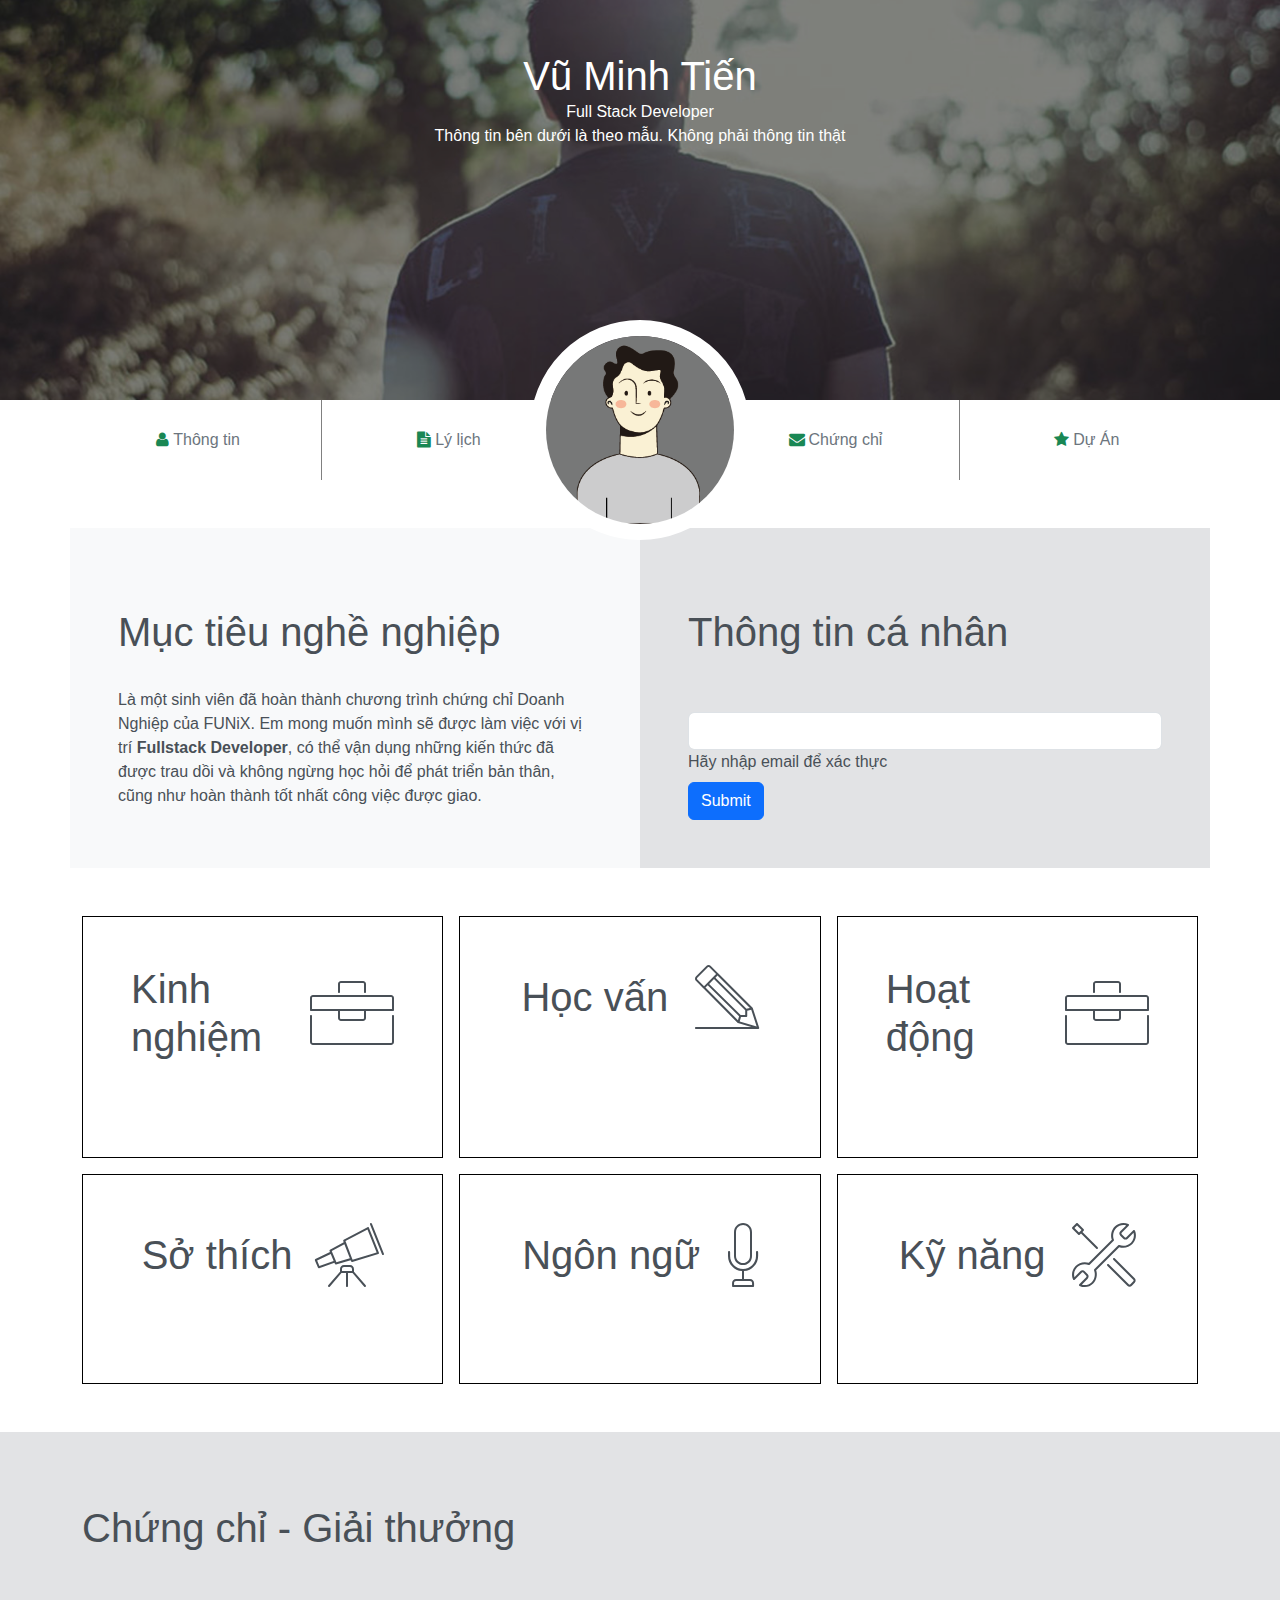
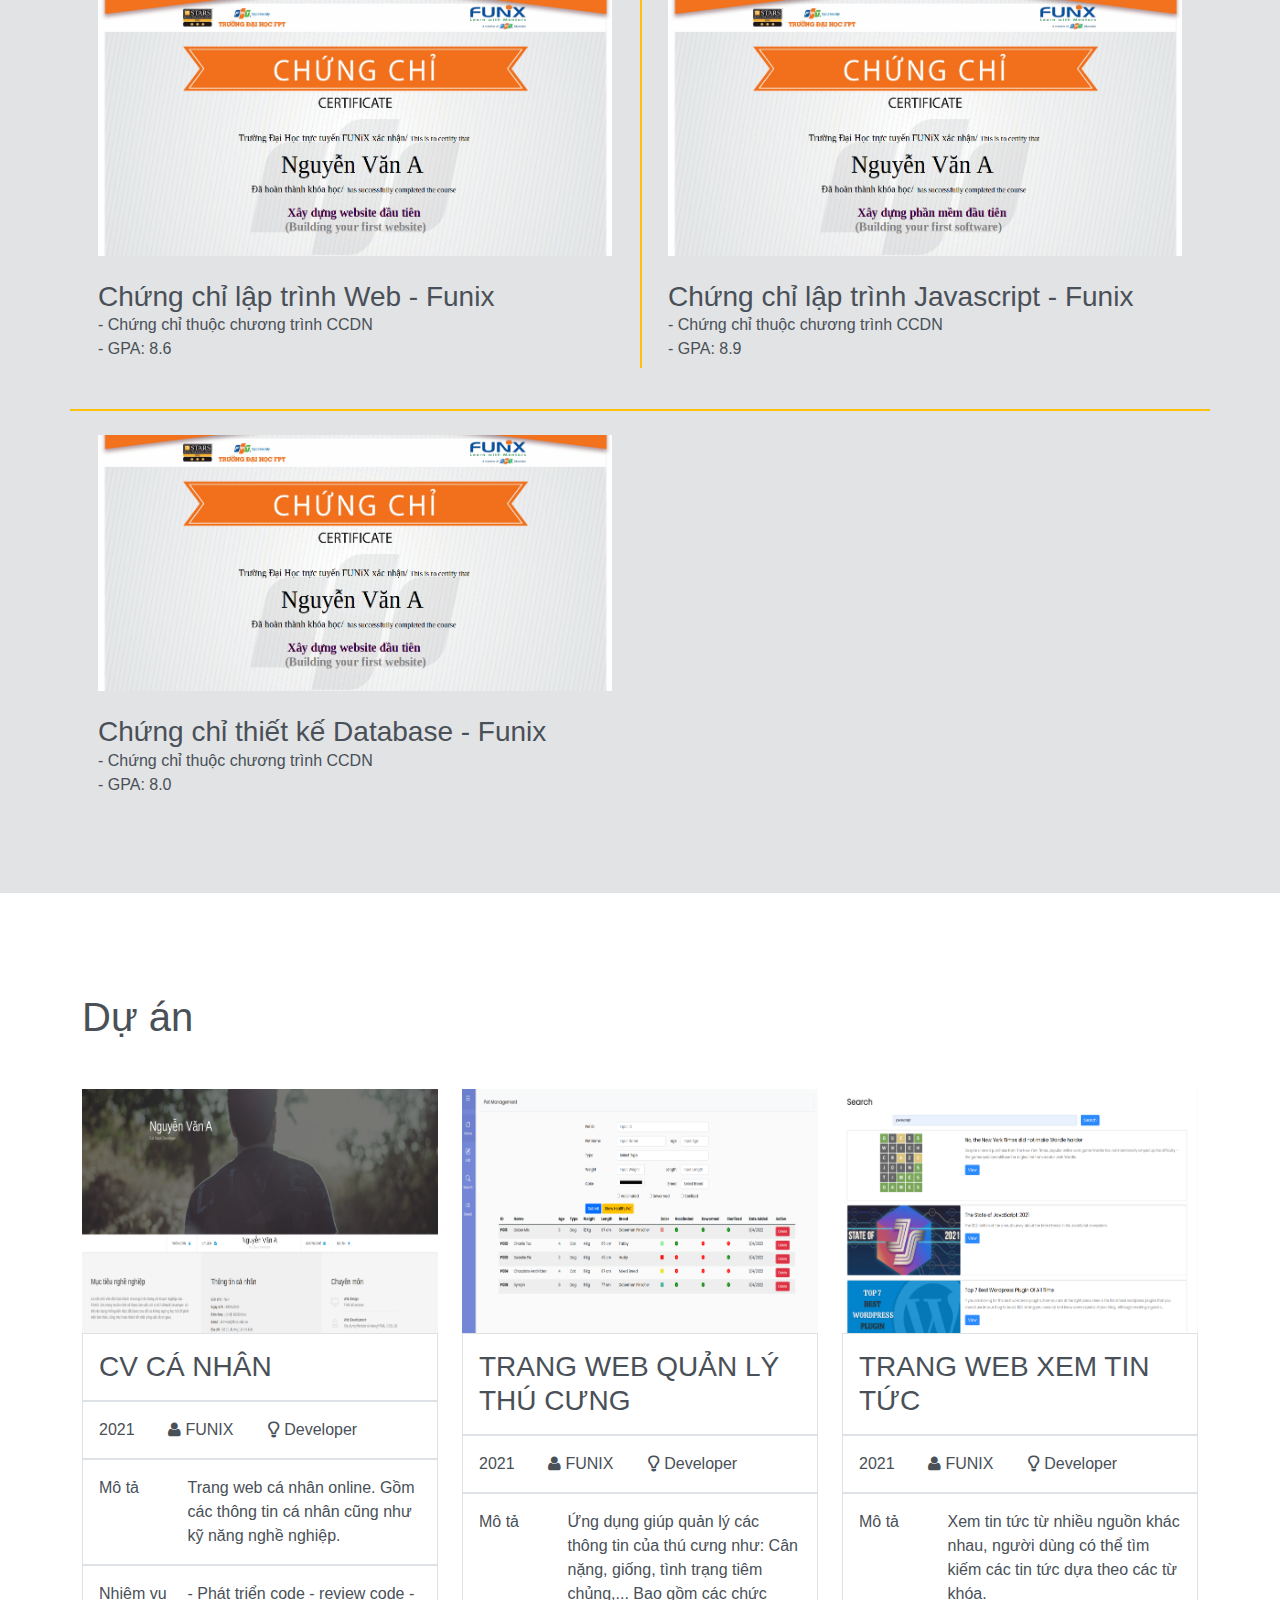
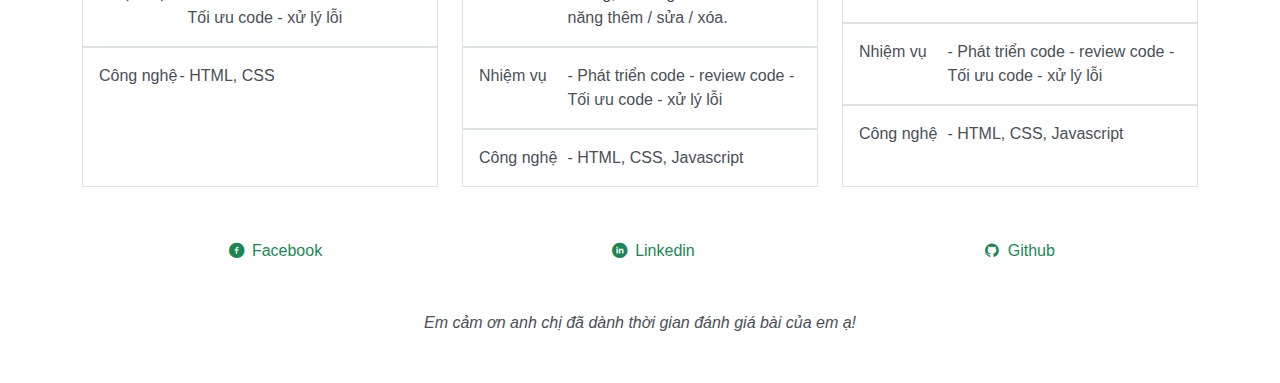
==== commit 38a7175a: "Name change" ====
--- a/index.html
+++ b/index.html
@@ -23,8 +23,9 @@
 	<div id="banner">
 		<div class="overlay"></div>
 		<div class="content">
-			<h1>Nguyễn Văn A</h1>
+			<h1>Vũ Minh Tiến</h1>
 			<span>Full Stack Developer</span>
+			<p>Thông tin bên dưới là theo mẫu. Không phải thông tin thật</p>
 		</div>
 	</div>
 
--- a/css/style.css
+++ b/css/style.css
@@ -1,7 +1,7 @@
 @charset "UTF-8";
 @import url(mobile.css);
 @import url(tablet.css);
-@import url(desktop.css);
+@import url(laptop.css);
 * {
   margin: 0;
   padding: 0;
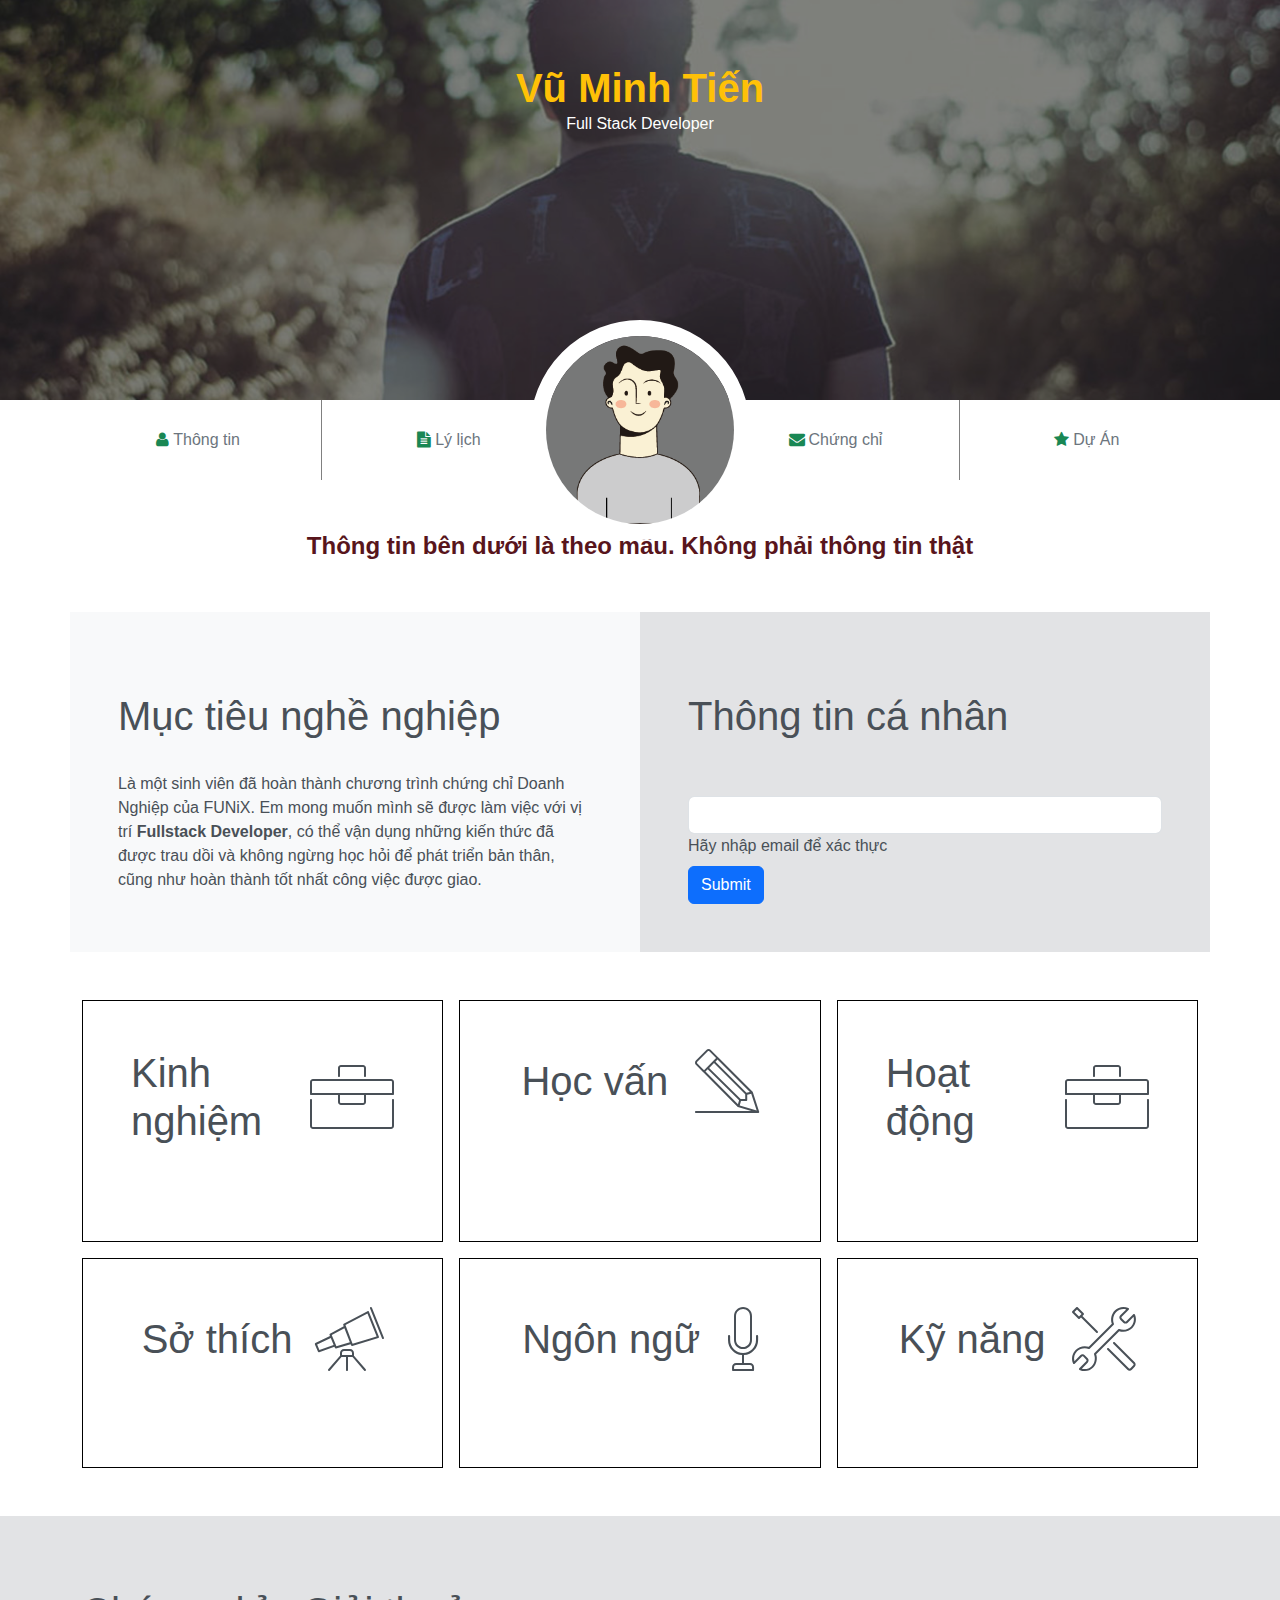
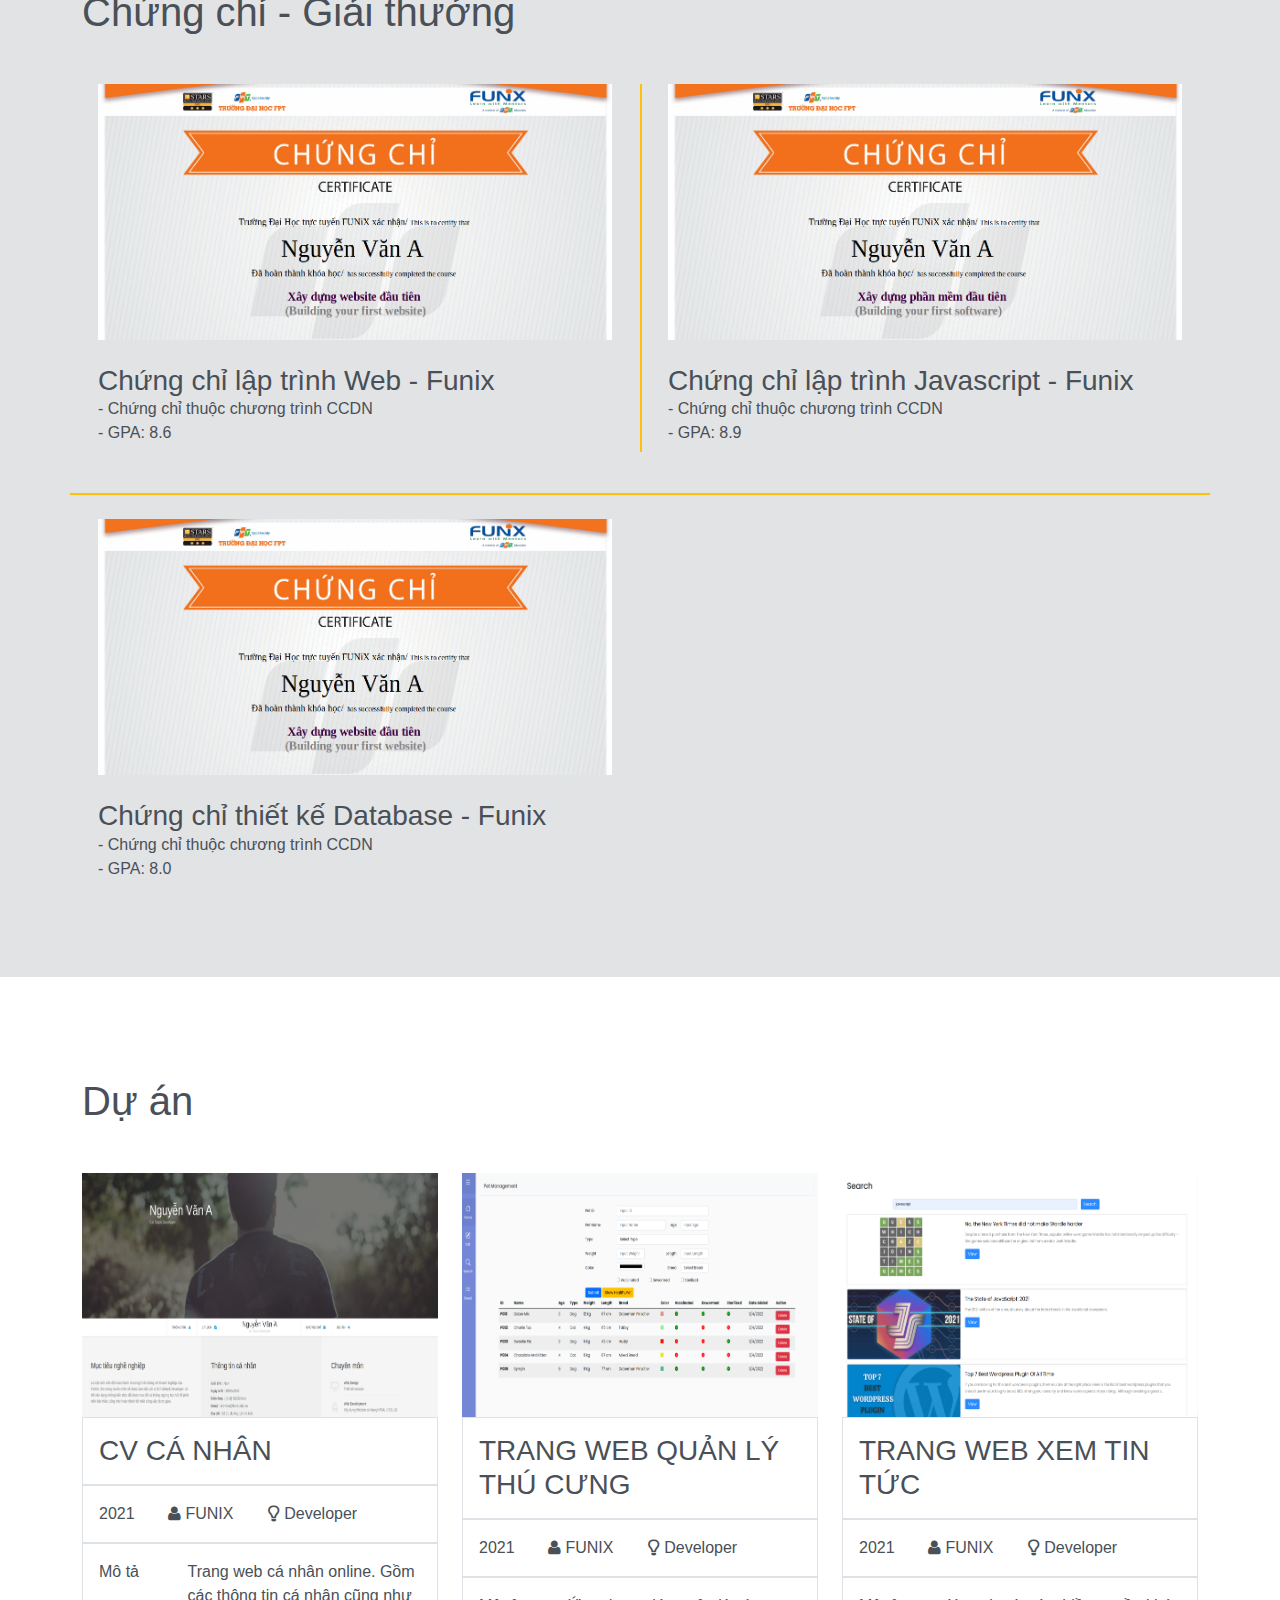
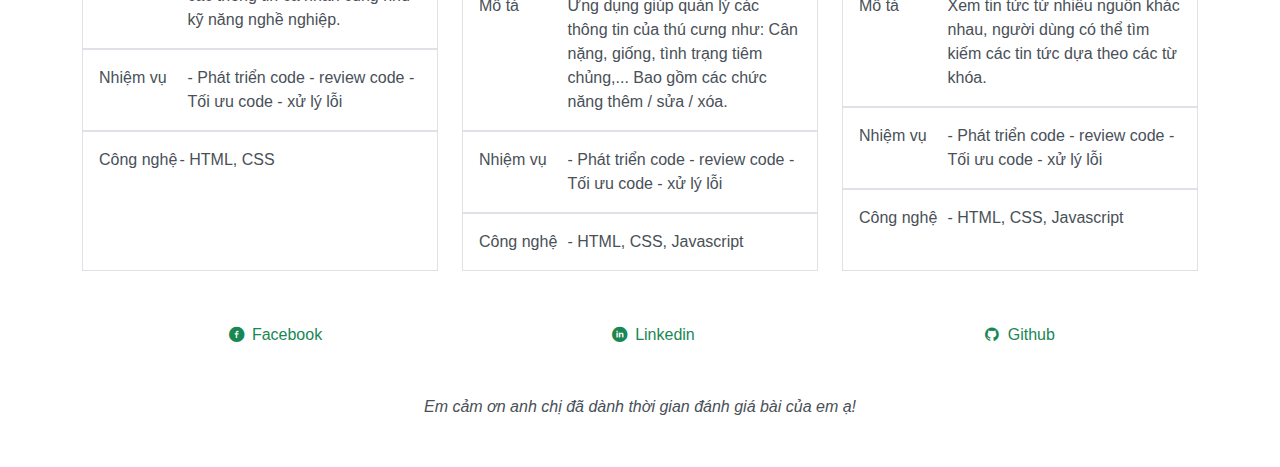
==== commit 8376b446: "Name change" ====
--- a/index.html
+++ b/index.html
@@ -23,9 +23,8 @@
 	<div id="banner">
 		<div class="overlay"></div>
 		<div class="content">
-			<h1>Vũ Minh Tiến</h1>
+			<h1 class="fw-bolder text-warning">Vũ Minh Tiến</h1>
 			<span>Full Stack Developer</span>
-			<p>Thông tin bên dưới là theo mẫu. Không phải thông tin thật</p>
 		</div>
 	</div>
 
@@ -61,6 +60,11 @@
 				</span>
 			</div>
 		</div>
+	</section>
+
+	<section class="container my-5 text-center">
+		<p class="text-danger-emphasis fs-4 fw-bold">Thông tin bên dưới là theo mẫu. Không phải thông tin thật</p>
+
 	</section>
 
 	<section id="about" class="my-5">
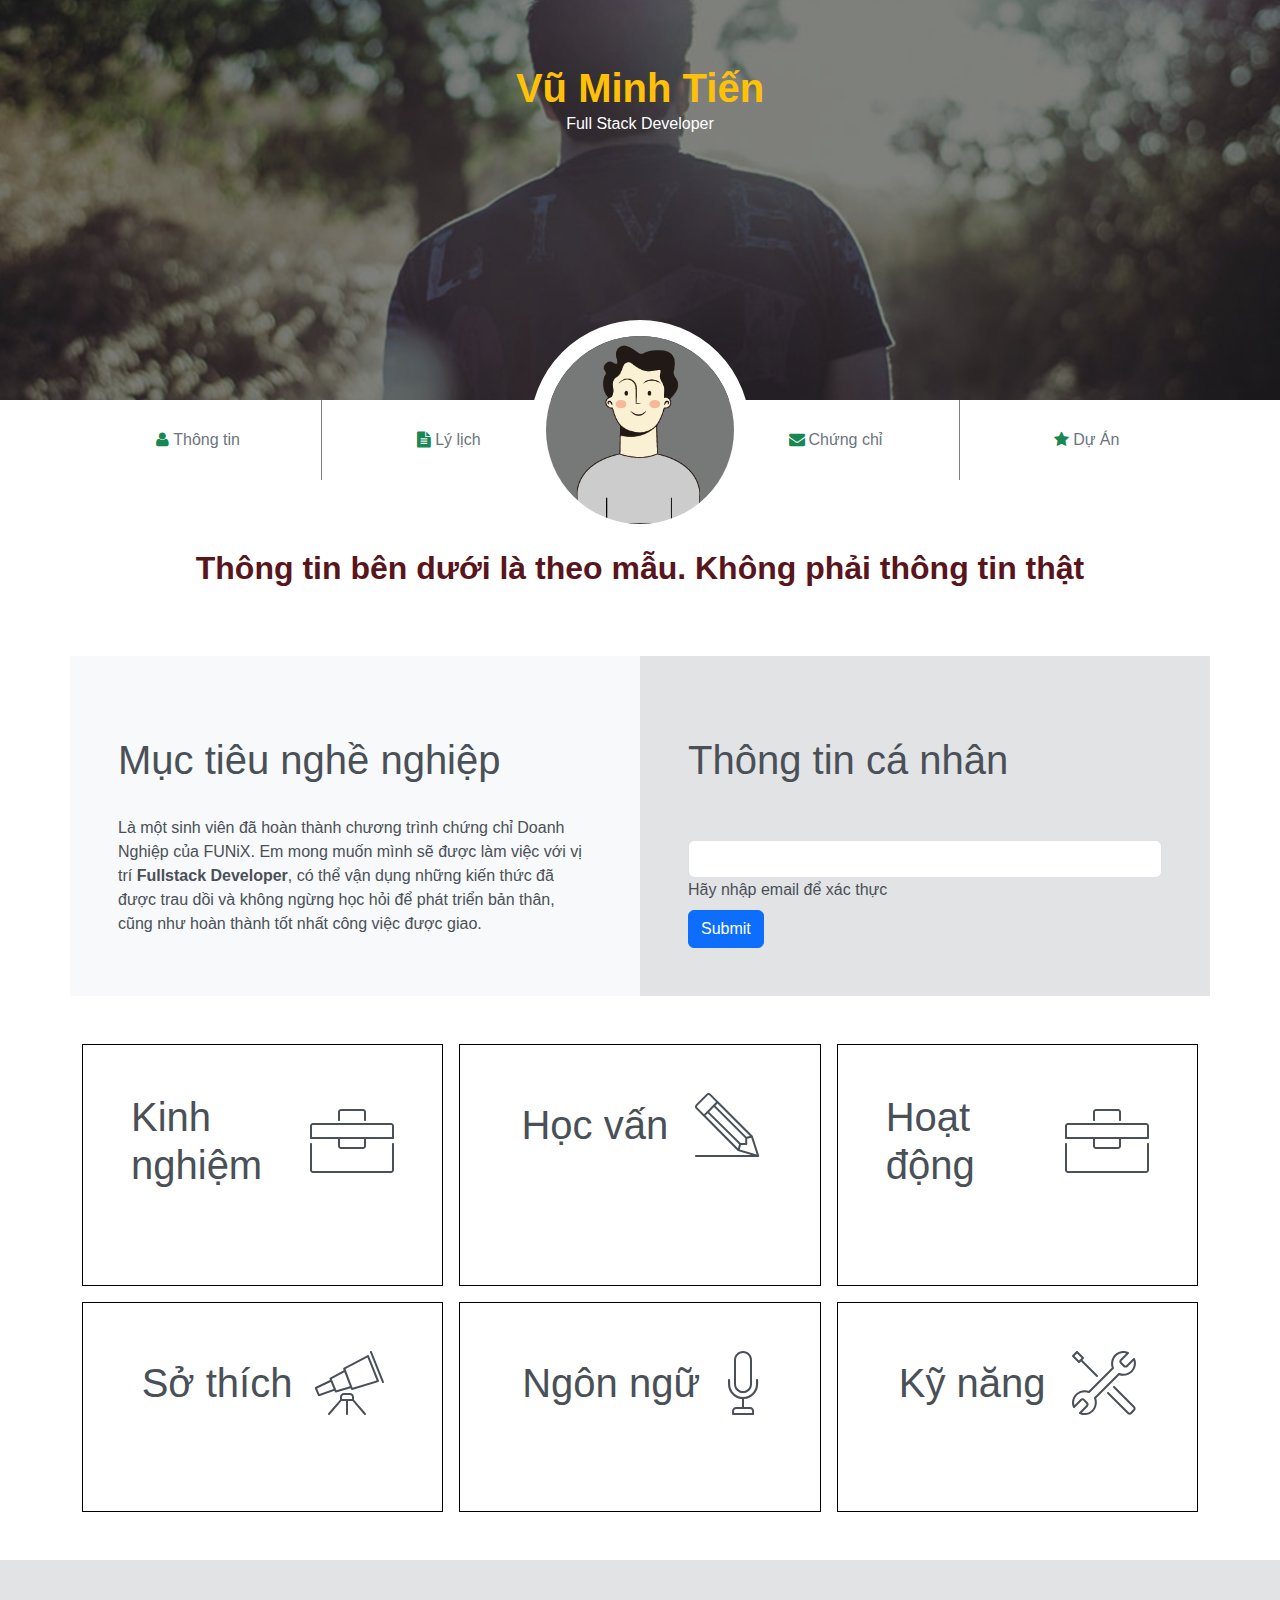
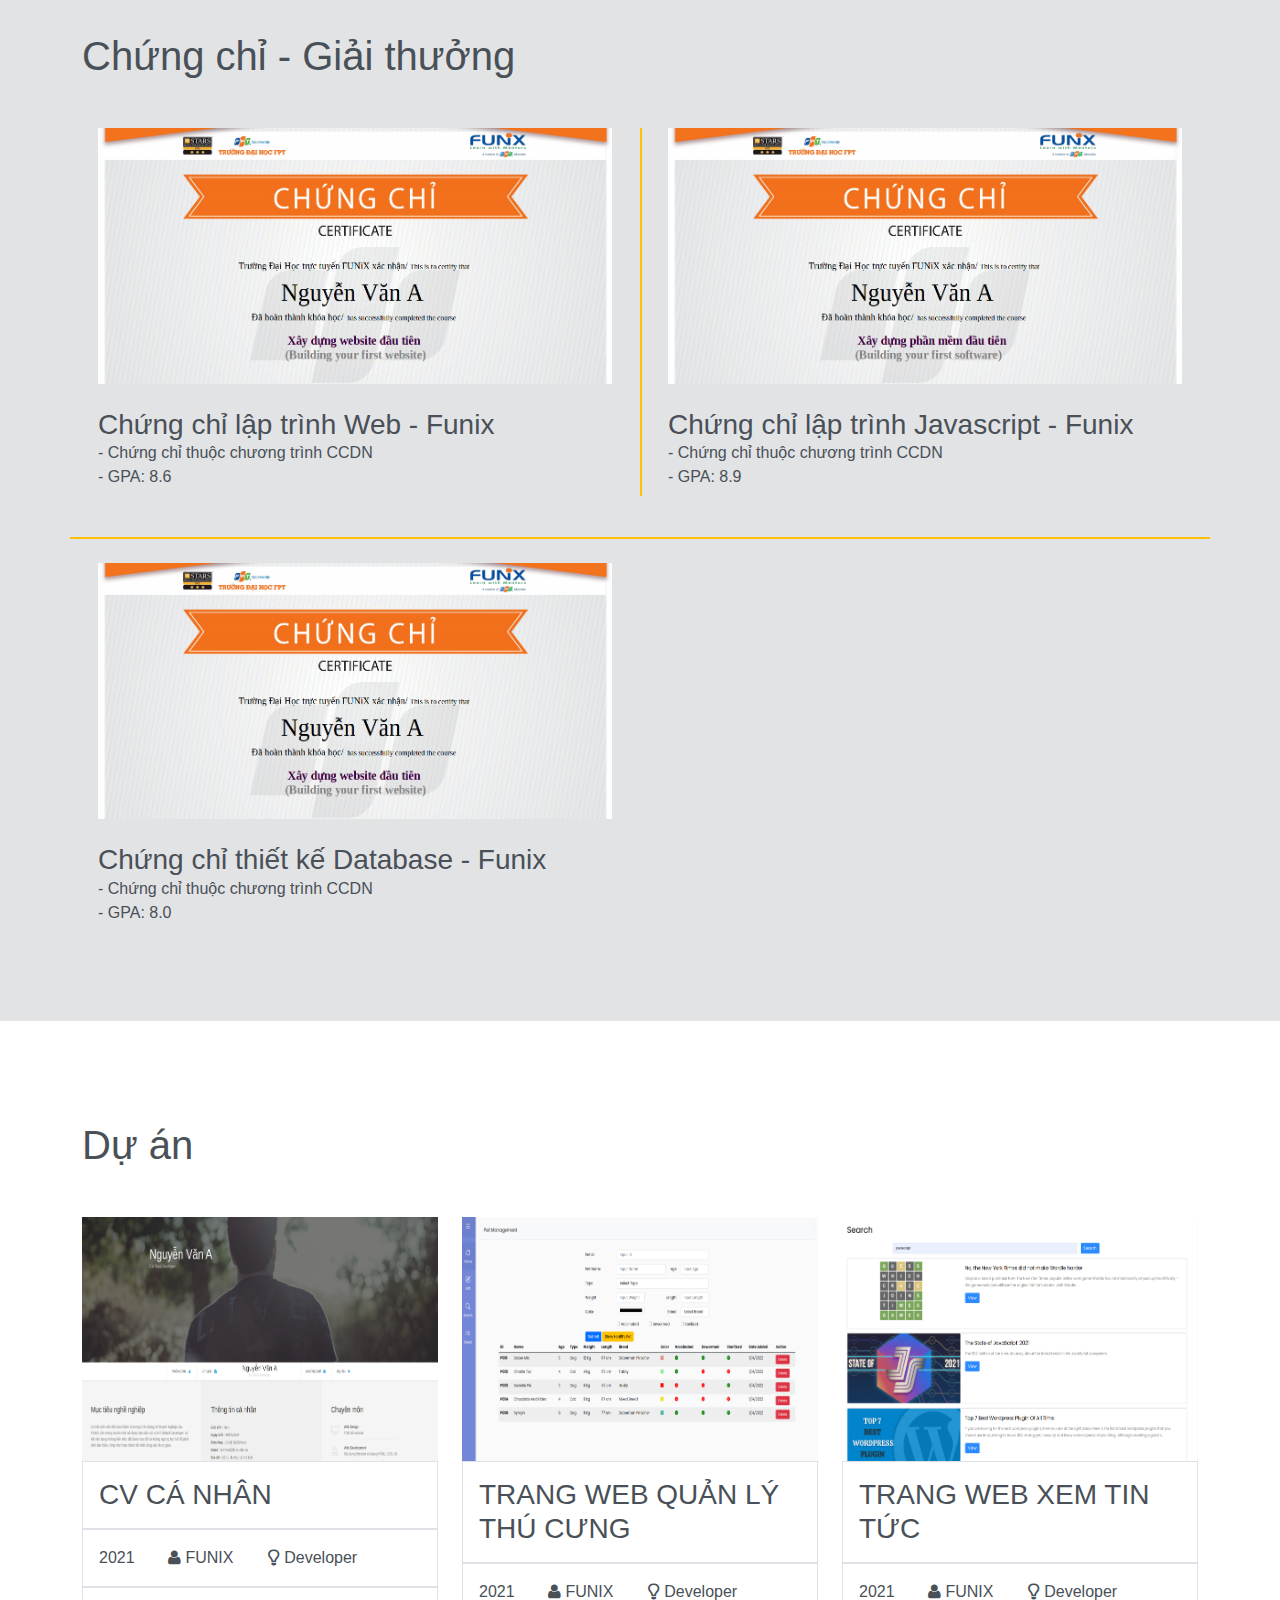
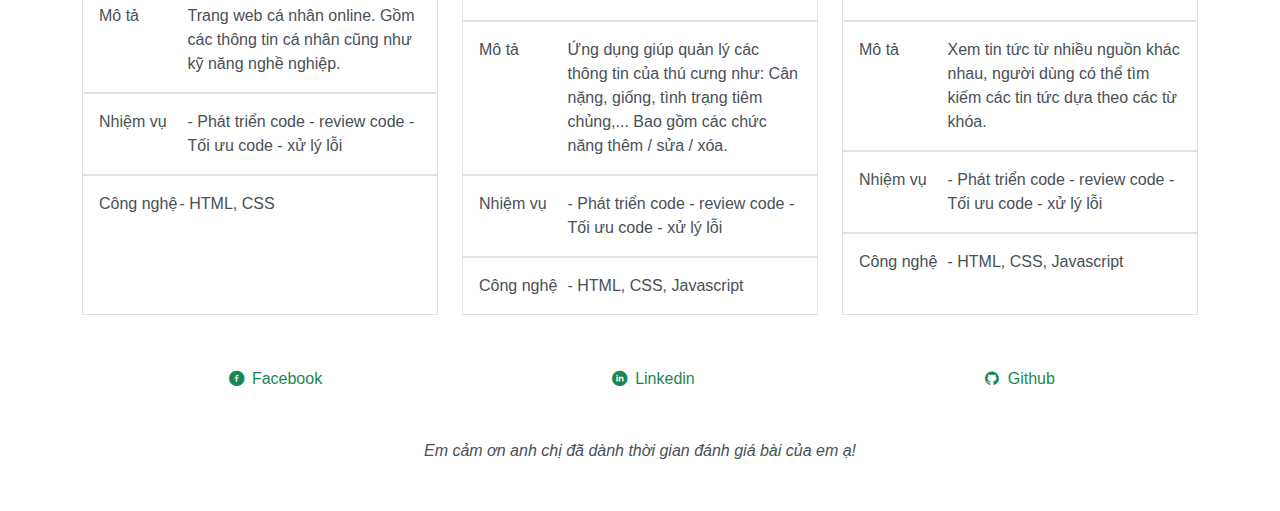
==== commit 3673e739: "Name change" ====
--- a/index.html
+++ b/index.html
@@ -62,8 +62,8 @@
 		</div>
 	</section>
 
-	<section class="container my-5 text-center">
-		<p class="text-danger-emphasis fs-4 fw-bold">Thông tin bên dưới là theo mẫu. Không phải thông tin thật</p>
+	<section class="container my-6 text-center">
+		<p class="text-danger-emphasis fs-2 fw-bold">Thông tin bên dưới là theo mẫu. Không phải thông tin thật</p>
 
 	</section>
 
--- a/css/style.css
+++ b/css/style.css
@@ -167,4 +167,9 @@
   background-color: #6610f2;
 }
 
+.my-6 {
+  margin-top: 4rem;
+  margin-bottom: 4rem;
+}
+
 /*# sourceMappingURL=style.css.map */
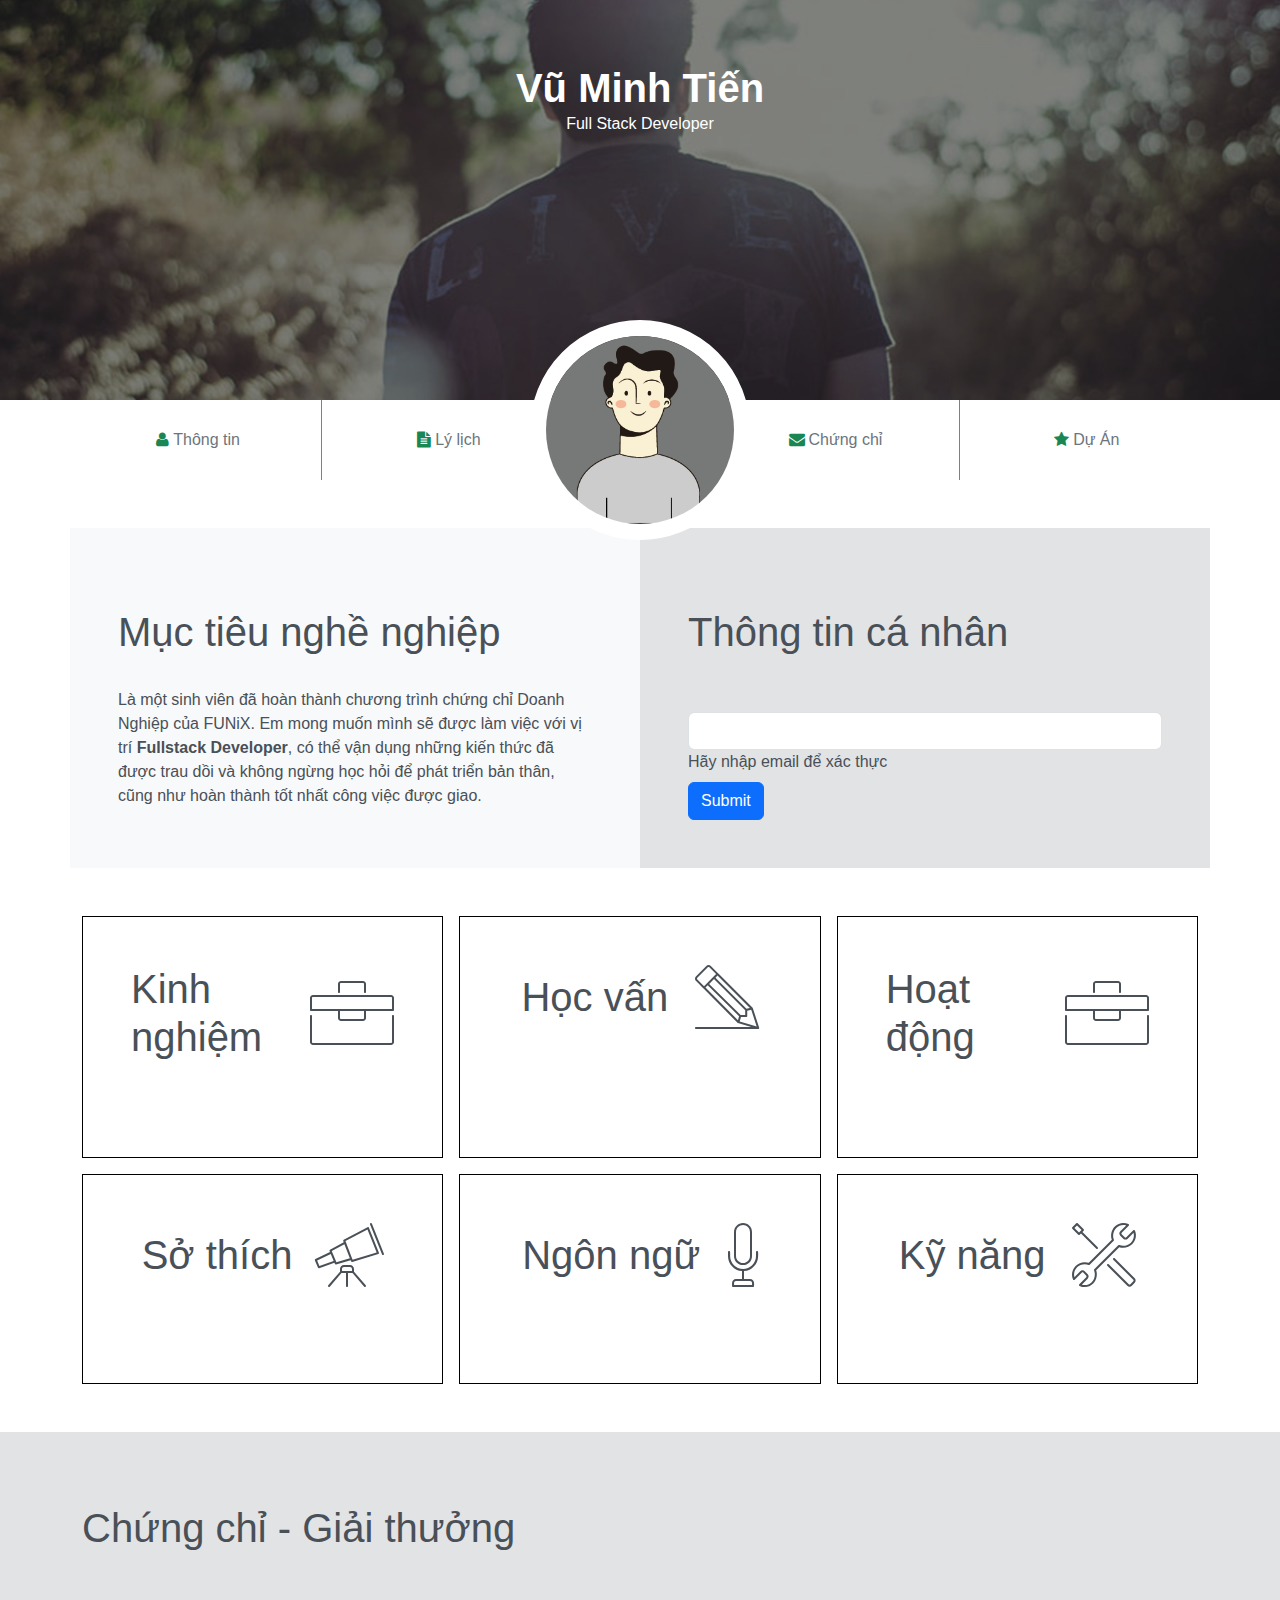
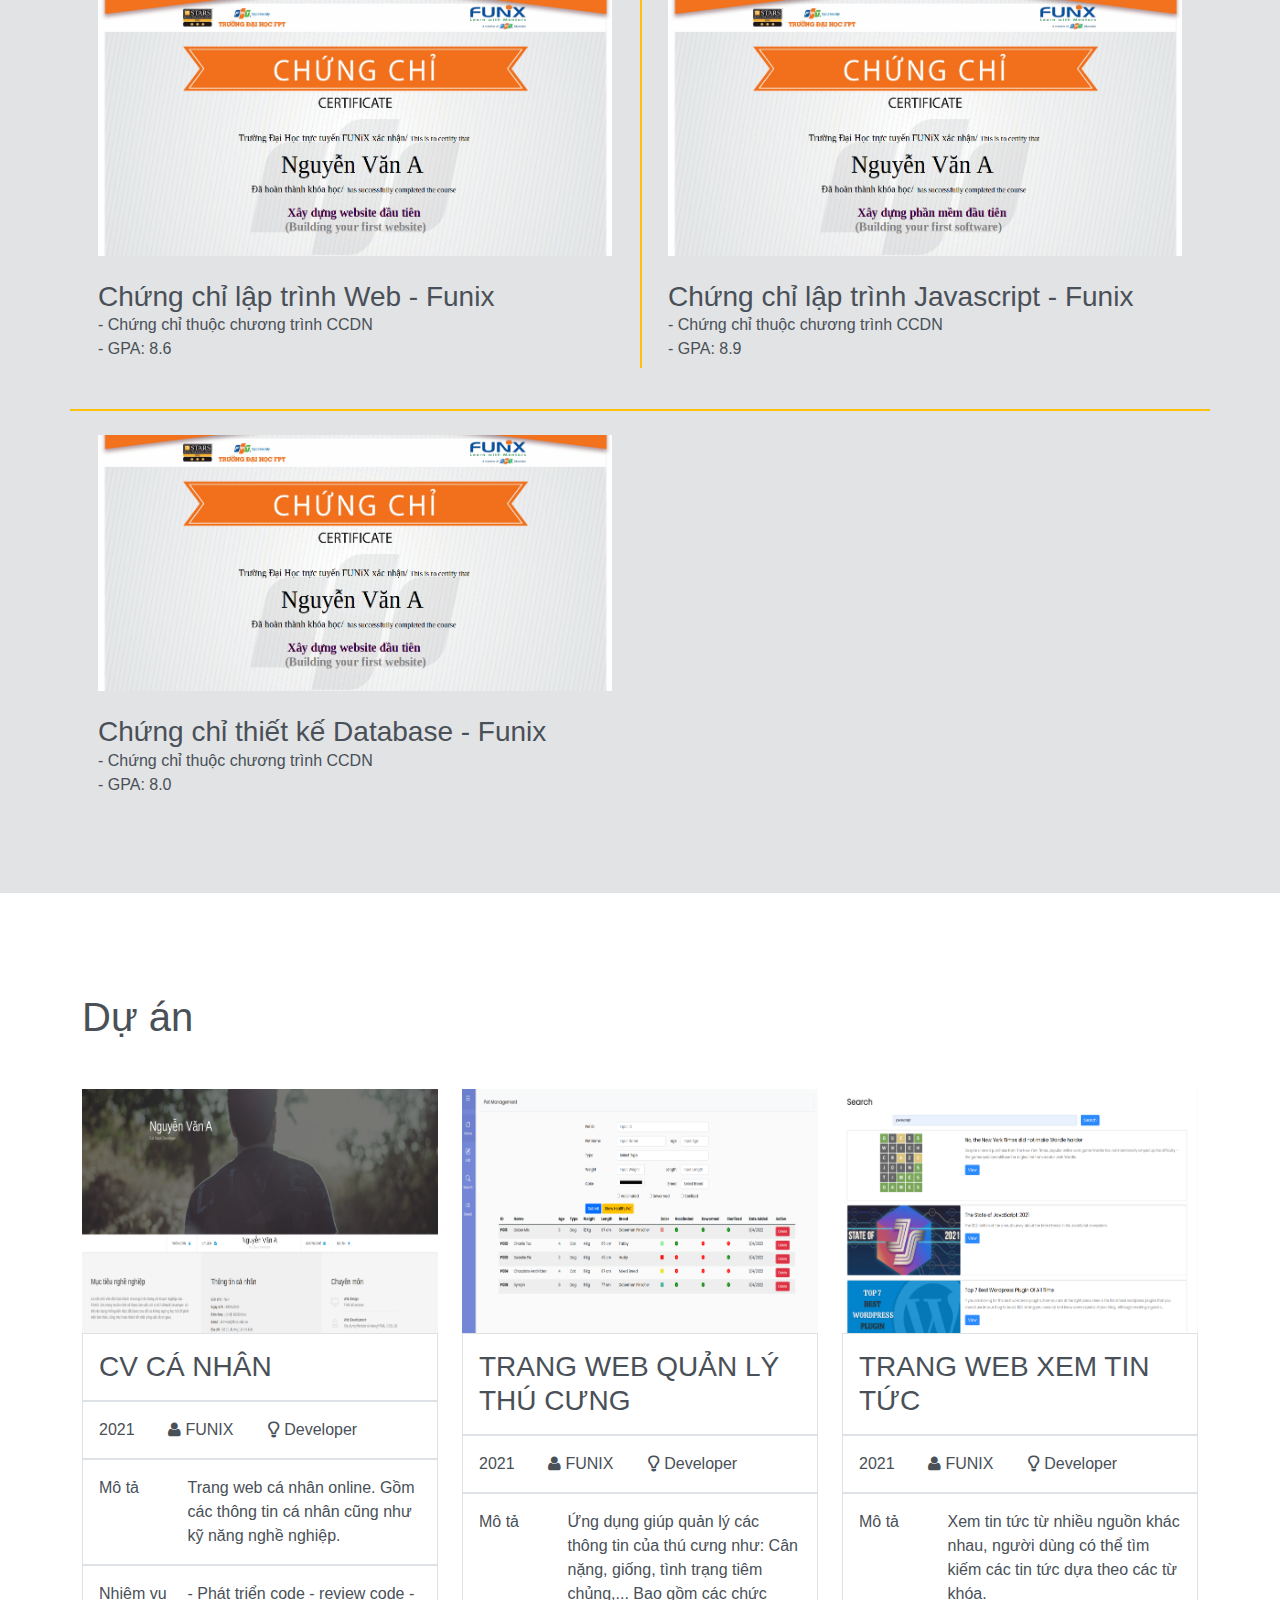
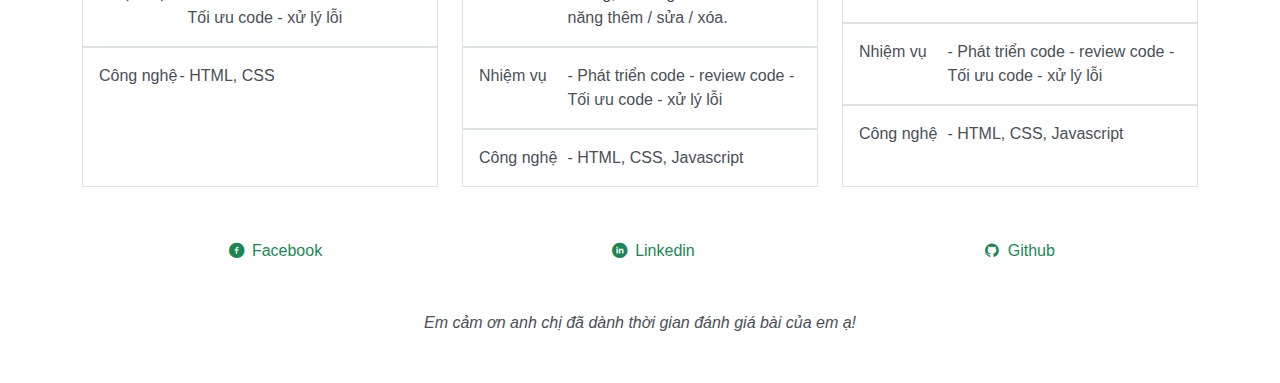
==== commit 971e9a16: "final asm3" ====
--- a/index.html
+++ b/index.html
@@ -23,7 +23,7 @@
 	<div id="banner">
 		<div class="overlay"></div>
 		<div class="content">
-			<h1 class="fw-bolder text-warning">Vũ Minh Tiến</h1>
+			<h1 class="fw-bolder">Vũ Minh Tiến</h1>
 			<span>Full Stack Developer</span>
 		</div>
 	</div>
@@ -62,10 +62,10 @@
 		</div>
 	</section>
 
-	<section class="container my-6 text-center">
+	<!-- <section class="container my-6 text-center">
 		<p class="text-danger-emphasis fs-2 fw-bold">Thông tin bên dưới là theo mẫu. Không phải thông tin thật</p>
 
-	</section>
+	</section> -->
 
 	<section id="about" class="my-5">
 		<div class="container-lg">
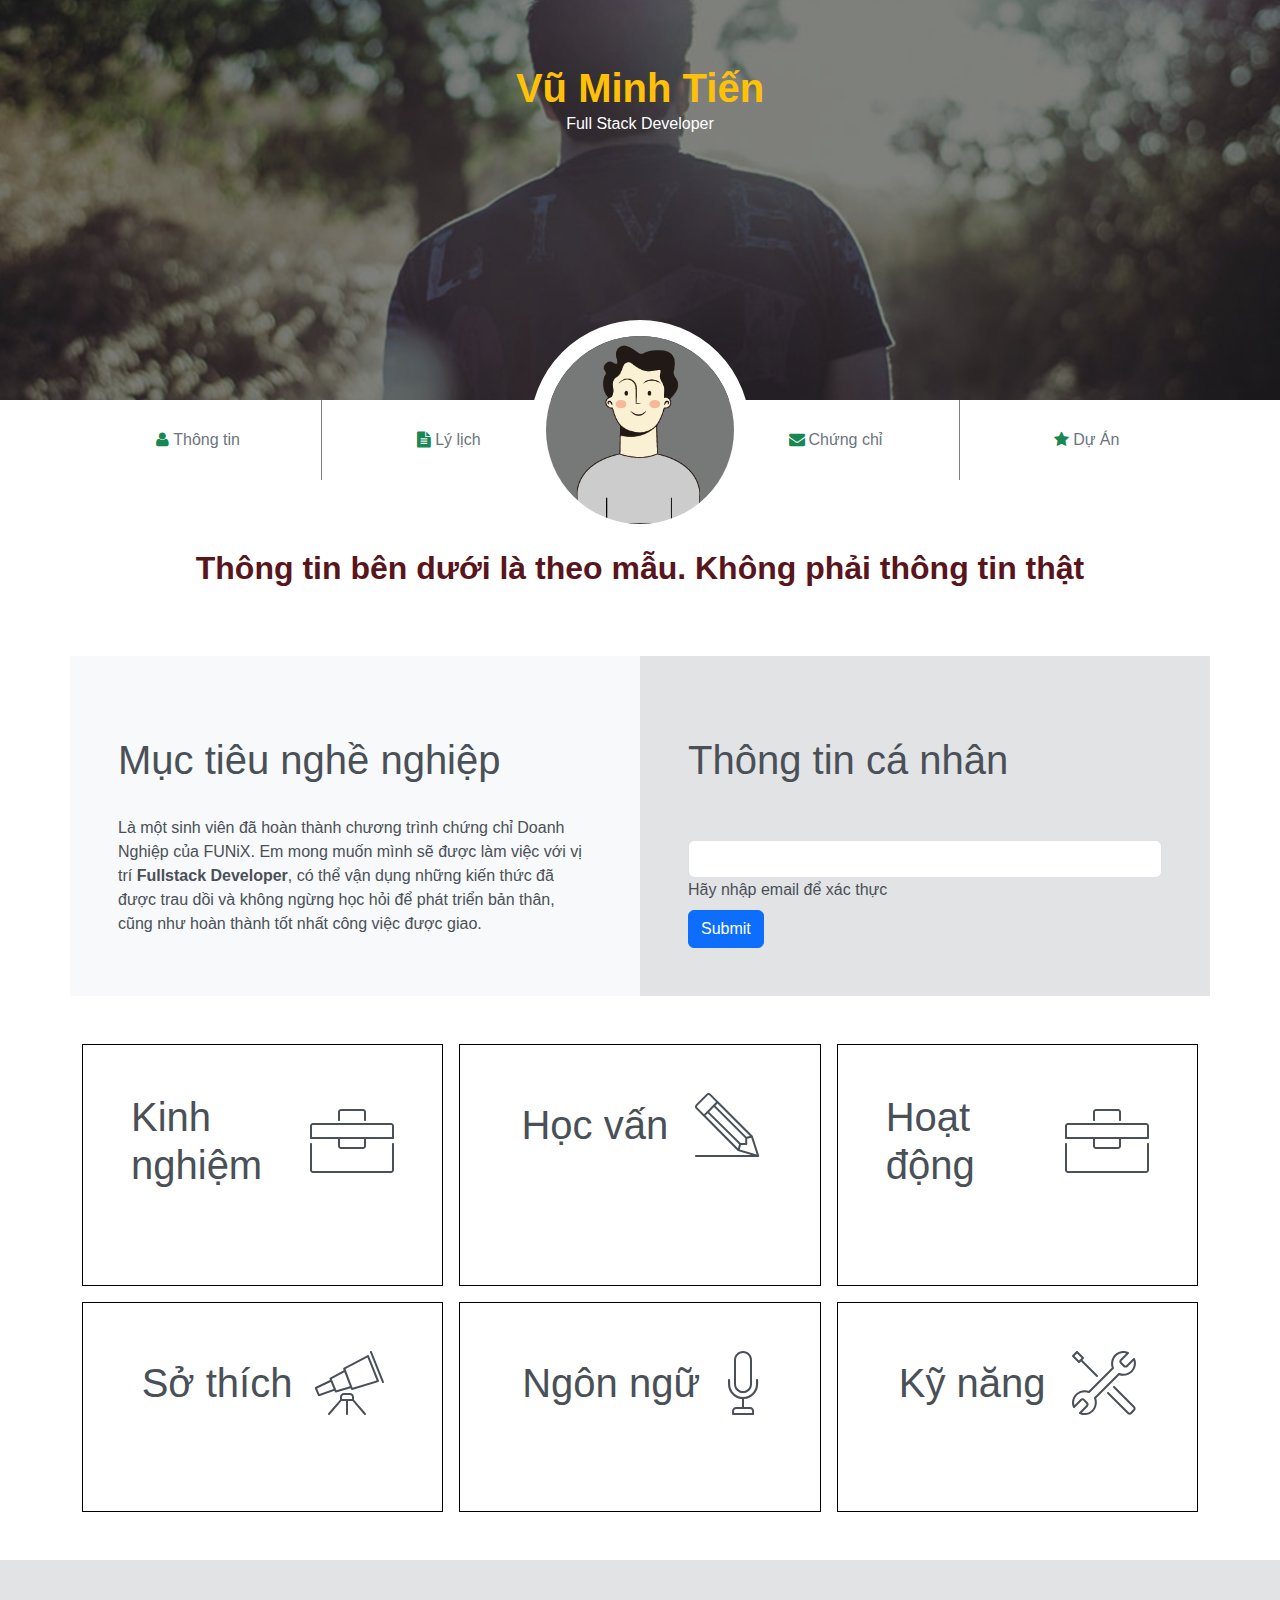
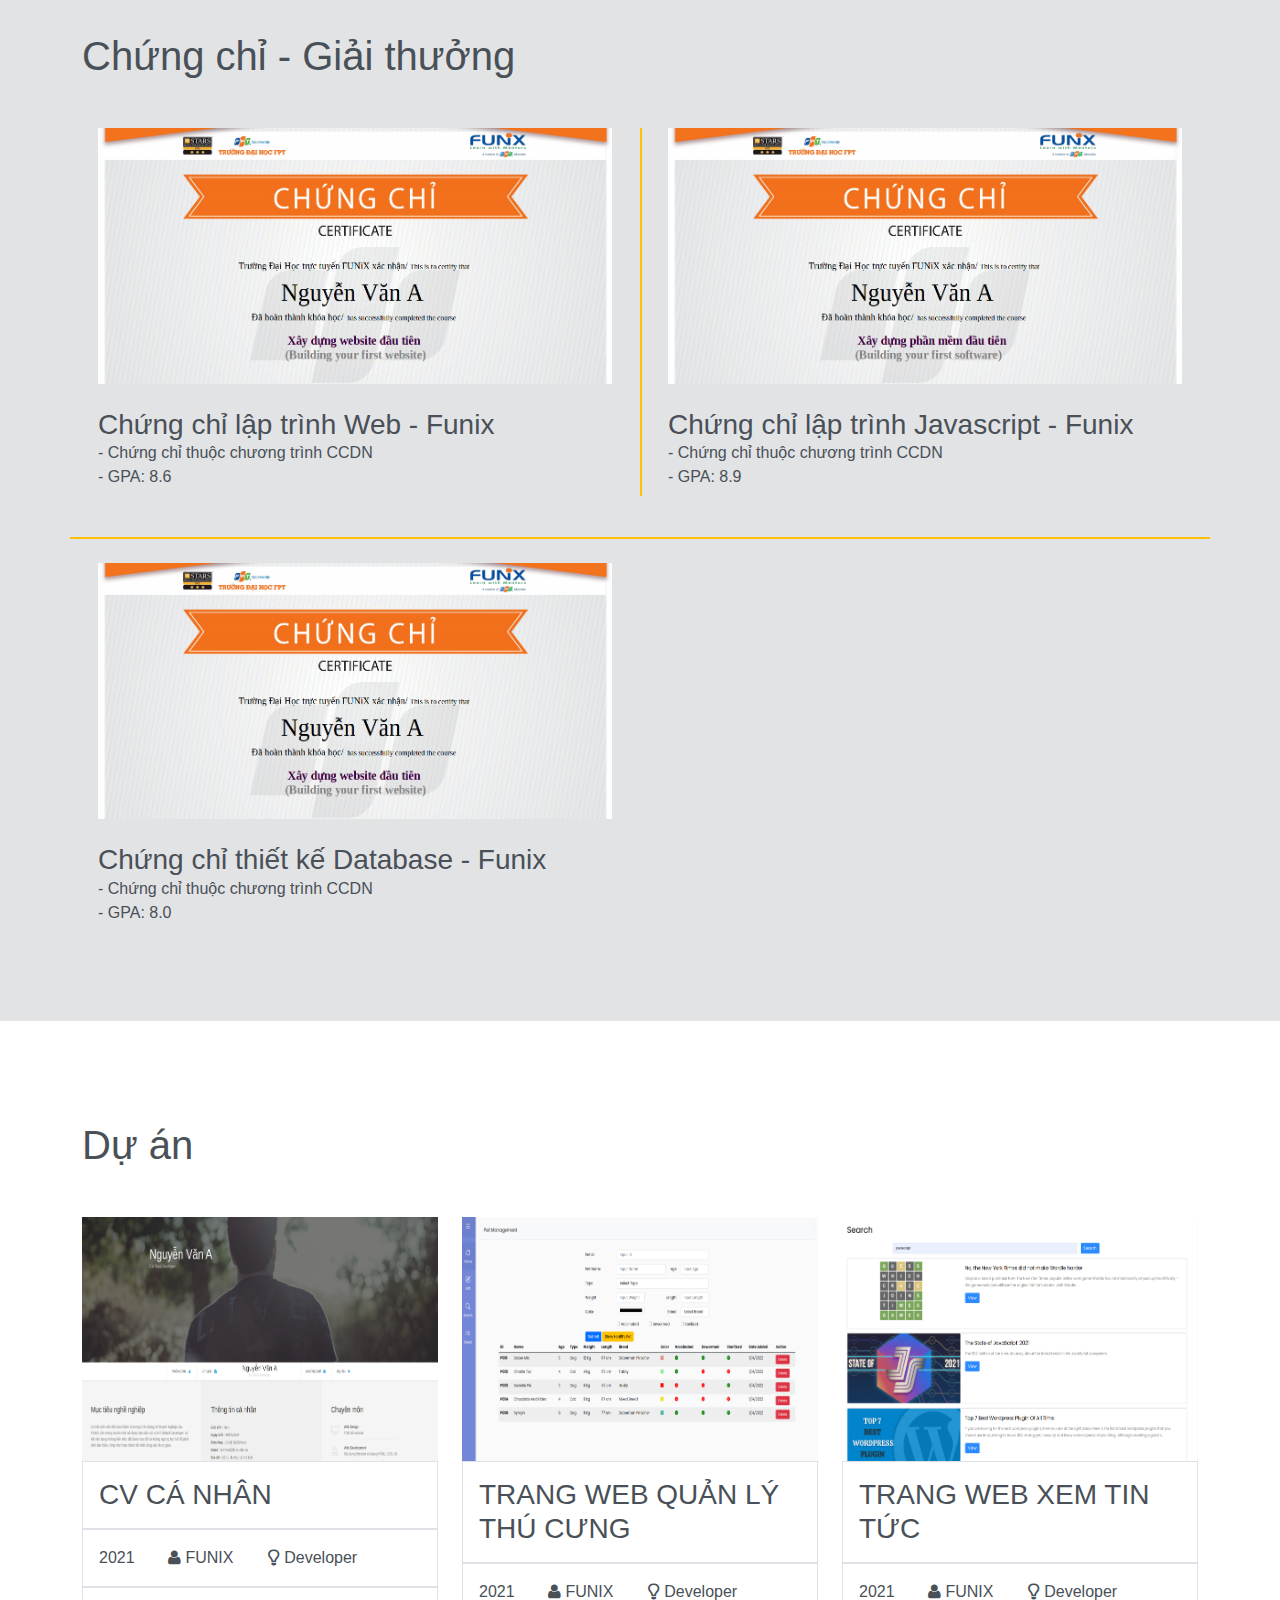
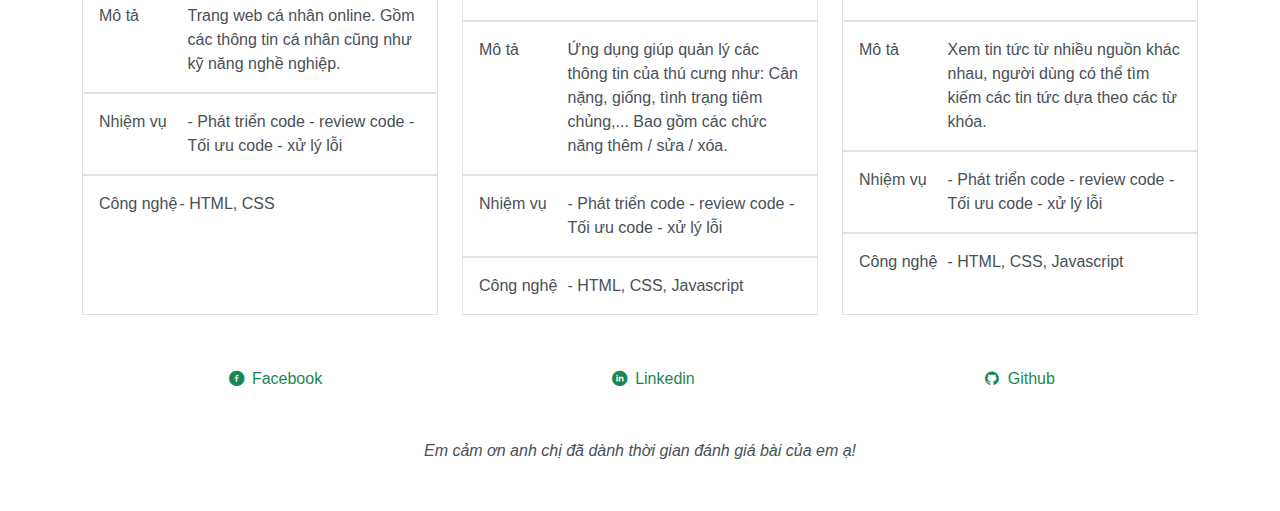
==== commit ca217b40: "passed" ====
--- a/index.html
+++ b/index.html
@@ -23,7 +23,7 @@
 	<div id="banner">
 		<div class="overlay"></div>
 		<div class="content">
-			<h1 class="fw-bolder">Vũ Minh Tiến</h1>
+			<h1 class="fw-bolder text-warning">Vũ Minh Tiến</h1>
 			<span>Full Stack Developer</span>
 		</div>
 	</div>
@@ -62,10 +62,9 @@
 		</div>
 	</section>
 
-	<!-- <section class="container my-6 text-center">
+	<section class="container my-6 text-center">
 		<p class="text-danger-emphasis fs-2 fw-bold">Thông tin bên dưới là theo mẫu. Không phải thông tin thật</p>
-
-	</section> -->
+	</section>
 
 	<section id="about" class="my-5">
 		<div class="container-lg">
